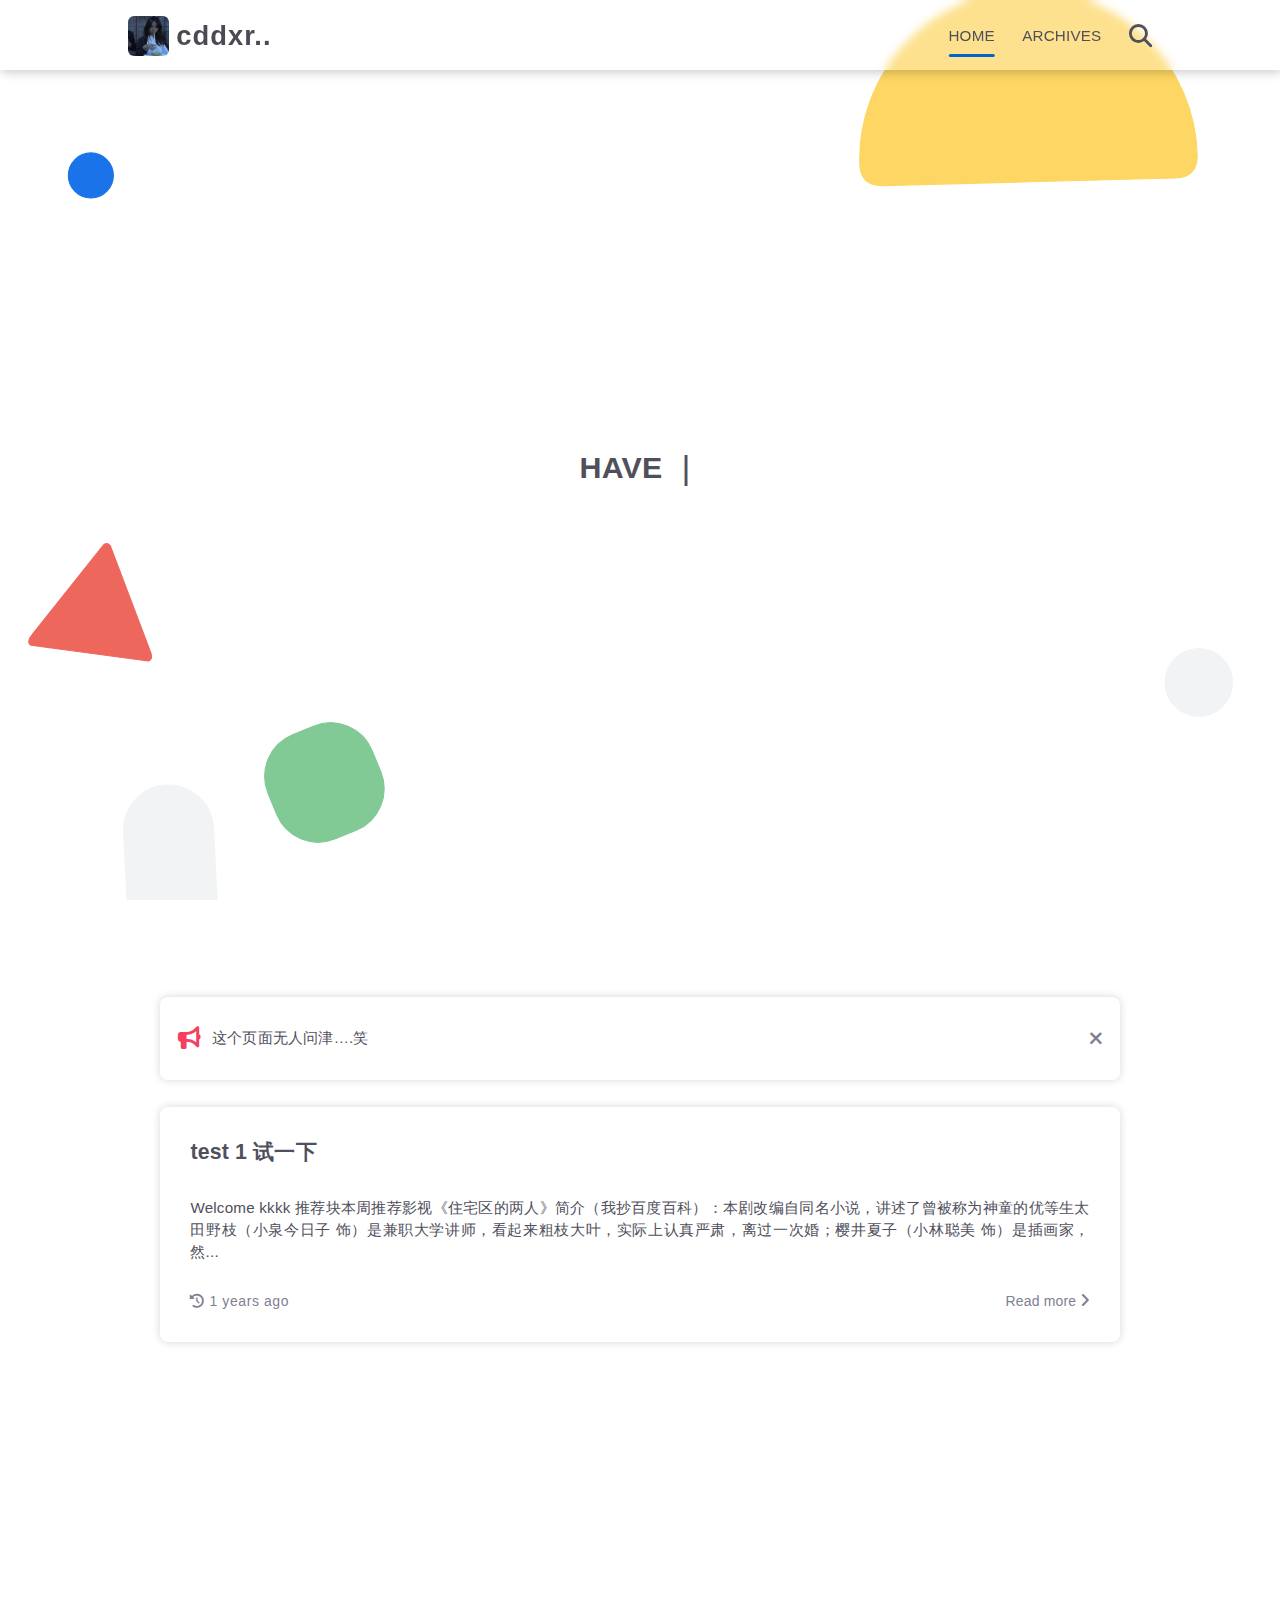
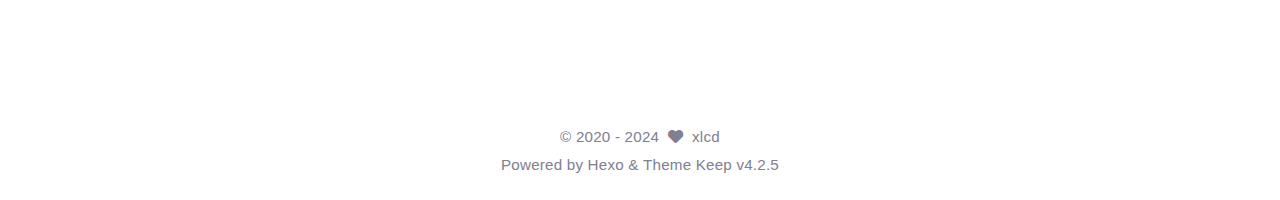
==== index.html @ 5405969c "Site updated: 2024-12-16 17:37:36" ====
<!DOCTYPE html>
<html lang="en">
<head>
    <meta charset="utf-8">
    <meta name="viewport" content="width=device-width, initial-scale=1, maximum-scale=1">
    <meta name="keywords" content="Hexo Theme Keep">
    <meta name="description" content="Hexo Theme Keep">
    <meta name="author" content="xlcd">
    
    <title>
        
        cddxr..
    </title>
    
<link rel="stylesheet" href="/css/style.css">

    
        <link rel="shortcut icon" href="/images/2.jpg">
    
    
<link rel="stylesheet" href="/font/css/fontawesome.min.css">

    
<link rel="stylesheet" href="/font/css/regular.min.css">

    
<link rel="stylesheet" href="/font/css/solid.min.css">

    
<link rel="stylesheet" href="/font/css/brands.min.css">

    
    <script class="keep-theme-configurations">
    const KEEP = window.KEEP || {}
    KEEP.hexo_config = {"hostname":"example.com","root":"/","language":"en","path":"search.xml"}
    KEEP.theme_config = {"base_info":{"primary_color":"#0066cc","title":"cddxr..","author":"xlcd","avatar":"/images/2.jpg","logo":"/images/2.jpg","favicon":"/images/2.jpg"},"menu":{"home":"/","archives":"/archives"},"first_screen":{"enable":true,"background_img":"/images/bg.svg","background_img_dark":"/images/bg.svg","description":"HAVE A GOOD DAY 也请好好睡觉kk","hitokoto":false},"social_contact":{"enable":true,"links":{"github":null,"weixin":null,"qq":null,"weibo":null,"zhihu":null,"twitter":null,"x":null,"facebook":null,"email":null,"towr120":null}},"scroll":{"progress_bar":true,"percent":false,"hide_header":true},"home":{"announcement":"这个页面无人问津....笑","category":true,"tag":true,"post_datetime":"updated"},"post":{"author_badge":{"enable":false,"level_badge":false,"custom_badge":["One","Two","Three"]},"word_count":{"wordcount":true,"min2read":false},"datetime_format":"YYYY-MM-DD HH:mm:ss","copyright_info":false,"share":false,"reward":{"enable":true,"img_link":"/images/3.jpg","text":"一分钱也是钱！","icon":null}},"code_block":{"tools":{"enable":false,"style":"default"},"highlight_theme":"default"},"toc":{"enable":true,"number":true,"expand_all":true,"init_open":true,"layout":"right"},"website_count":{"busuanzi_count":{"enable":true,"site_uv":true,"site_pv":true,"page_pv":true}},"local_search":{"enable":true,"preload":true},"comment":{"enable":false,"use":"valine","valine":{"appid":null,"appkey":null,"server_urls":null,"placeholder":null},"gitalk":{"github_id":null,"github_admins":null,"repository":null,"client_id":null,"client_secret":null,"proxy":null},"twikoo":{"env_id":null,"region":null,"version":"1.6.39"},"waline":{"server_url":null,"reaction":false,"version":"3.3.2"},"giscus":{"repo":null,"repo_id":null,"category":"Announcements","category_id":null,"reactions_enabled":false},"artalk":{"server":null},"disqus":{"shortname":null}},"rss":{"enable":false},"lazyload":{"enable":false},"cdn":{"enable":false,"provider":"cdnjs"},"pjax":{"enable":false},"footer":{"since":2020,"word_count":false,"site_deploy":{"enable":false,"provider":"github","url":null},"record":{"enable":false,"list":[{"code":null,"link":null}]}},"inject":{"enable":false,"css":[null],"js":[null]},"root":"","source_data":{},"version":"4.2.5"}
    KEEP.language_ago = {"second":"%s seconds ago","minute":"%s minutes ago","hour":"%s hours ago","day":"%s days ago","week":"%s weeks ago","month":"%s months ago","year":"%s years ago"}
    KEEP.language_code_block = {"copy":"Copy code","copied":"Copied","fold":"Fold code block","folded":"Folded"}
    KEEP.language_copy_copyright = {"copy":"Copy copyright info","copied":"Copied","title":"Original post title","author":"Original post author","link":"Original post link"}
  </script>
<meta name="generator" content="Hexo 7.3.0"></head>


<body>
<div class="progress-bar-container">
    
        <span class="scroll-progress-bar"></span>
    

    
</div>



<main class="page-container border-box">
    <!-- home first screen  -->
    
        
<div class="first-screen-container border-box flex-center fade-in-down-animation">
    <div class="first-screen-content border-box">
        <div class="top-placeholder border-box"></div>

        <div class="middle-placeholder border-box">
            
                <div class="description border-box">
                    
                        
                            
                                <div class="desc-item border-box"><span class="desc">HAVE A GOOD DAY 也请好好睡觉kk</span><span class="cursor">｜</span></div>
                            
                        
                    
                </div>
            

            
        </div>

        <div class="bottom-placeholder border-box">
            
                <div class="sc-icon-list border-box">
                    <!-- fontawesome icons -->
                    
                        
                    
                        
                    
                        
                    
                        
                    
                        
                    
                        
                    
                        
                    
                        
                    
                        
                    
                        
                    

                    <!-- custom svg icons -->
                    
                    
                </div>
            
        </div>
    </div>
</div>

    

    <!-- page content -->
    <div class="page-main-content border-box is-home">
        <div class="page-main-content-top">
            
<header class="header-wrapper transparent-1">

    <div class="border-box header-content has-first-screen">
        <div class="left flex-start border-box">
            
                <a class="logo-image border-box" href="/">
                    <img src="/images/2.jpg">
                </a>
            
            <a class="site-name border-box" href="/">
               cddxr..
            </a>
        </div>

        <div class="right border-box">
            <div class="pc border-box">
                <ul class="menu-list border-box">
                    
                        
                        <li class="menu-item flex-start border-box active">
                            <a class="menu-text-color border-box" href="/">
                                
                                HOME
                                
                            </a>
                            
                        </li>
                    
                        
                        <li class="menu-item flex-start border-box">
                            <a class="menu-text-color border-box" href="/archives">
                                
                                ARCHIVES
                                
                            </a>
                            
                        </li>
                    
                    
                        <li class="menu-item search search-popup-trigger">
                            <i class="menu-text-color fas search fa-search"></i>
                        </li>
                    
                </ul>
            </div>
            <div class="mobile border-box flex-start">
                
                    <div class="icon-item search search-popup-trigger"><i class="fas fa-search"></i></div>
                
                <div class="icon-item menu-bar">
                    <div class="menu-bar-middle"></div>
                </div>
            </div>
        </div>
    </div>

    <div class="header-drawer">
        <ul class="drawer-menu-list border-box">
            
                
                <li class="drawer-menu-item border-box not-sub-menu active">
                    <label class="drawer-menu-label border-box">
                        <a class="drawer-menu-text-color left-side flex-start border-box" href="/">
                            
                            HOME
                        </a>
                        
                    </label>
                    
                </li>
            
                
                <li class="drawer-menu-item border-box not-sub-menu">
                    <label class="drawer-menu-label border-box">
                        <a class="drawer-menu-text-color left-side flex-start border-box" href="/archives">
                            
                            ARCHIVES
                        </a>
                        
                    </label>
                    
                </li>
            
        </ul>
    </div>

    <div class="window-mask"></div>

</header>


        </div>

        <div class="page-main-content-middle border-box">

            <div class="main-content border-box">
                

                    <div class="home-content-container fade-in-down-animation">
    
        <div class="website-announcement border-box">
            <i class="icon left fa-solid fa-bullhorn"></i>
            <div class="announcement border-box text-ellipsis">
                <p>这个页面无人问津….笑</p>

            </div>
            <i class="icon right close fa-solid fa-close"></i>
        </div>
    
    <ul class="home-post-list border-box">
        
            <li class="home-post-item">

                

                <div class="home-post-item-bottom border-box">
                    
                    <h3 class="home-post-title border-box">
                        <a href="/2024/12/16/hello-world/">
                            test 1 试一下
                        </a>
                    </h3>

                    <div class="home-post-content keep-markdown-body">
                        
                            Welcome kkkk
推荐块本周推荐影视《住宅区的两人》简介（我抄百度百科）：本剧改编自同名小说，讲述了曾被称为神童的优等生太田野枝（小泉今日子 饰）是兼职大学讲师，看起来粗枝大叶，实际上认真严肃，离过一次婚；樱井夏子（小林聪美 饰）是插画家，然...
                        
                    </div>

                    

<div class="post-meta-info-container border-box home">
    <div class="post-meta-info border-box">
        
            <span class="meta-info-item border-box">
                <i class="icon fa-solid fa-history"></i>&nbsp;<span class="home-post-history"
                                                                                data-updated="Mon Dec 16 2024 15:29:35 GMT+0800"
                >2024-12-16 15:29:35</span>
            </span>
        

        

        

        

        
        
        
        
    </div>

    
        <a class="home-read-more" href="/2024/12/16/hello-world/">Read more&nbsp;<i class="icon fas fa-angle-right"></i></a>
    
</div>

                </div>
            </li>
        
    </ul>
    



</div>


                
            </div>
        </div>

        <div class="page-main-content-bottom border-box">
            
<footer class="footer border-box">
    <div class="copyright-info info-item">
    &copy;&nbsp;<span>2020</span>&nbsp;-&nbsp;2024
    
            &nbsp;<i class="fas fa-heart icon-animate"></i>&nbsp;&nbsp;<a href="/">xlcd</a>
        
    </div>

    <div class="theme-info info-item">
        Powered by&nbsp;<a target="_blank" href="https://hexo.io">Hexo</a>&nbsp;&&nbsp;Theme&nbsp;<a class="keep-version" target="_blank" href="https://github.com/XPoet/hexo-theme-keep">Keep</a>
    </div>

    

    
        <div class="count-info info-item">
            

            
                <span class="count-item border-box uv">
                    <span class="item-type border-box">Unique Visitor</span>
                    <span class="item-value border-box uv" id="busuanzi_value_site_uv"></span>
                </span>
            

            
                <span class="count-item border-box pv">
                    <span class="item-type border-box">Page View</span>
                    <span class="item-value border-box pv" id="busuanzi_value_site_pv"></span>
                </span>
            
        </div>
    

    
</footer>

        </div>
    </div>

    <!-- post tools -->
    

    <!-- side tools -->
    <div class="side-tools">
        <div class="side-tools-container border-box side-tools-show-handle">
    <ul class="side-tools-list side-tools-show-handle border-box">
        <li class="tools-item tool-font-adjust-plus flex-center">
            <i class="fas fa-search-plus"></i>
        </li>

        <li class="tools-item tool-font-adjust-minus flex-center">
            <i class="fas fa-search-minus"></i>
        </li>

        <!-- toggle mode -->
        
            <li class="tools-item tool-toggle-theme-mode flex-center">
                <i class="fas fa-moon"></i>
            </li>
        

        <!-- rss -->
        

        <!-- to bottom -->
        <li class="tools-item tool-scroll-to-bottom flex-center">
            <i class="fas fa-arrow-down"></i>
        </li>
    </ul>

    <ul class="exposed-tools-list border-box">
        

        

        <li class="tools-item tool-toggle-show flex-center">
            <i class="fas fa-cog fa-spin"></i>
        </li>

        <li class="tools-item tool-scroll-to-top flex-center show-arrow">
            <i class="arrow fas fa-arrow-up"></i>
            <span class="percent"></span>
        </li>
    </ul>
</div>

    </div>

    <!-- image mask -->
    <div class="zoom-in-image-mask">
    <img class="zoom-in-image">
</div>


    <!-- local search -->
    
        <div class="search-pop-overlay">
    <div class="popup search-popup">
        <div class="search-header">
          <span class="search-input-field-pre">
            <i class="fas fa-keyboard"></i>
          </span>
            <div class="search-input-container">
                <input autocomplete="off"
                       autocorrect="off"
                       autocapitalize="off"
                       placeholder="Search..."
                       spellcheck="false"
                       type="search"
                       class="search-input"
                >
            </div>
            <span class="close-popup-btn">
                <i class="fas fa-times"></i>
            </span>
        </div>
        <div id="search-result">
            <div id="no-result">
                <i class="fas fa-spinner fa-pulse fa-5x fa-fw"></i>
            </div>
        </div>
    </div>
</div>

    

    <!-- tablet toc -->
    
</main>






<!-- common js -->

<script src="/js/utils.js"></script>

<script src="/js/header-shrink.js"></script>

<script src="/js/back2top.js"></script>

<script src="/js/toggle-theme.js"></script>

<script src="/js/code-block.js"></script>

<script src="/js/main.js"></script>

<script src="/js/libs/anime.min.js"></script>


<!-- local search -->

    
<script src="/js/local-search.js"></script>



<!-- lazyload -->


<div class="">
    <!-- home page -->
    
        
<script src="/js/page/home-page.js"></script>

    

    <!-- post page -->
    

    <!-- categories page -->
    

    <!-- links page -->
    

    <!-- photos page -->
    

    <!-- tools page -->
    
</div>

<!-- mermaid -->


<!-- pjax -->



</body>
</html>
---- css/style.css ----
:root {
  --base-font-size: 15.2px;
  --base-line-height: 22px;
  --base-font-weight: 400;
  --base-font-family: Optima-Regular, Optima, PingFang SC, Microsoft YaHei, sans-serif;
  --page-content-width: 80%;
  --page-content-width-tablet: 88%;
  --page-content-width-mobile: 90%;
  --page-content-max-width: 960px;
  --page-content-max-width-2: calc(var(--page-content-max-width) * 1.2);
  --component-gap: 36px;
  --box-border-radius: 8px;
  --header-height: 70px;
  --header-shrink-height: calc(var(--header-height) * 0.72);
  --header-backdrop-filter-blur: 4px;
  --header-scroll-progress-bar-height: 2px;
  --header-title-font-family: var(--base-font-family);
  --header-title-font-size: 1.8rem;
  --header-menu-icon: inline-flex;
  --first-screen-display: block;
  --first-screen-font-family: var(--base-font-family);
  --first-screen-font-size: 2rem;
  --first-screen-font-color-light: #50505c;
  --first-screen-font-color-dark: #adbac5;
  --first-screen-font-offset: 0;
  --first-screen-icon-size: 1.8rem;
  --first-screen-icon-color-light: #50505c;
  --first-screen-icon-color-dark: #adbac5;
  --first-screen-header-font-color-light: #50505c;
  --first-screen-header-font-color-dark: #adbac5;
  --home-post-hover-scale: 1;
  --post-title-align: left;
  --post-author-avatar: block;
  --post-author-name: flex;
  --post-create-datetime: flex;
  --post-update-datetime: flex;
  --post-img-align: 0 auto 0 0;
}
.fade-in-down-animation {
  animation-name: fade-in-down;
  animation-duration: 1s;
  animation-fill-mode: both;
}
.title-hover-animation {
  position: relative;
  display: inline-block;
  color: var(--text-color-2);
  line-height: 1.3;
  vertical-align: top;
  border-bottom: none;
}
.title-hover-animation::before {
  position: absolute;
  bottom: -4px;
  left: 0;
  width: 100%;
  height: 2px;
  background-color: var(--text-color-2);
  transform: scaleX(0);
  visibility: hidden;
  content: "";
  transition-delay: 0s, 0s, 0s, 0s, 0s, 0s;
  transition-timing-function: ease, ease, ease, ease, ease-in-out, ease-in-out;
  transition-duration: 0.2s, 0.2s, 0.2s, 0.2s, 0.2s, 0.2s;
  transition-property: color, background, box-shadow, border-color, visibility, transform;
}
.title-hover-animation:hover::before {
  transform: scaleX(1);
  visibility: visible;
}
@-moz-keyframes fade-in-down {
  0% {
    transform: translateY(-50px);
    opacity: 0;
  }
  100% {
    transform: translateY(0);
    opacity: 1;
  }
}
@-webkit-keyframes fade-in-down {
  0% {
    transform: translateY(-50px);
    opacity: 0;
  }
  100% {
    transform: translateY(0);
    opacity: 1;
  }
}
@-o-keyframes fade-in-down {
  0% {
    transform: translateY(-50px);
    opacity: 0;
  }
  100% {
    transform: translateY(0);
    opacity: 1;
  }
}
@keyframes fade-in-down {
  0% {
    transform: translateY(-50px);
    opacity: 0;
  }
  100% {
    transform: translateY(0);
    opacity: 1;
  }
}
@-moz-keyframes heartbeat-animate {
  0%, 100% {
    transform: scale(1);
  }
  10%, 30% {
    transform: scale(0.88);
  }
  20%, 40%, 60%, 80% {
    transform: scale(1.08);
  }
  50%, 70% {
    transform: scale(1.08);
  }
}
@-webkit-keyframes heartbeat-animate {
  0%, 100% {
    transform: scale(1);
  }
  10%, 30% {
    transform: scale(0.88);
  }
  20%, 40%, 60%, 80% {
    transform: scale(1.08);
  }
  50%, 70% {
    transform: scale(1.08);
  }
}
@-o-keyframes heartbeat-animate {
  0%, 100% {
    transform: scale(1);
  }
  10%, 30% {
    transform: scale(0.88);
  }
  20%, 40%, 60%, 80% {
    transform: scale(1.08);
  }
  50%, 70% {
    transform: scale(1.08);
  }
}
@keyframes heartbeat-animate {
  0%, 100% {
    transform: scale(1);
  }
  10%, 30% {
    transform: scale(0.88);
  }
  20%, 40%, 60%, 80% {
    transform: scale(1.08);
  }
  50%, 70% {
    transform: scale(1.08);
  }
}
@-moz-keyframes img-loading-animation {
  to {
    transform: rotate(1turn);
  }
}
@-webkit-keyframes img-loading-animation {
  to {
    transform: rotate(1turn);
  }
}
@-o-keyframes img-loading-animation {
  to {
    transform: rotate(1turn);
  }
}
@keyframes img-loading-animation {
  to {
    transform: rotate(1turn);
  }
}
@-moz-keyframes blink-caret {
  from, to {
    opacity: 0;
  }
  50% {
    opacity: 1;
  }
}
@-webkit-keyframes blink-caret {
  from, to {
    opacity: 0;
  }
  50% {
    opacity: 1;
  }
}
@-o-keyframes blink-caret {
  from, to {
    opacity: 0;
  }
  50% {
    opacity: 1;
  }
}
@keyframes blink-caret {
  from, to {
    opacity: 0;
  }
  50% {
    opacity: 1;
  }
}
@-moz-keyframes shake {
  0% {
    transform: rotate(-5deg);
  }
  25% {
    transform: rotate(5deg);
  }
  50% {
    transform: rotate(-5deg);
  }
  75% {
    transform: rotate(5deg);
  }
  100% {
    transform: rotate(-5deg);
  }
}
@-webkit-keyframes shake {
  0% {
    transform: rotate(-5deg);
  }
  25% {
    transform: rotate(5deg);
  }
  50% {
    transform: rotate(-5deg);
  }
  75% {
    transform: rotate(5deg);
  }
  100% {
    transform: rotate(-5deg);
  }
}
@-o-keyframes shake {
  0% {
    transform: rotate(-5deg);
  }
  25% {
    transform: rotate(5deg);
  }
  50% {
    transform: rotate(-5deg);
  }
  75% {
    transform: rotate(5deg);
  }
  100% {
    transform: rotate(-5deg);
  }
}
@keyframes shake {
  0% {
    transform: rotate(-5deg);
  }
  25% {
    transform: rotate(5deg);
  }
  50% {
    transform: rotate(-5deg);
  }
  75% {
    transform: rotate(5deg);
  }
  100% {
    transform: rotate(-5deg);
  }
}
:root {
  --primary-color: #06c;
  --primary-color-light-1: #0075eb;
  --primary-color-light-2: #0a85ff;
  --primary-color-dark-1: #005cb8;
  --primary-color-dark-2: #0052a3;
  --background-color-1: #fff;
  --background-color-1-transparent: rgba(255,255,255,0.6);
  --background-color-2: #f7f7f7;
  --background-color-3: #f0f0f0;
  --content-background-color: #fff;
  --text-color-1: #484853;
  --text-color-2: #4c4c57;
  --text-color-3: #50505c;
  --text-color-4: #808091;
  --text-color-5: #b7b7c0;
  --text-color-6: #ededef;
  --toc-text-color: #6f6f80;
  --badge-color: #f0f0f0;
  --badge-background-color: #9393a1;
  --border-color: #b3b3b3;
  --selection-color: #0075eb;
  --shadow-color: rgba(0,0,0,0.16);
  --shadow-hover-color: rgba(0,0,0,0.22);
  --scrollbar-color: #686877;
  --scrollbar-background-color: #e6e6e6;
  --toc-scrollbar-color: rgba(80,80,92,0.1);
  --copyright-icon-bg-color: rgba(80,80,92,0.12);
  --avatar-background-color: #005cb8;
  --header-transparent-background-1: rgba(255,255,255,0.28);
  --header-transparent-background-2: rgba(255,255,255,0.4);
  --pjax-progress-bar-color: linear-gradient(45deg, #f10006, #ef5b00, #e59c01, #19ca05, #00cab5, #0264c8, #c303c3);
  --post-h-bottom-border-color: rgba(80,80,92,0.15);
  --keep-info-color: rgba(117,117,122,0.8);
  --keep-info-background-color: rgba(117,117,122,0.1);
  --keep-info-border-color: rgba(117,117,122,0.6);
  --keep-primary-color: #0458ab;
  --keep-primary-background-color: rgba(4,88,171,0.1);
  --keep-primary-border-color: rgba(4,88,171,0.6);
  --keep-warning-color: #b78d0f;
  --keep-warning-background-color: rgba(183,141,15,0.1);
  --keep-warning-border-color: rgba(183,141,15,0.6);
  --keep-success-color: #10b981;
  --keep-success-background-color: rgba(16,185,129,0.1);
  --keep-success-border-color: rgba(16,185,129,0.6);
  --keep-danger-color: #f43f5e;
  --keep-danger-background-color: rgba(244,63,94,0.1);
  --keep-danger-border-color: rgba(244,63,94,0.6);
}
@media (prefers-color-scheme: light) {
  :root {
    --primary-color: #06c;
    --primary-color-light-1: #0075eb;
    --primary-color-light-2: #0a85ff;
    --primary-color-dark-1: #005cb8;
    --primary-color-dark-2: #0052a3;
    --background-color-1: #fff;
    --background-color-1-transparent: rgba(255,255,255,0.6);
    --background-color-2: #f7f7f7;
    --background-color-3: #f0f0f0;
    --content-background-color: #fff;
    --text-color-1: #484853;
    --text-color-2: #4c4c57;
    --text-color-3: #50505c;
    --text-color-4: #808091;
    --text-color-5: #b7b7c0;
    --text-color-6: #ededef;
    --toc-text-color: #6f6f80;
    --badge-color: #f0f0f0;
    --badge-background-color: #9393a1;
    --border-color: #b3b3b3;
    --selection-color: #0075eb;
    --shadow-color: rgba(0,0,0,0.16);
    --shadow-hover-color: rgba(0,0,0,0.22);
    --scrollbar-color: #686877;
    --scrollbar-background-color: #e6e6e6;
    --toc-scrollbar-color: rgba(80,80,92,0.1);
    --copyright-icon-bg-color: rgba(80,80,92,0.12);
    --avatar-background-color: #005cb8;
    --header-transparent-background-1: rgba(255,255,255,0.28);
    --header-transparent-background-2: rgba(255,255,255,0.4);
    --pjax-progress-bar-color: linear-gradient(45deg, #f10006, #ef5b00, #e59c01, #19ca05, #00cab5, #0264c8, #c303c3);
    --post-h-bottom-border-color: rgba(80,80,92,0.15);
    --keep-info-color: rgba(117,117,122,0.8);
    --keep-info-background-color: rgba(117,117,122,0.1);
    --keep-info-border-color: rgba(117,117,122,0.6);
    --keep-primary-color: #0458ab;
    --keep-primary-background-color: rgba(4,88,171,0.1);
    --keep-primary-border-color: rgba(4,88,171,0.6);
    --keep-warning-color: #b78d0f;
    --keep-warning-background-color: rgba(183,141,15,0.1);
    --keep-warning-border-color: rgba(183,141,15,0.6);
    --keep-success-color: #10b981;
    --keep-success-background-color: rgba(16,185,129,0.1);
    --keep-success-border-color: rgba(16,185,129,0.6);
    --keep-danger-color: #f43f5e;
    --keep-danger-background-color: rgba(244,63,94,0.1);
    --keep-danger-border-color: rgba(244,63,94,0.6);
  }
}
@media (prefers-color-scheme: dark) {
  :root {
    --primary-color: #06c;
    --primary-color-light-1: #0075eb;
    --primary-color-light-2: #0a85ff;
    --primary-color-dark-1: #005cb8;
    --primary-color-dark-2: #0052a3;
    --background-color-1: #22272e;
    --background-color-1-transparent: rgba(34,39,46,0.6);
    --background-color-2: #292f38;
    --background-color-3: #313842;
    --content-background-color: #21262d;
    --text-color-1: #b7c2cc;
    --text-color-2: #b2bec8;
    --text-color-3: #adbac5;
    --text-color-4: #6c8397;
    --text-color-5: #4d5e6c;
    --text-color-6: #2e3841;
    --toc-text-color: #8296a6;
    --badge-color: #343c47;
    --badge-background-color: #ced6dc;
    --border-color: #596678;
    --selection-color: #005ebc;
    --shadow-color: rgba(120,120,120,0.18);
    --shadow-hover-color: rgba(120,120,120,0.24);
    --scrollbar-color: #505b6c;
    --scrollbar-background-color: #1d2127;
    --toc-scrollbar-color: rgba(173,186,197,0.1);
    --copyright-icon-bg-color: rgba(173,186,197,0.12);
    --avatar-background-color: #004a93;
    --header-transparent-background-1: rgba(34,39,46,0.28);
    --header-transparent-background-2: rgba(34,39,46,0.4);
    --pjax-progress-bar-color: linear-gradient(45deg, #ea404a, #ea722f, #e9a71f, #67e559, #18ecec, #1b85f1, #ee1dee);
    --post-h-bottom-border-color: rgba(173,186,197,0.15);
    --keep-info-color: #9999a2;
    --keep-info-background-color: rgba(153,153,162,0.1);
    --keep-info-border-color: rgba(153,153,162,0.5);
    --keep-primary-color: #268bef;
    --keep-primary-background-color: rgba(38,139,239,0.1);
    --keep-primary-border-color: rgba(38,139,239,0.6);
    --keep-warning-color: #ecc34d;
    --keep-warning-background-color: rgba(236,195,77,0.1);
    --keep-warning-border-color: rgba(236,195,77,0.6);
    --keep-success-color: #10b981;
    --keep-success-background-color: rgba(16,185,129,0.1);
    --keep-success-border-color: rgba(16,185,129,0.6);
    --keep-danger-color: #f43f5e;
    --keep-danger-background-color: rgba(244,63,94,0.1);
    --keep-danger-border-color: rgba(244,63,94,0.6);
  }
}
.light-mode {
  --primary-color: #06c;
  --primary-color-light-1: #0075eb;
  --primary-color-light-2: #0a85ff;
  --primary-color-dark-1: #005cb8;
  --primary-color-dark-2: #0052a3;
  --background-color-1: #fff;
  --background-color-1-transparent: rgba(255,255,255,0.6);
  --background-color-2: #f7f7f7;
  --background-color-3: #f0f0f0;
  --content-background-color: #fff;
  --text-color-1: #484853;
  --text-color-2: #4c4c57;
  --text-color-3: #50505c;
  --text-color-4: #808091;
  --text-color-5: #b7b7c0;
  --text-color-6: #ededef;
  --toc-text-color: #6f6f80;
  --badge-color: #f0f0f0;
  --badge-background-color: #9393a1;
  --border-color: #b3b3b3;
  --selection-color: #0075eb;
  --shadow-color: rgba(0,0,0,0.16);
  --shadow-hover-color: rgba(0,0,0,0.22);
  --scrollbar-color: #686877;
  --scrollbar-background-color: #e6e6e6;
  --toc-scrollbar-color: rgba(80,80,92,0.1);
  --copyright-icon-bg-color: rgba(80,80,92,0.12);
  --avatar-background-color: #005cb8;
  --header-transparent-background-1: rgba(255,255,255,0.28);
  --header-transparent-background-2: rgba(255,255,255,0.4);
  --pjax-progress-bar-color: linear-gradient(45deg, #f10006, #ef5b00, #e59c01, #19ca05, #00cab5, #0264c8, #c303c3);
  --post-h-bottom-border-color: rgba(80,80,92,0.15);
  --keep-info-color: rgba(117,117,122,0.8);
  --keep-info-background-color: rgba(117,117,122,0.1);
  --keep-info-border-color: rgba(117,117,122,0.6);
  --keep-primary-color: #0458ab;
  --keep-primary-background-color: rgba(4,88,171,0.1);
  --keep-primary-border-color: rgba(4,88,171,0.6);
  --keep-warning-color: #b78d0f;
  --keep-warning-background-color: rgba(183,141,15,0.1);
  --keep-warning-border-color: rgba(183,141,15,0.6);
  --keep-success-color: #10b981;
  --keep-success-background-color: rgba(16,185,129,0.1);
  --keep-success-border-color: rgba(16,185,129,0.6);
  --keep-danger-color: #f43f5e;
  --keep-danger-background-color: rgba(244,63,94,0.1);
  --keep-danger-border-color: rgba(244,63,94,0.6);
}
.dark-mode {
  --primary-color: #06c;
  --primary-color-light-1: #0075eb;
  --primary-color-light-2: #0a85ff;
  --primary-color-dark-1: #005cb8;
  --primary-color-dark-2: #0052a3;
  --background-color-1: #22272e;
  --background-color-1-transparent: rgba(34,39,46,0.6);
  --background-color-2: #292f38;
  --background-color-3: #313842;
  --content-background-color: #21262d;
  --text-color-1: #b7c2cc;
  --text-color-2: #b2bec8;
  --text-color-3: #adbac5;
  --text-color-4: #6c8397;
  --text-color-5: #4d5e6c;
  --text-color-6: #2e3841;
  --toc-text-color: #8296a6;
  --badge-color: #343c47;
  --badge-background-color: #ced6dc;
  --border-color: #596678;
  --selection-color: #005ebc;
  --shadow-color: rgba(120,120,120,0.18);
  --shadow-hover-color: rgba(120,120,120,0.24);
  --scrollbar-color: #505b6c;
  --scrollbar-background-color: #1d2127;
  --toc-scrollbar-color: rgba(173,186,197,0.1);
  --copyright-icon-bg-color: rgba(173,186,197,0.12);
  --avatar-background-color: #004a93;
  --header-transparent-background-1: rgba(34,39,46,0.28);
  --header-transparent-background-2: rgba(34,39,46,0.4);
  --pjax-progress-bar-color: linear-gradient(45deg, #ea404a, #ea722f, #e9a71f, #67e559, #18ecec, #1b85f1, #ee1dee);
  --post-h-bottom-border-color: rgba(173,186,197,0.15);
  --keep-info-color: #9999a2;
  --keep-info-background-color: rgba(153,153,162,0.1);
  --keep-info-border-color: rgba(153,153,162,0.5);
  --keep-primary-color: #268bef;
  --keep-primary-background-color: rgba(38,139,239,0.1);
  --keep-primary-border-color: rgba(38,139,239,0.6);
  --keep-warning-color: #ecc34d;
  --keep-warning-background-color: rgba(236,195,77,0.1);
  --keep-warning-border-color: rgba(236,195,77,0.6);
  --keep-success-color: #10b981;
  --keep-success-background-color: rgba(16,185,129,0.1);
  --keep-success-border-color: rgba(16,185,129,0.6);
  --keep-danger-color: #f43f5e;
  --keep-danger-background-color: rgba(244,63,94,0.1);
  --keep-danger-border-color: rgba(244,63,94,0.6);
}
* {
  transition-delay: 0s, 0s, 0s, 0s;
  transition-timing-function: ease, ease, ease, ease;
  transition-duration: 0.2s, 0.2s, 0.2s, 0.2s;
  transition-property: color, background, box-shadow, border-color;
}
*::-webkit-scrollbar {
  width: 0.4rem;
  height: 0.32rem;
  transition: all 0.2s ease;
}
*::-webkit-scrollbar-thumb {
  background: var(--scrollbar-color);
  border-radius: 0.2rem;
}
*::-webkit-scrollbar-track {
  background: var(--scrollbar-background-color);
}
html,
body {
  position: relative;
  width: 100%;
  height: 100%;
  margin: 0;
  padding: 0;
  color: var(--text-color-3);
  font-weight: var(--base-font-weight);
  font-size: var(--base-font-size);
  font-family: var(--base-font-family);
  line-height: var(--base-line-height);
  letter-spacing: 0.2px;
  background: var(--background-color-1);
}
html::-webkit-scrollbar,
body::-webkit-scrollbar {
  width: 0.56rem;
  height: 0.56rem;
}
@media (max-width: 800px) {
  html,
  body {
    font-size: calc(var(--base-font-size) * 0.95) !important;
    line-height: calc(var(--base-line-height) * 0.95) !important;
  }
  html::-webkit-scrollbar,
  body::-webkit-scrollbar {
    width: 0.42rem;
    height: 0.42rem;
  }
}
@media (max-width: 500px) {
  html,
  body {
    font-size: calc(var(--base-font-size) * 0.9) !important;
    line-height: calc(var(--base-line-height) * 0.9) !important;
  }
}
::selection {
  color: #fff;
  background: var(--selection-color);
}
ul,
ol,
li {
  margin: 0;
  padding: 0;
  list-style: none;
}
a {
  color: var(--text-color-3);
  text-decoration: none;
}
a i,
a span {
  color: var(--text-color-3);
}
a:hover,
a:active {
  color: var(--primary-color);
  text-decoration: none !important;
}
a:hover i,
a:active i,
a:hover span,
a:active span {
  color: var(--primary-color);
}
.dark-mode img {
  filter: brightness(0.9);
}
.dark-mode img:hover {
  filter: brightness(1);
}
img[lazyload] {
  position: relative;
  box-sizing: border-box;
  width: 8rem;
  height: 8rem;
  box-shadow: none !important;
  cursor: not-allowed;
  pointer-events: none;
}
img[lazyload]::before {
  position: absolute;
  top: 0;
  left: 0;
  display: block;
  width: 100%;
  height: 100%;
  background: var(--background-color-1);
  content: '';
  transition-delay: 0s, 0s, 0s, 0s, 0s;
  transition-timing-function: ease, ease, ease, ease, ease;
  transition-duration: 0.2s, 0.2s, 0.2s, 0.2s, 0.2s;
  transition-property: color, background, box-shadow, border-color, background;
}
img[lazyload]::after {
  position: absolute;
  top: 0;
  right: 0;
  bottom: 0;
  left: 0;
  display: block;
  width: 2rem;
  height: 2rem;
  margin: auto;
  border: 2px solid var(--text-color-6);
  border-top-color: var(--selection-color);
  border-left-color: var(--selection-color);
  border-radius: 50%;
  animation: img-loading-animation 750ms infinite linear;
  content: '';
  transition-delay: 0s, 0s, 0s, 0s, 0s;
  transition-timing-function: ease, ease, ease, ease, ease;
  transition-duration: 0.2s, 0.2s, 0.2s, 0.2s, 0.2s;
  transition-property: color, background, box-shadow, border-color, border;
}
.flex-center {
  display: flex;
  align-items: center;
  justify-content: center;
}
.flex-start {
  display: flex;
  align-items: center;
  justify-content: flex-start;
}
.flex-end {
  display: flex;
  align-items: center;
  justify-content: flex-end;
}
.border-box {
  position: relative;
  box-sizing: border-box;
}
.text-ellipsis {
  overflow: hidden;
  white-space: nowrap;
  text-overflow: ellipsis;
}
.text-color-2 {
  color: var(--text-color-2);
}
.text-color-3 {
  color: var(--text-color-3);
}
.text-color-4 {
  color: var(--text-color-4);
}
.clear::after {
  display: block;
  clear: both;
  height: 0;
  overflow: hidden;
  visibility: hidden;
  content: '';
}
.tooltip {
  position: relative;
  box-sizing: border-box;
}
.tooltip:hover .tooltip-content {
  display: inline-block;
}
.tooltip.show-img .tooltip-content {
  display: none !important;
}
.tooltip .tooltip-content {
  position: absolute;
  top: -0.4rem;
  left: 50%;
  z-index: 1010;
  display: none;
  box-sizing: border-box;
  padding: 0.2rem 0.6rem;
  color: var(--text-color-6);
  font-size: 0.8rem;
  letter-spacing: 0.8px;
  white-space: nowrap;
  background: var(--text-color-1);
  border-radius: 0.3rem;
  transform: translateX(-50%) translateY(-100%);
  transition-delay: 0s, 0s, 0s, 0s, 0s;
  transition-timing-function: ease, ease, ease, ease, ease;
  transition-duration: 0.2s, 0.2s, 0.2s, 0.2s, 0.2s;
  transition-property: color, background, box-shadow, border-color, display;
  -moz-user-select: none;
  -ms-user-select: none;
  -webkit-user-select: none;
  user-select: none;
}
.tooltip-img {
  position: relative;
  box-sizing: border-box;
}
.tooltip-img.show-img .tooltip-img-box {
  display: flex;
}
.tooltip-img .tooltip-img-box {
  position: absolute;
  top: -0.4rem;
  left: 50%;
  z-index: 1011;
  display: none;
  align-items: center;
  justify-content: center;
  box-sizing: border-box;
  min-height: 6rem;
  overflow: hidden;
  background: var(--background-color-3);
  border: 0.2rem solid var(--text-color-4);
  border-radius: 0.3rem;
  transform: translateX(-50%) translateY(-100%);
  transition-delay: 0s, 0s, 0s, 0s, 0s;
  transition-timing-function: ease, ease, ease, ease, ease;
  transition-duration: 0.2s, 0.2s, 0.2s, 0.2s, 0.2s;
  transition-property: color, background, box-shadow, border-color, display;
  -moz-user-select: none;
  -ms-user-select: none;
  -webkit-user-select: none;
  user-select: none;
}
.tooltip-img .tooltip-img-box.has-tip {
  flex-direction: column;
  justify-content: space-between;
}
.tooltip-img .tooltip-img-box img {
  display: block;
  max-height: 10rem;
}
.tooltip-img .tooltip-img-box .tip {
  position: relative;
  box-sizing: border-box;
  width: 100%;
  padding: 0.3rem 0;
  color: #555;
  font-size: 0.9rem;
  text-align: center;
}
.keep-markdown-body,
.keep-markdown-body > .post {
  font-size: 1rem;
}
.keep-markdown-body blockquote,
.keep-markdown-body > .post blockquote {
  position: relative;
  display: flex;
  flex-direction: column;
  justify-content: flex-start;
  box-sizing: border-box;
  margin: 1.4rem 0;
  padding: 0.8rem;
  color: var(--text-color-3);
  background: var(--background-color-2);
  border-left: 0.4rem solid var(--text-color-4);
  border-top-left-radius: 0.2rem;
  border-bottom-left-radius: 0.2rem;
}
.keep-markdown-body blockquote p,
.keep-markdown-body > .post blockquote p,
.keep-markdown-body blockquote ul,
.keep-markdown-body > .post blockquote ul,
.keep-markdown-body blockquote ol,
.keep-markdown-body > .post blockquote ol,
.keep-markdown-body blockquote footer,
.keep-markdown-body > .post blockquote footer {
  position: relative;
  box-sizing: border-box;
}
.keep-markdown-body blockquote footer,
.keep-markdown-body > .post blockquote footer {
  margin-bottom: 0.6rem;
  font-style: italic;
}
.keep-markdown-body blockquote cite,
.keep-markdown-body > .post blockquote cite {
  position: relative;
  box-sizing: border-box;
  margin-left: 1rem;
  color: var(--text-color-4);
}
.keep-markdown-body blockquote cite::before,
.keep-markdown-body > .post blockquote cite::before {
  content: '— ';
}
.keep-markdown-body p,
.keep-markdown-body > .post p {
  margin: 0.6rem 0;
  color: var(--text-color-3);
  line-height: 2;
}
.keep-markdown-body a,
.keep-markdown-body > .post a {
  position: relative;
  box-sizing: border-box;
  padding-bottom: 0.1rem;
  text-decoration: none;
  overflow-wrap: break-word;
  border-bottom: 0.1rem solid var(--text-color-4);
  outline: 0;
  cursor: pointer;
}
.keep-markdown-body a .fas,
.keep-markdown-body > .post a .fas,
.keep-markdown-body a .far,
.keep-markdown-body > .post a .far,
.keep-markdown-body a .fab,
.keep-markdown-body > .post a .fab {
  position: relative;
  margin: 0 0.2rem 0 0.4rem;
  color: var(--text-color-4);
  font-size: 0.8rem;
}
.keep-markdown-body a:hover,
.keep-markdown-body > .post a:hover {
  text-decoration: underline;
}
.keep-markdown-body a:hover::after,
.keep-markdown-body > .post a:hover::after {
  background: var(--primary-color);
}
.keep-markdown-body strong,
.keep-markdown-body > .post strong {
  color: var(--text-color-3);
}
.keep-markdown-body em,
.keep-markdown-body > .post em {
  color: var(--text-color-3);
}
.keep-markdown-body ul li,
.keep-markdown-body > .post ul li,
.keep-markdown-body ol li,
.keep-markdown-body > .post ol li {
  margin: 0.3rem 0 0.3rem 1rem;
  line-height: 2rem;
}
.keep-markdown-body ul li,
.keep-markdown-body > .post ul li {
  list-style: disc;
}
.keep-markdown-body ul li ul li,
.keep-markdown-body > .post ul li ul li {
  list-style: circle;
}
.keep-markdown-body ul li ul li ul li,
.keep-markdown-body > .post ul li ul li ul li {
  list-style: square;
}
.keep-markdown-body ol li,
.keep-markdown-body > .post ol li {
  list-style: decimal;
}
.keep-markdown-body ol li ol li,
.keep-markdown-body > .post ol li ol li {
  list-style: upper-alpha;
}
.keep-markdown-body ol li ol li ol li,
.keep-markdown-body > .post ol li ol li ol li {
  list-style: upper-roman;
}
.keep-markdown-body li,
.keep-markdown-body > .post li {
  color: var(--text-color-3);
}
.keep-markdown-body h1,
.keep-markdown-body > .post h1,
.keep-markdown-body h2,
.keep-markdown-body > .post h2,
.keep-markdown-body h3,
.keep-markdown-body > .post h3,
.keep-markdown-body h4,
.keep-markdown-body > .post h4,
.keep-markdown-body h5,
.keep-markdown-body > .post h5,
.keep-markdown-body h6,
.keep-markdown-body > .post h6 {
  position: relative;
  display: flex;
  justify-content: space-between;
  order: 0;
  box-sizing: border-box;
  padding-top: 0.4rem;
  padding-bottom: 0.2rem;
  overflow: hidden;
  color: var(--text-color-2);
  line-height: 1.6;
  border-bottom: 1px solid var(--post-h-bottom-border-color);
}
@media (max-width: 800px) {
  .keep-markdown-body h1,
  .keep-markdown-body > .post h1,
  .keep-markdown-body h2,
  .keep-markdown-body > .post h2,
  .keep-markdown-body h3,
  .keep-markdown-body > .post h3,
  .keep-markdown-body h4,
  .keep-markdown-body > .post h4,
  .keep-markdown-body h5,
  .keep-markdown-body > .post h5,
  .keep-markdown-body h6,
  .keep-markdown-body > .post h6 {
    line-height: 1.5;
  }
}
@media (max-width: 500px) {
  .keep-markdown-body h1,
  .keep-markdown-body > .post h1,
  .keep-markdown-body h2,
  .keep-markdown-body > .post h2,
  .keep-markdown-body h3,
  .keep-markdown-body > .post h3,
  .keep-markdown-body h4,
  .keep-markdown-body > .post h4,
  .keep-markdown-body h5,
  .keep-markdown-body > .post h5,
  .keep-markdown-body h6,
  .keep-markdown-body > .post h6 {
    line-height: 1.4;
  }
}
.keep-markdown-body h1:hover a.headerlink,
.keep-markdown-body > .post h1:hover a.headerlink,
.keep-markdown-body h2:hover a.headerlink,
.keep-markdown-body > .post h2:hover a.headerlink,
.keep-markdown-body h3:hover a.headerlink,
.keep-markdown-body > .post h3:hover a.headerlink,
.keep-markdown-body h4:hover a.headerlink,
.keep-markdown-body > .post h4:hover a.headerlink,
.keep-markdown-body h5:hover a.headerlink,
.keep-markdown-body > .post h5:hover a.headerlink,
.keep-markdown-body h6:hover a.headerlink,
.keep-markdown-body > .post h6:hover a.headerlink,
.keep-markdown-body h1:hover a.markdownIt-Anchor,
.keep-markdown-body > .post h1:hover a.markdownIt-Anchor,
.keep-markdown-body h2:hover a.markdownIt-Anchor,
.keep-markdown-body > .post h2:hover a.markdownIt-Anchor,
.keep-markdown-body h3:hover a.markdownIt-Anchor,
.keep-markdown-body > .post h3:hover a.markdownIt-Anchor,
.keep-markdown-body h4:hover a.markdownIt-Anchor,
.keep-markdown-body > .post h4:hover a.markdownIt-Anchor,
.keep-markdown-body h5:hover a.markdownIt-Anchor,
.keep-markdown-body > .post h5:hover a.markdownIt-Anchor,
.keep-markdown-body h6:hover a.markdownIt-Anchor,
.keep-markdown-body > .post h6:hover a.markdownIt-Anchor {
  visibility: visible;
}
.keep-markdown-body h1 a.headerlink,
.keep-markdown-body > .post h1 a.headerlink,
.keep-markdown-body h2 a.headerlink,
.keep-markdown-body > .post h2 a.headerlink,
.keep-markdown-body h3 a.headerlink,
.keep-markdown-body > .post h3 a.headerlink,
.keep-markdown-body h4 a.headerlink,
.keep-markdown-body > .post h4 a.headerlink,
.keep-markdown-body h5 a.headerlink,
.keep-markdown-body > .post h5 a.headerlink,
.keep-markdown-body h6 a.headerlink,
.keep-markdown-body > .post h6 a.headerlink,
.keep-markdown-body h1 a.markdownIt-Anchor,
.keep-markdown-body > .post h1 a.markdownIt-Anchor,
.keep-markdown-body h2 a.markdownIt-Anchor,
.keep-markdown-body > .post h2 a.markdownIt-Anchor,
.keep-markdown-body h3 a.markdownIt-Anchor,
.keep-markdown-body > .post h3 a.markdownIt-Anchor,
.keep-markdown-body h4 a.markdownIt-Anchor,
.keep-markdown-body > .post h4 a.markdownIt-Anchor,
.keep-markdown-body h5 a.markdownIt-Anchor,
.keep-markdown-body > .post h5 a.markdownIt-Anchor,
.keep-markdown-body h6 a.markdownIt-Anchor,
.keep-markdown-body > .post h6 a.markdownIt-Anchor {
  position: relative;
  order: 1;
  box-sizing: border-box;
  margin-left: 0.4rem;
  padding-top: 0.2rem;
  color: var(--text-color-4);
  font-size: 1.2rem;
  text-decoration: none;
  border: none;
  visibility: hidden;
}
.keep-markdown-body h1 a.headerlink:hover,
.keep-markdown-body > .post h1 a.headerlink:hover,
.keep-markdown-body h2 a.headerlink:hover,
.keep-markdown-body > .post h2 a.headerlink:hover,
.keep-markdown-body h3 a.headerlink:hover,
.keep-markdown-body > .post h3 a.headerlink:hover,
.keep-markdown-body h4 a.headerlink:hover,
.keep-markdown-body > .post h4 a.headerlink:hover,
.keep-markdown-body h5 a.headerlink:hover,
.keep-markdown-body > .post h5 a.headerlink:hover,
.keep-markdown-body h6 a.headerlink:hover,
.keep-markdown-body > .post h6 a.headerlink:hover,
.keep-markdown-body h1 a.markdownIt-Anchor:hover,
.keep-markdown-body > .post h1 a.markdownIt-Anchor:hover,
.keep-markdown-body h2 a.markdownIt-Anchor:hover,
.keep-markdown-body > .post h2 a.markdownIt-Anchor:hover,
.keep-markdown-body h3 a.markdownIt-Anchor:hover,
.keep-markdown-body > .post h3 a.markdownIt-Anchor:hover,
.keep-markdown-body h4 a.markdownIt-Anchor:hover,
.keep-markdown-body > .post h4 a.markdownIt-Anchor:hover,
.keep-markdown-body h5 a.markdownIt-Anchor:hover,
.keep-markdown-body > .post h5 a.markdownIt-Anchor:hover,
.keep-markdown-body h6 a.markdownIt-Anchor:hover,
.keep-markdown-body > .post h6 a.markdownIt-Anchor:hover {
  color: var(--text-color-3);
}
.keep-markdown-body h1 a.headerlink::before,
.keep-markdown-body > .post h1 a.headerlink::before,
.keep-markdown-body h2 a.headerlink::before,
.keep-markdown-body > .post h2 a.headerlink::before,
.keep-markdown-body h3 a.headerlink::before,
.keep-markdown-body > .post h3 a.headerlink::before,
.keep-markdown-body h4 a.headerlink::before,
.keep-markdown-body > .post h4 a.headerlink::before,
.keep-markdown-body h5 a.headerlink::before,
.keep-markdown-body > .post h5 a.headerlink::before,
.keep-markdown-body h6 a.headerlink::before,
.keep-markdown-body > .post h6 a.headerlink::before,
.keep-markdown-body h1 a.markdownIt-Anchor::before,
.keep-markdown-body > .post h1 a.markdownIt-Anchor::before,
.keep-markdown-body h2 a.markdownIt-Anchor::before,
.keep-markdown-body > .post h2 a.markdownIt-Anchor::before,
.keep-markdown-body h3 a.markdownIt-Anchor::before,
.keep-markdown-body > .post h3 a.markdownIt-Anchor::before,
.keep-markdown-body h4 a.markdownIt-Anchor::before,
.keep-markdown-body > .post h4 a.markdownIt-Anchor::before,
.keep-markdown-body h5 a.markdownIt-Anchor::before,
.keep-markdown-body > .post h5 a.markdownIt-Anchor::before,
.keep-markdown-body h6 a.markdownIt-Anchor::before,
.keep-markdown-body > .post h6 a.markdownIt-Anchor::before {
  font-weight: 600;
  font-family: 'Font Awesome 6 Free';
  content: '\f0c1';
}
.keep-markdown-body h1,
.keep-markdown-body > .post h1 {
  font-weight: 600;
  font-size: 1.68rem;
}
@media (max-width: 800px) {
  .keep-markdown-body h1,
  .keep-markdown-body > .post h1 {
    font-size: 1.512rem;
  }
}
@media (max-width: 500px) {
  .keep-markdown-body h1,
  .keep-markdown-body > .post h1 {
    font-size: 1.344rem;
  }
}
.keep-markdown-body h1 a.headerlink,
.keep-markdown-body > .post h1 a.headerlink,
.keep-markdown-body h1 a.markdownIt-Anchor,
.keep-markdown-body > .post h1 a.markdownIt-Anchor {
  font-size: 1.344rem;
}
.keep-markdown-body h2,
.keep-markdown-body > .post h2 {
  font-weight: 600;
  font-size: 1.6rem;
}
@media (max-width: 800px) {
  .keep-markdown-body h2,
  .keep-markdown-body > .post h2 {
    font-size: 1.44rem;
  }
}
@media (max-width: 500px) {
  .keep-markdown-body h2,
  .keep-markdown-body > .post h2 {
    font-size: 1.28rem;
  }
}
.keep-markdown-body h2 a.headerlink,
.keep-markdown-body > .post h2 a.headerlink,
.keep-markdown-body h2 a.markdownIt-Anchor,
.keep-markdown-body > .post h2 a.markdownIt-Anchor {
  font-size: 1.28rem;
}
.keep-markdown-body h3,
.keep-markdown-body > .post h3 {
  font-weight: 550;
  font-size: 1.5rem;
}
@media (max-width: 800px) {
  .keep-markdown-body h3,
  .keep-markdown-body > .post h3 {
    font-size: 1.35rem;
  }
}
@media (max-width: 500px) {
  .keep-markdown-body h3,
  .keep-markdown-body > .post h3 {
    font-size: 1.2rem;
  }
}
.keep-markdown-body h3 a.headerlink,
.keep-markdown-body > .post h3 a.headerlink,
.keep-markdown-body h3 a.markdownIt-Anchor,
.keep-markdown-body > .post h3 a.markdownIt-Anchor {
  font-size: 1.2rem;
}
.keep-markdown-body h4,
.keep-markdown-body > .post h4 {
  font-weight: 550;
  font-size: 1.4rem;
}
@media (max-width: 800px) {
  .keep-markdown-body h4,
  .keep-markdown-body > .post h4 {
    font-size: 1.26rem;
  }
}
@media (max-width: 500px) {
  .keep-markdown-body h4,
  .keep-markdown-body > .post h4 {
    font-size: 1.12rem;
  }
}
.keep-markdown-body h4 a.headerlink,
.keep-markdown-body > .post h4 a.headerlink,
.keep-markdown-body h4 a.markdownIt-Anchor,
.keep-markdown-body > .post h4 a.markdownIt-Anchor {
  font-size: 1.12rem;
}
.keep-markdown-body h5,
.keep-markdown-body > .post h5 {
  font-weight: 500;
  font-size: 1.3rem;
}
@media (max-width: 800px) {
  .keep-markdown-body h5,
  .keep-markdown-body > .post h5 {
    font-size: 1.17rem;
  }
}
@media (max-width: 500px) {
  .keep-markdown-body h5,
  .keep-markdown-body > .post h5 {
    font-size: 1.04rem;
  }
}
.keep-markdown-body h5 a.headerlink,
.keep-markdown-body > .post h5 a.headerlink,
.keep-markdown-body h5 a.markdownIt-Anchor,
.keep-markdown-body > .post h5 a.markdownIt-Anchor {
  font-size: 1.04rem;
}
.keep-markdown-body h6,
.keep-markdown-body > .post h6 {
  font-weight: 500;
  font-size: 1.2rem;
}
@media (max-width: 800px) {
  .keep-markdown-body h6,
  .keep-markdown-body > .post h6 {
    font-size: 1.08rem;
  }
}
@media (max-width: 500px) {
  .keep-markdown-body h6,
  .keep-markdown-body > .post h6 {
    font-size: 0.96rem;
  }
}
.keep-markdown-body h6 a.headerlink,
.keep-markdown-body > .post h6 a.headerlink,
.keep-markdown-body h6 a.markdownIt-Anchor,
.keep-markdown-body > .post h6 a.markdownIt-Anchor {
  font-size: 1.2rem;
}
.keep-markdown-body img,
.keep-markdown-body > .post img {
  position: relative;
  display: block;
  box-sizing: border-box;
  max-width: 100%;
  box-shadow: 0 0 0.2rem var(--shadow-color);
  cursor: zoom-in;
  opacity: 1;
}
.keep-markdown-body img.hide,
.keep-markdown-body > .post img.hide {
  opacity: 0;
}
.keep-markdown-body img[lazyload],
.keep-markdown-body > .post img[lazyload] {
  margin: 0.8rem auto 0.2rem;
  zoom: 1 !important;
}
.keep-markdown-body > img,
.keep-markdown-body > .post > img,
.keep-markdown-body p > img,
.keep-markdown-body > .post p > img {
  margin: var(--post-img-align);
}
.keep-markdown-body > .table-container,
.keep-markdown-body > .post > .table-container {
  box-sizing: border-box;
  width: 100%;
  margin: 1.5rem 0;
  overflow: auto;
}
.keep-markdown-body > .table-container table,
.keep-markdown-body > .post > .table-container table {
  box-sizing: border-box;
  width: 100%;
  border-collapse: collapse;
  border-spacing: 0;
}
.keep-markdown-body > .table-container table td,
.keep-markdown-body > .post > .table-container table td,
.keep-markdown-body > .table-container table th,
.keep-markdown-body > .post > .table-container table th {
  padding: 0;
  white-space: nowrap;
}
.keep-markdown-body > .table-container table td,
.keep-markdown-body > .post > .table-container table td {
  color: var(--text-color-3);
}
.keep-markdown-body > .table-container table th,
.keep-markdown-body > .post > .table-container table th {
  color: var(--text-color-2);
  font-weight: 600;
}
.keep-markdown-body > .table-container table td,
.keep-markdown-body > .post > .table-container table td,
.keep-markdown-body > .table-container table th,
.keep-markdown-body > .post > .table-container table th {
  padding: 0.5rem 1rem;
  border: 0.1rem solid var(--border-color);
}
.keep-markdown-body > .table-container table tr,
.keep-markdown-body > .post > .table-container table tr {
  background-color: var(--background-color-1);
  border: 0.1rem solid var(--border-color);
}
.keep-markdown-body > .table-container table tr:nth-child(2n),
.keep-markdown-body > .post > .table-container table tr:nth-child(2n) {
  background-color: var(--background-color-2);
}
.keep-markdown-body .mermaid,
.keep-markdown-body > .post .mermaid {
  background: #f5f5f5 !important;
  border-radius: 0.3rem;
}
:root {
  --toolbar-foreground: #50505c;
  --toolbar-background: #f0f0f0;
  --code-foreground: #585865;
  --code-background: rgba(0,102,204,0.15);
  --code-border-color: #2994ff;
  --highlight-background: #fafafa;
  --highlight-foreground: #535360;
  --highlight-comment: #8e908c;
  --highlight-red: #c82829;
  --highlight-orange: #f5871f;
  --highlight-yellow: #eab700;
  --highlight-green: #718c00;
  --highlight-aqua: #3e999f;
  --highlight-blue: #4271ae;
  --highlight-purple: #8959a8;
  --highlight-deletion: #fdd;
  --highlight-addition: #dfd;
  --highlight-gutter-color: #585865;
  --highlight-gutter-bg-color: #f2f2f2;
  --mac-toolbar-background-color: #21252b;
  --shrink-line-foreground: #808091;
  --shrink-line-background-1: rgba(210,210,210,0.9);
  --shrink-line-background-2: rgba(225,225,225,0.6);
}
@media (prefers-color-scheme: light) {
  :root {
    --toolbar-foreground: #50505c;
    --toolbar-background: #f0f0f0;
    --code-foreground: #585865;
    --code-background: rgba(0,102,204,0.15);
    --code-border-color: #2994ff;
    --highlight-background: #fafafa;
    --highlight-foreground: #535360;
    --highlight-comment: #8e908c;
    --highlight-red: #c82829;
    --highlight-orange: #f5871f;
    --highlight-yellow: #eab700;
    --highlight-green: #718c00;
    --highlight-aqua: #3e999f;
    --highlight-blue: #4271ae;
    --highlight-purple: #8959a8;
    --highlight-deletion: #fdd;
    --highlight-addition: #dfd;
    --highlight-gutter-color: #585865;
    --highlight-gutter-bg-color: #f2f2f2;
    --mac-toolbar-background-color: #21252b;
    --shrink-line-foreground: #808091;
    --shrink-line-background-1: rgba(210,210,210,0.9);
    --shrink-line-background-2: rgba(225,225,225,0.6);
  }
}
@media (prefers-color-scheme: dark) {
  :root {
    --toolbar-foreground: #adbac5;
    --toolbar-background: #313842;
    --code-foreground: #b5c1cb;
    --code-background: rgba(0,102,204,0.15);
    --code-border-color: #003d7a;
    --highlight-background: #1f242a;
    --highlight-foreground: #afbbc6;
    --highlight-comment: #969896;
    --highlight-red: #c66;
    --highlight-orange: #de935f;
    --highlight-yellow: #f0c674;
    --highlight-green: #b5bd68;
    --highlight-aqua: #8abeb7;
    --highlight-blue: #81a2be;
    --highlight-purple: #b294bb;
    --highlight-deletion: #700;
    --highlight-addition: #005f00;
    --highlight-gutter-color: #b1bdc8;
    --highlight-gutter-bg-color: #1f2329;
    --mac-toolbar-background-color: #1f2021;
    --shrink-line-foreground: #6c8397;
    --shrink-line-background-1: rgba(38,38,38,0.9);
    --shrink-line-background-2: rgba(52,52,52,0.6);
  }
}
.light-mode {
  --toolbar-foreground: #50505c;
  --toolbar-background: #f0f0f0;
  --code-foreground: #585865;
  --code-background: rgba(0,102,204,0.15);
  --code-border-color: #2994ff;
  --highlight-background: #fafafa;
  --highlight-foreground: #535360;
  --highlight-comment: #8e908c;
  --highlight-red: #c82829;
  --highlight-orange: #f5871f;
  --highlight-yellow: #eab700;
  --highlight-green: #718c00;
  --highlight-aqua: #3e999f;
  --highlight-blue: #4271ae;
  --highlight-purple: #8959a8;
  --highlight-deletion: #fdd;
  --highlight-addition: #dfd;
  --highlight-gutter-color: #585865;
  --highlight-gutter-bg-color: #f2f2f2;
  --mac-toolbar-background-color: #21252b;
  --shrink-line-foreground: #808091;
  --shrink-line-background-1: rgba(210,210,210,0.9);
  --shrink-line-background-2: rgba(225,225,225,0.6);
}
.dark-mode {
  --toolbar-foreground: #adbac5;
  --toolbar-background: #313842;
  --code-foreground: #b5c1cb;
  --code-background: rgba(0,102,204,0.15);
  --code-border-color: #003d7a;
  --highlight-background: #1f242a;
  --highlight-foreground: #afbbc6;
  --highlight-comment: #969896;
  --highlight-red: #c66;
  --highlight-orange: #de935f;
  --highlight-yellow: #f0c674;
  --highlight-green: #b5bd68;
  --highlight-aqua: #8abeb7;
  --highlight-blue: #81a2be;
  --highlight-purple: #b294bb;
  --highlight-deletion: #700;
  --highlight-addition: #005f00;
  --highlight-gutter-color: #b1bdc8;
  --highlight-gutter-bg-color: #1f2329;
  --mac-toolbar-background-color: #1f2021;
  --shrink-line-foreground: #6c8397;
  --shrink-line-background-1: rgba(38,38,38,0.9);
  --shrink-line-background-2: rgba(52,52,52,0.6);
}
.code-block,
pre,
.highlight {
  margin: 1.5rem 0;
  padding: 0;
  overflow: auto;
  color: var(--highlight-foreground);
  font-size: 0.96rem;
  line-height: 1.5rem;
  background: var(--highlight-background);
  -ms-text-size-adjust: none;
  -moz-text-size-adjust: none;
  -webkit-text-size-adjust: none;
}
pre,
code {
  font-family: "Source Code Pro", consolas, Menlo;
}
code {
  box-sizing: border-box;
  padding: 0.3rem 0.4rem;
  color: var(--code-foreground);
  font-size: 0.88rem;
  word-wrap: break-word;
  background: var(--code-background);
  border: 0.1rem solid var(--code-border-color);
  border-radius: 0.3rem;
}
pre {
  padding: 0.6rem;
}
pre code {
  padding: 0;
  color: var(--highlight-foreground);
  text-shadow: none;
  background: none;
}
.highlight {
  border-bottom-right-radius: 0.1rem;
  border-bottom-left-radius: 0.1rem;
}
.highlight pre {
  margin: 0;
  padding: 0.6rem 0;
  border: none;
}
.highlight table {
  width: auto;
  margin: 0;
  border: none;
  border-spacing: unset;
}
.highlight td {
  padding: 0;
  border: none;
}
.highlight figcaption {
  box-sizing: border-box;
  padding: 0.5rem;
  color: var(--highlight-foreground);
  font-size: 1rem;
  line-height: 1rem;
}
.highlight figcaption a {
  float: right;
  color: var(--highlight-foreground);
  font-size: 0.9rem;
}
.highlight figcaption a:hover {
  border-bottom-color: var(--highlight-foreground);
}
.highlight .gutter pre {
  padding-right: 0.6rem;
  padding-left: 0.6rem;
  color: var(--highlight-gutter-color);
  text-align: center;
  background-color: var(--highlight-gutter-bg-color);
}
.highlight .code pre {
  width: 100%;
  padding-right: 0.6rem;
  padding-left: 0.6rem;
  background-color: var(--highlight-background);
}
.highlight .line {
  height: 1.5rem;
  color: var(--highlight-foreground);
}
.highlight .line .language-javascript {
  color: var(--highlight-foreground);
}
.highlight .line .attr {
  color: var(--highlight-foreground);
}
.highlight .line .string {
  color: var(--highlight-foreground);
}
.gutter {
  -moz-user-select: none;
  -ms-user-select: none;
  -webkit-user-select: none;
  user-select: none;
  color: var(--highlight-gutter-color);
  background: var(--highlight-gutter-bg-color);
}
.gutter .line {
  color: var(--highlight-gutter-color);
}
.gist table {
  width: auto;
}
.gist table td {
  border: none;
}
pre .deletion {
  color: var(--highlight-foreground);
  background: var(--highlight-deletion);
}
pre .addition {
  color: var(--highlight-foreground);
  background: var(--highlight-addition);
}
pre .meta {
  color: var(--highlight-purple);
}
pre .comment {
  color: var(--highlight-comment);
}
pre .variable,
pre .attribute,
pre .tag,
pre .regexp,
pre .ruby .constant,
pre .xml .tag .title,
pre .xml .pi,
pre .xml .doctype,
pre .html .doctype,
pre .css .id,
pre .css .class,
pre .css .pseudo {
  color: var(--highlight-red);
}
pre .property {
  color: var(--highlight-blue);
}
pre .number,
pre .preprocessor,
pre .built_in,
pre .literal,
pre .params,
pre .constant,
pre .command {
  color: var(--highlight-orange);
}
pre .ruby .class .title,
pre .css .rules .attribute,
pre .string,
pre .value,
pre .inheritance,
pre .header,
pre .ruby .symbol,
pre .xml .cdata,
pre .special,
pre .number,
pre .formula {
  color: var(--highlight-green);
}
pre .title,
pre .css .hexcolor {
  color: var(--highlight-aqua);
}
pre .function,
pre .python .decorator,
pre .python .title,
pre .ruby .function .title,
pre .ruby .title .keyword,
pre .perl .sub,
pre .javascript .title,
pre .coffeescript .title {
  color: var(--highlight-blue);
}
pre .keyword,
pre .javascript .function {
  color: var(--highlight-purple);
}
.highlight-container {
  position: relative;
  box-sizing: border-box;
  margin: 1.4rem 0;
}
.highlight-container.mac {
  margin: 1.4rem 0 1.8rem 0;
  box-shadow: 0 0.8rem 2rem 0 rgba(0,0,0,0.4);
}
.highlight-container.mac:hover .code-tools-box .copy {
  opacity: 1;
}
.highlight-container.mac .code-tools-box {
  justify-content: flex-end;
  padding: 0.4rem 0.6rem 0.7rem 0.4rem;
  background: var(--mac-toolbar-background-color);
}
.highlight-container.mac .code-tools-box::before {
  position: absolute;
  left: 0.8rem;
  width: 0.76rem;
  height: 0.76rem;
  background: #fc625d;
  border-radius: 50%;
  box-shadow: 1.3rem 0 #fdbc40, 2.6rem 0 #35cd4b;
  content: '';
}
.highlight-container.mac .code-tools-box.folded {
  border-bottom-right-radius: 0;
  border-bottom-left-radius: 0;
}
.highlight-container.mac .code-tools-box.folded .copy {
  display: none;
}
.highlight-container.mac .code-tools-box .code-lang {
  order: 1;
  color: #bbb;
}
.highlight-container.mac .code-tools-box .fold {
  order: 2;
  padding: 0 0.1rem 0 0.6rem;
}
.highlight-container.mac .code-tools-box .fold i {
  color: #ccc;
}
.highlight-container.mac .code-tools-box .copy {
  position: absolute;
  top: 3rem;
  right: 0.5rem;
  box-sizing: border-box;
  padding: 0 0.1rem;
  opacity: 0;
  transition-delay: 0s, 0s, 0s, 0s, 0s;
  transition-timing-function: ease, ease, ease, ease, ease-in-out;
  transition-duration: 0.2s, 0.2s, 0.2s, 0.2s, 0.2s;
  transition-property: color, background, box-shadow, border-color, opacity;
}
.highlight-container.mac .code-tools-box .copy i {
  font-size: 1rem;
}
.highlight-container .code-tools-box {
  position: relative;
  z-index: 1001;
  display: flex;
  align-items: center;
  justify-content: space-between;
  box-sizing: border-box;
  width: 100%;
  padding: 0.3rem 0.4rem;
  color: var(--toolbar-foreground);
  background: var(--toolbar-background);
  border-top-left-radius: 0.3rem;
  border-top-right-radius: 0.3rem;
}
.highlight-container .code-tools-box.folded {
  border-bottom-right-radius: 0.3rem;
  border-bottom-left-radius: 0.3rem;
}
.highlight-container .code-tools-box .code-lang {
  justify-content: flex-start;
  margin-left: 0.2rem;
  font-weight: 600;
  font-size: 0.9rem;
  font-family: "Source Code Pro", consolas, Menlo;
  color: var(--text-color-3);
}
.highlight-container .code-tools-box .tool {
  -moz-user-select: none;
  -ms-user-select: none;
  -webkit-user-select: none;
  user-select: none;
  cursor: pointer;
}
.highlight-container .code-tools-box .tool i {
  font-size: 0.9rem;
  color: var(--text-color-3);
}
.highlight-container .code-tools-box .fold {
  padding: 0 0.4rem 0 0.2rem;
}
.highlight-container figure.highlight {
  margin: 0;
}
.highlight-container figure.highlight.folded {
  height: 0 !important;
}
figure.highlight {
  position: relative;
  box-sizing: border-box;
  overflow-y: hidden;
  transition-delay: 0s, 0s, 0s, 0s, 0s;
  transition-timing-function: ease, ease, ease, ease, linear;
  transition-duration: 0.2s, 0.2s, 0.2s, 0.2s, 0.2s;
  transition-property: color, background, box-shadow, border-color, height;
}
figure.highlight .shrink-line {
  position: absolute;
  left: 0;
  box-sizing: border-box;
  width: 100%;
  background: linear-gradient(to bottom, var(--shrink-line-background-1), var(--shrink-line-background-2));
  cursor: pointer;
}
figure.highlight .shrink-line::before {
  color: var(--text-color-4);
  font-weight: 600;
  font-size: 1rem;
  font-family: 'Font Awesome 6 Free';
  content: '\f103';
}
figure.highlight .shrink-line:hover::before {
  font-size: 1.1rem;
}
:root {
  --toolbar-foreground: #50505c;
  --toolbar-background: #f0f0f0;
  --code-foreground: #585865;
  --code-background: rgba(0,102,204,0.15);
  --code-border-color: #2994ff;
  --highlight-background: #fafafa;
  --highlight-foreground: #535360;
  --highlight-comment: #8e908c;
  --highlight-red: #c82829;
  --highlight-orange: #f5871f;
  --highlight-yellow: #eab700;
  --highlight-green: #718c00;
  --highlight-aqua: #3e999f;
  --highlight-blue: #4271ae;
  --highlight-purple: #8959a8;
  --highlight-deletion: #fdd;
  --highlight-addition: #dfd;
  --highlight-gutter-color: #585865;
  --highlight-gutter-bg-color: #f2f2f2;
  --mac-toolbar-background-color: #21252b;
  --shrink-line-foreground: #808091;
  --shrink-line-background-1: rgba(210,210,210,0.9);
  --shrink-line-background-2: rgba(225,225,225,0.6);
}
@media (prefers-color-scheme: light) {
  :root {
    --toolbar-foreground: #50505c;
    --toolbar-background: #f0f0f0;
    --code-foreground: #585865;
    --code-background: rgba(0,102,204,0.15);
    --code-border-color: #2994ff;
    --highlight-background: #fafafa;
    --highlight-foreground: #535360;
    --highlight-comment: #8e908c;
    --highlight-red: #c82829;
    --highlight-orange: #f5871f;
    --highlight-yellow: #eab700;
    --highlight-green: #718c00;
    --highlight-aqua: #3e999f;
    --highlight-blue: #4271ae;
    --highlight-purple: #8959a8;
    --highlight-deletion: #fdd;
    --highlight-addition: #dfd;
    --highlight-gutter-color: #585865;
    --highlight-gutter-bg-color: #f2f2f2;
    --mac-toolbar-background-color: #21252b;
    --shrink-line-foreground: #808091;
    --shrink-line-background-1: rgba(210,210,210,0.9);
    --shrink-line-background-2: rgba(225,225,225,0.6);
  }
}
@media (prefers-color-scheme: dark) {
  :root {
    --toolbar-foreground: #adbac5;
    --toolbar-background: #313842;
    --code-foreground: #b5c1cb;
    --code-background: rgba(0,102,204,0.15);
    --code-border-color: #003d7a;
    --highlight-background: #1f242a;
    --highlight-foreground: #afbbc6;
    --highlight-comment: #969896;
    --highlight-red: #c66;
    --highlight-orange: #de935f;
    --highlight-yellow: #f0c674;
    --highlight-green: #b5bd68;
    --highlight-aqua: #8abeb7;
    --highlight-blue: #81a2be;
    --highlight-purple: #b294bb;
    --highlight-deletion: #700;
    --highlight-addition: #005f00;
    --highlight-gutter-color: #b1bdc8;
    --highlight-gutter-bg-color: #1f2329;
    --mac-toolbar-background-color: #1f2021;
    --shrink-line-foreground: #6c8397;
    --shrink-line-background-1: rgba(38,38,38,0.9);
    --shrink-line-background-2: rgba(52,52,52,0.6);
  }
}
.light-mode {
  --toolbar-foreground: #50505c;
  --toolbar-background: #f0f0f0;
  --code-foreground: #585865;
  --code-background: rgba(0,102,204,0.15);
  --code-border-color: #2994ff;
  --highlight-background: #fafafa;
  --highlight-foreground: #535360;
  --highlight-comment: #8e908c;
  --highlight-red: #c82829;
  --highlight-orange: #f5871f;
  --highlight-yellow: #eab700;
  --highlight-green: #718c00;
  --highlight-aqua: #3e999f;
  --highlight-blue: #4271ae;
  --highlight-purple: #8959a8;
  --highlight-deletion: #fdd;
  --highlight-addition: #dfd;
  --highlight-gutter-color: #585865;
  --highlight-gutter-bg-color: #f2f2f2;
  --mac-toolbar-background-color: #21252b;
  --shrink-line-foreground: #808091;
  --shrink-line-background-1: rgba(210,210,210,0.9);
  --shrink-line-background-2: rgba(225,225,225,0.6);
}
.dark-mode {
  --toolbar-foreground: #adbac5;
  --toolbar-background: #313842;
  --code-foreground: #b5c1cb;
  --code-background: rgba(0,102,204,0.15);
  --code-border-color: #003d7a;
  --highlight-background: #1f242a;
  --highlight-foreground: #afbbc6;
  --highlight-comment: #969896;
  --highlight-red: #c66;
  --highlight-orange: #de935f;
  --highlight-yellow: #f0c674;
  --highlight-green: #b5bd68;
  --highlight-aqua: #8abeb7;
  --highlight-blue: #81a2be;
  --highlight-purple: #b294bb;
  --highlight-deletion: #700;
  --highlight-addition: #005f00;
  --highlight-gutter-color: #b1bdc8;
  --highlight-gutter-bg-color: #1f2329;
  --mac-toolbar-background-color: #1f2021;
  --shrink-line-foreground: #6c8397;
  --shrink-line-background-1: rgba(38,38,38,0.9);
  --shrink-line-background-2: rgba(52,52,52,0.6);
}
.keep-note {
  position: relative;
  box-sizing: border-box;
  width: 100%;
  margin-bottom: 2rem;
  padding: 0.8rem 1rem;
  font-size: 0.9rem;
  border-style: solid;
  border-width: 0.1rem;
  border-radius: 0.4rem;
}
.keep-note.info {
  color: var(--keep-info-color);
  background-color: var(--keep-info-background-color);
  border-color: var(--keep-info-border-color);
}
.keep-note.primary {
  color: var(--keep-primary-color);
  background-color: var(--keep-primary-background-color);
  border-color: var(--keep-primary-border-color);
}
.keep-note.success {
  color: var(--keep-success-color);
  background-color: var(--keep-success-background-color);
  border-color: var(--keep-success-border-color);
}
.keep-note.warning {
  color: var(--keep-warning-color);
  background-color: var(--keep-warning-background-color);
  border-color: var(--keep-warning-border-color);
}
.keep-note.danger {
  color: var(--keep-danger-color);
  background-color: var(--keep-danger-background-color);
  border-color: var(--keep-danger-border-color);
}
.keep-note .keep-note-title {
  box-sizing: border-box;
  padding: 0.6rem 0 0 0;
  color: inherit;
  font-weight: 600;
  font-size: 1rem;
}
.keep-note p {
  color: inherit;
}
.keep-button {
  position: relative;
  box-sizing: border-box;
  margin: auto 0.6rem;
  padding: 0.6rem 1rem;
  color: var(--text-color-3);
  font-size: 1rem;
  background: var(--background-color-1);
  border: none;
  border-radius: 0.4rem;
  box-shadow: 0.1rem 0.2rem 0.4rem var(--shadow-color);
  cursor: pointer;
}
.keep-button i {
  color: var(--text-color-3);
}
.keep-button:hover {
  color: var(--background-color-1);
  background: var(--primary-color);
}
.keep-button:hover i {
  color: var(--background-color-1);
}
.keep-button.size-small {
  margin: auto 0.3rem;
  padding: 0.5rem 0.8rem;
  font-size: 0.8rem;
  border-radius: 0.3rem;
  box-shadow: 0.1rem 0.1rem 0.3rem var(--shadow-color);
}
.keep-button.size-large {
  width: 100%;
  margin: 0.6rem 0;
  padding: 1rem;
  font-size: 1.1rem;
  border-radius: 0.5rem;
  box-shadow: 0.1rem 0.2rem 0.5rem var(--shadow-color);
}
.keep-button.color-info {
  color: var(--text-color-3);
  background-color: var(--background-color-1);
}
.keep-button.color-info:hover {
  color: var(--background-color-1);
  background: var(--primary-color);
}
.keep-button.color-primary {
  color: var(--keep-primary-color);
  background-color: var(--keep-primary-background-color);
}
.keep-button.color-primary:hover {
  color: #fff;
  background-color: var(--keep-primary-color);
}
.keep-button.color-success {
  color: var(--keep-success-color);
  background-color: var(--keep-success-background-color);
}
.keep-button.color-success:hover {
  color: #fff;
  background-color: var(--keep-success-color);
}
.keep-button.color-warning {
  color: var(--keep-warning-color);
  background-color: var(--keep-warning-background-color);
}
.keep-button.color-warning:hover {
  color: #fff;
  background-color: var(--keep-warning-color);
}
.keep-button.color-danger {
  color: var(--keep-danger-color);
  background-color: var(--keep-danger-background-color);
}
.keep-button.color-danger:hover {
  color: #fff;
  background-color: var(--keep-danger-color);
}
.keep-tabs {
  position: relative;
  box-sizing: border-box;
  width: 100%;
  height: auto;
  background: var(--background-color);
  border-radius: 0.4rem;
  box-shadow: 0.1rem 0.1rem 0.5rem var(--shadow-color);
}
.keep-tabs .tabs-nav {
  position: relative;
  display: flex;
  justify-content: flex-start;
  box-sizing: border-box;
  list-style: none;
}
.keep-tabs .tabs-nav::before {
  position: absolute;
  bottom: 0;
  left: 0;
  box-sizing: border-box;
  width: 100%;
  height: 2px;
  background: var(--border-color);
  content: '';
}
.keep-tabs .tabs-nav .tab {
  position: relative;
  box-sizing: border-box;
  margin-right: 0.8rem;
  padding: 1rem 0.6rem;
  overflow: hidden;
  color: var(--text-color-3);
  cursor: pointer;
}
.keep-tabs .tabs-nav .tab.active {
  font-weight: 600;
}
.keep-tabs .tabs-nav .tab.active::before {
  position: absolute;
  bottom: 0;
  left: 50%;
  box-sizing: border-box;
  width: 100%;
  height: 2px;
  background: var(--primary-color);
  border-radius: 0.2rem;
  transform: translateX(-50%);
  content: '';
}
.keep-tabs .tabs-content {
  position: relative;
  box-sizing: border-box;
}
.keep-tabs .tabs-content .tab-pane {
  position: relative;
  box-sizing: border-box;
  width: 100%;
  height: auto;
  min-height: 10rem;
  padding: 0.6rem 0.8rem;
}
.keep-tabs .tabs-content .tab-pane:not(.active) {
  display: none;
}
.page-container {
  width: 100%;
  height: auto;
  background: var(--background-color-1);
}
.page-container .page-main-content {
  display: flex;
  flex-direction: column;
  justify-content: space-between;
  min-height: 100vh;
  padding-top: var(--header-height);
}
.page-container .page-main-content.is-home .transparent-1 {
  background: var(--header-transparent-background-1);
  -webkit-backdrop-filter: blur(var(--header-backdrop-filter-blur));
  backdrop-filter: blur(var(--header-backdrop-filter-blur));
}
.page-container .page-main-content.is-home .transparent-2 {
  background: var(--header-transparent-background-2);
  -webkit-backdrop-filter: blur(calc(var(--header-backdrop-filter-blur) * 1.25));
  backdrop-filter: blur(calc(var(--header-backdrop-filter-blur) * 1.25));
}
.header-shrink .page-container .page-main-content {
  padding-top: var(--header-shrink-height);
}
@media (max-width: 800px) {
  .header-shrink .page-container .page-main-content {
    padding-top: calc(var(--header-shrink-height) * 0.9);
  }
}
@media (max-width: 500px) {
  .header-shrink .page-container .page-main-content {
    padding-top: calc(var(--header-shrink-height) * 0.8);
  }
}
@media (max-width: 800px) {
  .page-container .page-main-content {
    padding-top: calc(var(--header-height) * 0.9);
  }
}
@media (max-width: 500px) {
  .page-container .page-main-content {
    padding-top: calc(var(--header-height) * 0.8);
  }
}
.page-container .page-main-content .page-main-content-top {
  position: fixed;
  top: 0;
  right: 0;
  z-index: 1005;
  box-sizing: border-box;
  width: 100%;
  height: var(--header-height);
  transition-delay: 0s, 0s, 0s, 0s, 0s, 0s;
  transition-timing-function: ease, ease, ease, ease, ease-out, ease;
  transition-duration: 0.2s, 0.2s, 0.2s, 0.2s, 0.3s, 0.2s;
  transition-property: color, background, box-shadow, border-color, transform, height;
}
@media (max-width: 800px) {
  .page-container .page-main-content .page-main-content-top {
    height: calc(var(--header-height) * 0.9);
  }
}
@media (max-width: 500px) {
  .page-container .page-main-content .page-main-content-top {
    height: calc(var(--header-height) * 0.8);
  }
}
.page-container .page-main-content .page-main-content-top.hide {
  transform: translateY(-105%);
}
.header-shrink .page-container .page-main-content .page-main-content-top {
  height: var(--header-shrink-height);
}
@media (max-width: 800px) {
  .header-shrink .page-container .page-main-content .page-main-content-top {
    height: calc(var(--header-shrink-height) * 0.9);
  }
}
@media (max-width: 500px) {
  .header-shrink .page-container .page-main-content .page-main-content-top {
    height: calc(var(--header-shrink-height) * 0.8);
  }
}
.page-container .page-main-content .page-main-content-top.reset-color .header-content .site-name {
  color: var(--text-color-1) !important;
}
.page-container .page-main-content .page-main-content-top.reset-color .header-content .menu-item a {
  color: var(--text-color-3) !important;
}
.page-container .page-main-content .page-main-content-top.reset-color .header-content .menu-item a:hover {
  color: var(--primary-color) !important;
}
.page-container .page-main-content .page-main-content-top.reset-color .header-content .menu-item i.search {
  color: var(--text-color-3) !important;
}
.page-container .page-main-content .page-main-content-middle {
  z-index: 1002;
  display: flex;
  justify-content: center;
  width: 100%;
  padding: var(--component-gap) 0;
}
@media (max-width: 800px) {
  .page-container .page-main-content .page-main-content-middle {
    padding: calc(var(--component-gap) * 0.8) 0;
  }
}
@media (max-width: 500px) {
  .page-container .page-main-content .page-main-content-middle {
    padding: calc(var(--component-gap) * 0.6) 0;
  }
}
.page-container .page-main-content .page-main-content-middle .main-content {
  width: var(--page-content-width);
  max-width: var(--page-content-max-width);
  height: 100%;
  transition-delay: 0s, 0s, 0s, 0s, 0s, 0s;
  transition-timing-function: ease, ease, ease, ease, ease, ease;
  transition-duration: 0.2s, 0.2s, 0.2s, 0.2s, 0.1s, 0.1s;
  transition-property: color, background, box-shadow, border-color, max-width, width;
}
.has-toc .page-container .page-main-content .page-main-content-middle .main-content {
  max-width: var(--page-content-max-width-2);
}
@media (max-width: 800px) {
  .page-container .page-main-content .page-main-content-middle .main-content {
    width: var(--page-content-width-tablet);
  }
}
@media (max-width: 500px) {
  .page-container .page-main-content .page-main-content-middle .main-content {
    width: var(--page-content-width-mobile);
  }
}
.page-container .page-main-content .page-main-content-bottom {
  width: 100%;
}
.page-container .post-tools {
  position: fixed;
  top: calc(var(--header-height) + var(--component-gap));
  z-index: 1003;
  box-sizing: border-box;
  opacity: 0;
  transition-delay: 0s, 0s, 0s, 0s, 0s, 0s, 0.2s, 0s;
  transition-timing-function: ease, ease, ease, ease, ease, ease, ease, ease;
  transition-duration: 0.2s, 0.2s, 0.2s, 0.2s, 0.2s, 0.2s, 0.2s, 0.2s;
  transition-property: color, background, box-shadow, border-color, top, transform, opacity, left;
}
.page-container .post-tools.right-toc {
  left: calc((100vw - var(--page-content-max-width) / 2) - 5rem);
}
.page-container .post-tools.left-toc {
  right: calc((100vw - var(--page-content-max-width) / 2) - 5rem);
}
.header-shrink .page-container .post-tools {
  top: calc(var(--header-shrink-height) + var(--component-gap));
}
@media (max-width: 800px) {
  .page-container .post-tools {
    display: none !important;
  }
}
.page-container .side-tools {
  position: fixed;
  right: 0;
  bottom: 1.6rem;
  z-index: 1003;
  box-sizing: border-box;
  padding-right: 1rem;
}
@media (max-width: 800px) {
  .page-container .side-tools {
    padding-right: 0;
  }
}
.page-container .side-tools:hover .side-tools-container {
  transform: translateX(0);
  opacity: 1;
}
.page-container .tablet-post-toc-mask {
  position: fixed;
  top: 0;
  right: 0;
  z-index: 1010;
  box-sizing: border-box;
  width: 100%;
  height: 100%;
  background: rgba(0,0,0,0);
  visibility: hidden;
  transition-delay: 0s, 0s, 0s, 0s, 0s;
  transition-timing-function: ease, ease, ease, ease, ease;
  transition-duration: 0.2s, 0.2s, 0.2s, 0.2s, 0.2s;
  transition-property: color, background, box-shadow, border-color, visibility;
}
.page-container .tablet-post-toc-mask .tablet-post-toc {
  position: absolute;
  top: 0;
  left: 0;
  box-sizing: border-box;
  width: 22rem;
  height: 100%;
  padding: 1.2rem 1rem;
  background: var(--background-color-1);
  transform: translateX(-100%);
  transition-delay: 0s, 0s, 0s, 0s, 0s;
  transition-timing-function: ease, ease, ease, ease, ease;
  transition-duration: 0.2s, 0.2s, 0.2s, 0.2s, 0.4s;
  transition-property: color, background, box-shadow, border-color, transform;
}
@media (max-width: 500px) {
  .page-container .tablet-post-toc-mask .tablet-post-toc {
    width: 70%;
  }
}
.search-pop-overlay {
  position: fixed;
  top: 0;
  left: 0;
  z-index: 1008;
  display: flex;
  width: 100%;
  height: 100%;
  background: rgba(0,0,0,0);
  visibility: hidden;
  transition-delay: 0s, 0s, 0s, 0s, 0s, 0s;
  transition-timing-function: ease, ease, ease, ease, ease, ease;
  transition-duration: 0.2s, 0.2s, 0.2s, 0.2s, 0.3s, 0.3s;
  transition-property: color, background, box-shadow, border-color, visibility, background;
}
.search-pop-overlay.active {
  background: rgba(0,0,0,0.35);
  visibility: visible;
}
.search-pop-overlay.active .search-popup {
  transform: scale(1);
}
.search-pop-overlay .search-popup {
  z-index: 1006;
  width: 70%;
  height: 80%;
  margin: auto;
  background: var(--background-color-1);
  border-radius: 0.4rem;
  transform: scale(0);
  transition-delay: 0s, 0s, 0s, 0s, 0s;
  transition-timing-function: ease, ease, ease, ease, ease;
  transition-duration: 0.2s, 0.2s, 0.2s, 0.2s, 0.3s;
  transition-property: color, background, box-shadow, border-color, transform;
}
@media (max-width: 800px) {
  .search-pop-overlay .search-popup {
    width: 80%;
  }
}
@media (max-width: 500px) {
  .search-pop-overlay .search-popup {
    width: 90%;
  }
}
.search-pop-overlay .search-popup .search-header {
  display: flex;
  align-items: center;
  height: 3rem;
  padding: 0 1rem;
  background: var(--text-color-6);
  border-top-left-radius: 0.2rem;
  border-top-right-radius: 0.2rem;
}
.search-pop-overlay .search-popup .search-header .search-input-field-pre {
  margin-right: 0.2rem;
  color: var(--text-color-3);
  font-size: 1.3rem;
  cursor: pointer;
}
.search-pop-overlay .search-popup .search-header .search-input-container {
  flex-grow: 1;
  padding: 0.2rem;
}
.search-pop-overlay .search-popup .search-header .search-input-container .search-input {
  width: 100%;
  color: var(--text-color-3);
  font-size: 1.2rem;
  background: transparent;
  border: 0;
  outline: 0;
}
.search-pop-overlay .search-popup .search-header .search-input-container .search-input::-webkit-search-cancel-button {
  display: none;
}
.search-pop-overlay .search-popup .search-header .search-input-container .search-input::-webkit-input-placeholder {
  color: var(--text-color-4);
  font-size: 1rem;
}
.search-pop-overlay .search-popup .search-header .close-popup-btn {
  color: var(--text-color-3);
  font-size: 1.2rem;
  cursor: pointer;
}
.search-pop-overlay .search-popup .search-header .close-popup-btn:hover {
  color: var(--text-color-1);
}
.search-pop-overlay .search-popup #search-result {
  position: relative;
  display: flex;
  box-sizing: border-box;
  height: calc(100% - 3rem);
  padding: 0.3rem 1.5rem;
  overflow: auto;
}
.search-pop-overlay .search-popup #search-result .search-result-list {
  width: 100%;
  height: 100%;
  font-size: 1rem;
}
.search-pop-overlay .search-popup #search-result .search-result-list li {
  box-sizing: border-box;
  margin: 0.8rem 0;
  padding: 0.8rem 0;
  border-bottom: 0.1rem dashed var(--border-color);
}
.search-pop-overlay .search-popup #search-result .search-result-list li:last-child {
  border-bottom: none;
}
.search-pop-overlay .search-popup #search-result .search-result-list li .search-result-title {
  position: relative;
  display: flex;
  align-items: center;
  margin-bottom: 0.8rem;
  padding-left: 1rem;
  font-weight: bold;
}
.search-pop-overlay .search-popup #search-result .search-result-list li .search-result-title::after {
  position: absolute;
  top: 50%;
  left: 0;
  width: 0.4rem;
  height: 0.4rem;
  background: var(--text-color-3);
  border-radius: 50%;
  transform: translateY(-50%);
  content: '';
}
.search-pop-overlay .search-popup #search-result .search-result-list li .search-result {
  margin: 0;
  padding-left: 1rem;
  line-height: 2rem;
  word-wrap: break-word;
}
.search-pop-overlay .search-popup #search-result .search-result-list li a:hover {
  color: var(--text-color-3);
}
.search-pop-overlay .search-popup #search-result .search-result-list li .search-keyword {
  color: var(--primary-color);
  font-weight: bold;
  border-bottom: 0.1rem dashed var(--primary-color);
}
.search-pop-overlay .search-popup #search-result #no-result {
  margin: auto;
  color: var(--text-color-4);
}
.post-toc-wrap {
  width: 100%;
  height: 100%;
  overflow-y: auto;
  font-size: 0.92rem;
}
.post-toc-wrap::-webkit-scrollbar-thumb {
  background: var(--toc-scrollbar-color);
  border-radius: 0.3rem;
}
.post-toc-wrap::-webkit-scrollbar-track {
  background: transparent;
}
.post-toc-wrap .post-toc ol {
  position: relative;
  box-sizing: border-box;
  margin: 0;
  text-align: left;
  list-style: none;
}
.post-toc-wrap .post-toc ol a {
  transition-property: all;
}
.post-toc-wrap .post-toc .nav .nav-item {
  position: relative;
  box-sizing: border-box;
  overflow: hidden;
  line-height: 2;
  white-space: nowrap;
  text-overflow: ellipsis;
}
.post-toc-wrap .post-toc .nav .nav-item.active > .nav-child {
  display: block;
}
.post-toc-wrap .post-toc .nav .nav-item .nav-link {
  position: relative;
  box-sizing: border-box;
  padding-left: 0.8rem;
}
.post-toc-wrap .post-toc .nav .nav-item .nav-link:hover .nav-number,
.post-toc-wrap .post-toc .nav .nav-item .nav-link:hover .nav-text {
  color: var(--primary-color);
}
.post-toc-wrap .post-toc .nav .nav-item .nav-link.active-current > .nav-child {
  display: block;
}
.post-toc-wrap .post-toc .nav .nav-item .nav-link.active-current > .nav-child > .nav-item {
  display: block;
}
.post-toc-wrap .post-toc .nav .nav-item .nav-link.active-current::before {
  position: absolute;
  top: 50%;
  left: 0;
  width: 0.2rem;
  height: 1.2rem;
  background: var(--primary-color);
  border-radius: 0.2rem;
  transform: translateY(-50%);
  content: '';
}
.post-toc-wrap .post-toc .nav .nav-item .nav-link.active-current .nav-number,
.post-toc-wrap .post-toc .nav .nav-item .nav-link.active-current .nav-text {
  color: var(--primary-color);
}
.post-toc-wrap .post-toc .nav .nav-item .nav-link .nav-number,
.post-toc-wrap .post-toc .nav .nav-item .nav-link .nav-text {
  color: var(--toc-text-color);
}
.post-toc-wrap .post-toc .nav .nav-item .nav-child {
  padding-left: 1rem;
  display: block;
}
.comments-container {
  display: inline-block;
  width: 100%;
  margin-top: var(--component-gap);
}
.comments-container .comment-area-title {
  width: 100%;
  color: var(--text-color-3);
  font-size: 1.38rem;
  line-height: 2;
}
.comments-container .comment-area-title i {
  color: var(--text-color-3);
}
@media (max-width: 800px) {
  .comments-container .comment-area-title {
    font-size: 1.2rem;
  }
}
.comments-container .configuration-items-error-tip {
  display: flex;
  align-items: center;
  margin-top: 1rem;
  color: var(--text-color-3);
  font-size: 1rem;
}
.comments-container .configuration-items-error-tip i {
  margin-right: 0.3rem;
  color: var(--text-color-3);
  font-size: 1.2rem;
}
.comments-container .comment-plugin-fail {
  display: none;
  flex-direction: column;
  align-items: center;
  justify-content: space-around;
  width: 100%;
  padding: 2rem;
}
.comments-container .comment-plugin-fail .fail-tip {
  color: var(--text-color-3);
  font-size: 1.1rem;
}
.comments-container .comment-plugin-fail .reload {
  margin-top: 1rem;
}
.comments-container .comment-plugin-loading {
  flex-direction: column;
  padding: 1rem;
  color: var(--text-color-3);
}
.comments-container .comment-plugin-loading .loading-icon {
  color: var(--text-color-4);
  font-size: 2rem;
}
.comments-container .comment-plugin-loading .load-tip {
  margin-top: 1rem;
  color: var(--text-color-4);
  font-size: 1.1rem;
}
.progress-bar-container {
  position: fixed;
  top: 0;
  left: 0;
  z-index: 1009;
  width: 100%;
}
.progress-bar-container .scroll-progress-bar {
  position: absolute;
  top: 0;
  left: 0;
  z-index: 1007;
  width: 0;
  height: var(--header-scroll-progress-bar-height);
  background: var(--primary-color);
  visibility: hidden;
  transition-delay: 0s, 0s, 0s, 0s, 0s;
  transition-timing-function: ease, ease, ease, ease, linear;
  transition-duration: 0.2s, 0.2s, 0.2s, 0.2s, 0.1s;
  transition-property: color, background, box-shadow, border-color, width;
}
.progress-bar-container .scroll-progress-bar.hide {
  display: none !important;
}
.header-wrapper {
  display: flex;
  align-items: center;
  justify-content: center;
  box-sizing: border-box;
  width: 100%;
  height: 100%;
  padding-top: var(--header-scroll-progress-bar-height);
  background: var(--background-color-1);
  box-shadow: 1px 2px 6px var(--shadow-color);
}
.header-wrapper:hover {
  box-shadow: 1px 2px 10px var(--shadow-hover-color);
}
.header-wrapper .header-content {
  z-index: 1005;
  display: flex;
  flex-direction: row;
  align-items: center;
  justify-content: space-between;
  width: var(--page-content-width);
  max-width: var(--page-content-max-width);
  height: 100%;
  transition-delay: 0s, 0s, 0s, 0s, 0s, 0s;
  transition-timing-function: ease, ease, ease, ease, ease, ease;
  transition-duration: 0.2s, 0.2s, 0.2s, 0.2s, 0.1s, 0.1s;
  transition-property: color, background, box-shadow, border-color, max-width, width;
}
.header-wrapper .header-content.has-first-screen {
  max-width: var(--page-content-max-width-2);
}
.has-toc .header-wrapper .header-content {
  max-width: var(--page-content-max-width-2);
}
@media (max-width: 800px) {
  .header-wrapper .header-content {
    width: var(--page-content-width-tablet);
  }
}
@media (max-width: 500px) {
  .header-wrapper .header-content {
    width: var(--page-content-width-mobile);
  }
}
.header-wrapper .header-content .left {
  height: 100%;
  font-size: 2rem;
  transition-delay: 0s, 0s, 0s, 0s, 0s, 0s;
  transition-timing-function: ease, ease, ease, ease, linear, linear;
  transition-duration: 0.2s, 0.2s, 0.2s, 0.2s, 0.2s, 0.2s;
  transition-property: color, background, box-shadow, border-color, transform, transform-origin;
}
.header-shrink .header-wrapper .header-content .left {
  transform: scale(0.78);
  transform-origin: left;
}
.header-wrapper .header-content .left .logo-image {
  flex-shrink: 0;
  width: 2.68rem;
  height: 2.68rem;
  margin-right: 0.5rem;
}
@media (max-width: 800px) {
  .header-wrapper .header-content .left .logo-image {
    width: 2.412rem;
    height: 2.412rem;
  }
}
@media (max-width: 500px) {
  .header-wrapper .header-content .left .logo-image {
    width: 2.144rem;
    height: 2.144rem;
  }
}
.header-wrapper .header-content .left .logo-image img {
  width: 100%;
  border-radius: 0.4rem;
}
.header-wrapper .header-content .left .site-name {
  color: var(--text-color-1);
  font-weight: 600;
  font-size: var(--header-title-font-size);
  font-family: var(--header-title-font-family);
  line-height: 1;
  letter-spacing: 1px;
}
@media (max-width: 800px) {
  .header-wrapper .header-content .left .site-name {
    font-size: calc(var(--header-title-font-size) * 0.9);
  }
}
@media (max-width: 500px) {
  .header-wrapper .header-content .left .site-name {
    font-size: calc(var(--header-title-font-size) * 0.8);
  }
}
.is-home .header-wrapper .header-content .left .site-name {
  color: var(--first-screen-header-font-color-light);
  filter: brightness(92%);
}
.dark-mode .is-home .header-wrapper .header-content .left .site-name {
  color: var(--first-screen-header-font-color-dark);
  filter: brightness(106%);
}
.show-header-drawer .header-wrapper .header-content .left .site-name {
  color: var(--text-color-1) !important;
}
.header-wrapper .header-content .right .pc .menu-list {
  display: flex;
  gap: 1.8rem;
  align-items: center;
}
@media (max-width: 800px) {
  .header-wrapper .header-content .right .pc .menu-list {
    display: none;
  }
}
.header-wrapper .header-content .right .pc .menu-list .menu-item {
  font-size: 1rem;
  cursor: pointer;
}
.header-wrapper .header-content .right .pc .menu-list .menu-item.search {
  font-size: 1.5rem;
}
.header-wrapper .header-content .right .pc .menu-list .menu-item.search::before {
  display: none !important;
}
.header-wrapper .header-content .right .pc .menu-list .menu-item .menu-text-color {
  color: var(--text-color-3);
}
.header-wrapper .header-content .right .pc .menu-list .menu-item::before {
  position: absolute;
  bottom: -10px;
  left: 50%;
  box-sizing: border-box;
  width: 0;
  height: 2.6px;
  background: var(--primary-color);
  border-radius: 3px;
  transform: translateX(-50%);
  content: '';
  transition-delay: 0s, 0s, 0s, 0s, 0s, 0s, 0s;
  transition-timing-function: ease, ease, ease, ease, linear, linear, ease;
  transition-duration: 0.2s, 0.2s, 0.2s, 0.2s, 0.2s, 0.2s, 0.2s;
  transition-property: color, background, box-shadow, border-color, transform, bottom, width;
}
.header-shrink .header-wrapper .header-content .right .pc .menu-list .menu-item::before {
  bottom: calc(-1 * calc(var(--header-shrink-height) * 0.5 - 12px));
}
.header-wrapper .header-content .right .pc .menu-list .menu-item:hover::before,
.header-wrapper .header-content .right .pc .menu-list .menu-item.active::before {
  width: 100%;
}
.header-wrapper .header-content .right .pc .menu-list .menu-item .menu-icon {
  display: var(--header-menu-icon);
  margin-right: 0.1rem;
}
.is-home .header-wrapper .header-content .right .pc .menu-list .menu-item .menu-text-color {
  color: var(--first-screen-header-font-color-light);
}
.dark-mode .is-home .header-wrapper .header-content .right .pc .menu-list .menu-item .menu-text-color {
  color: var(--first-screen-header-font-color-dark);
}
.header-wrapper .header-content .right .pc .menu-list .menu-item.has-sub-menu::after {
  position: absolute;
  bottom: 0;
  left: 0;
  box-sizing: border-box;
  width: 100%;
  height: 100%;
  content: '';
}
.header-wrapper .header-content .right .pc .menu-list .menu-item.has-sub-menu:hover::after {
  bottom: -100%;
}
.header-wrapper .header-content .right .pc .menu-list .menu-item.has-sub-menu:hover .collapse-icon {
  transform: rotate(180deg);
}
.header-wrapper .header-content .right .pc .menu-list .menu-item.has-sub-menu:hover .sub-menu-list {
  display: flex;
}
.header-wrapper .header-content .right .pc .menu-list .menu-item .collapse-icon {
  margin-left: 0.1rem;
  transition-delay: 0s, 0s, 0s, 0s, 0s;
  transition-timing-function: ease, ease, ease, ease, ease;
  transition-duration: 0.2s, 0.2s, 0.2s, 0.2s, 0.3s;
  transition-property: color, background, box-shadow, border-color, transform;
}
.header-wrapper .header-content .right .pc .menu-list .sub-menu-list {
  position: absolute;
  bottom: -280%;
  left: 50%;
  display: none;
  gap: 1.8rem;
  justify-content: flex-start;
  box-sizing: border-box;
  padding: 0.8rem 1.6rem;
  background: var(--background-color-1);
  border-radius: 0.6rem;
  box-shadow: 0 0 8px var(--shadow-color);
  transform: translateX(-50%);
}
.header-wrapper .header-content .right .pc .menu-list .sub-menu-list .sub-menu-item {
  white-space: nowrap;
}
.header-wrapper .header-content .right .pc .menu-list .sub-menu-list .sub-menu-item .menu-text-color {
  color: var(--text-color-3) !important;
}
.header-wrapper .header-content .right .pc .menu-list .sub-menu-list .sub-menu-item:hover .menu-text-color,
.header-wrapper .header-content .right .pc .menu-list .sub-menu-list .sub-menu-item.active .menu-text-color {
  color: var(--primary-color) !important;
}
.header-wrapper .header-content .right .pc .menu-list .sub-menu-list .sub-menu-item .sub-menu-icon {
  display: var(--header-menu-icon);
  margin-right: 0.4rem;
}
.header-wrapper .header-content .right .mobile {
  gap: 1rem;
}
.header-wrapper .header-content .right .mobile .icon-item {
  position: relative;
  display: none;
  width: 20px;
  height: 20px;
  color: var(--text-color-3);
  font-size: 1.2rem;
  cursor: pointer;
}
.header-wrapper .header-content .right .mobile .icon-item i {
  color: var(--text-color-3);
}
.show-header-drawer .header-wrapper .header-content .right .mobile .icon-item i {
  color: var(--text-color-3) !important;
}
.reset-color .header-wrapper .header-content .right .mobile .icon-item i {
  color: var(--text-color-3) !important;
}
@media (max-width: 800px) {
  .header-wrapper .header-content .right .mobile .icon-item {
    display: flex;
    align-items: center;
    justify-content: center;
  }
}
.header-wrapper .header-content .right .mobile .menu-bar .menu-bar-middle {
  position: relative;
  width: 18px;
  height: 2.5px;
  background: var(--text-color-3);
}
.header-wrapper .header-content .right .mobile .menu-bar .menu-bar-middle::before,
.header-wrapper .header-content .right .mobile .menu-bar .menu-bar-middle::after {
  position: absolute;
  left: 0;
  width: 100%;
  height: 2.5px;
  background: var(--text-color-3);
  content: '';
  transition-delay: 0s, 0s, 0s, 0s, 0s;
  transition-timing-function: ease, ease, ease, ease, ease;
  transition-duration: 0.2s, 0.2s, 0.2s, 0.2s, 0.38s;
  transition-property: color, background, box-shadow, border-color, transform;
}
.header-wrapper .header-content .right .mobile .menu-bar .menu-bar-middle::before {
  top: -6px;
}
.show-header-drawer .header-wrapper .header-content .right .mobile .menu-bar .menu-bar-middle::before {
  transform: translateY(6px) rotate(45deg);
}
.header-wrapper .header-content .right .mobile .menu-bar .menu-bar-middle::after {
  bottom: -6px;
}
.show-header-drawer .header-wrapper .header-content .right .mobile .menu-bar .menu-bar-middle::after {
  transform: translateY(-6px) rotate(-45deg);
}
.reset-color .header-wrapper .header-content .right .mobile .menu-bar .menu-bar-middle {
  background: var(--text-color-3) !important;
}
.reset-color .header-wrapper .header-content .right .mobile .menu-bar .menu-bar-middle::before,
.reset-color .header-wrapper .header-content .right .mobile .menu-bar .menu-bar-middle::after {
  background: var(--text-color-3) !important;
}
.show-header-drawer .header-wrapper .header-content .right .mobile .menu-bar .menu-bar-middle {
  background: transparent !important;
}
.show-header-drawer .header-wrapper .header-content .right .mobile .menu-bar .menu-bar-middle::before,
.show-header-drawer .header-wrapper .header-content .right .mobile .menu-bar .menu-bar-middle::after {
  background: var(--text-color-3) !important;
}
.is-home .header-wrapper .header-content .right .mobile .icon-item i {
  color: var(--first-screen-header-font-color-light);
}
.is-home .header-wrapper .header-content .right .mobile .menu-bar .menu-bar-middle {
  background: var(--first-screen-header-font-color-light);
}
.is-home .header-wrapper .header-content .right .mobile .menu-bar .menu-bar-middle::before,
.is-home .header-wrapper .header-content .right .mobile .menu-bar .menu-bar-middle::after {
  background: var(--first-screen-header-font-color-light);
}
.dark-mode .is-home .header-wrapper .header-content .right .mobile .icon-item i {
  color: var(--first-screen-header-font-color-dark);
}
.dark-mode .is-home .header-wrapper .header-content .right .mobile .menu-bar .menu-bar-middle {
  background: var(--first-screen-header-font-color-dark);
}
.dark-mode .is-home .header-wrapper .header-content .right .mobile .menu-bar .menu-bar-middle::before,
.dark-mode .is-home .header-wrapper .header-content .right .mobile .menu-bar .menu-bar-middle::after {
  background: var(--first-screen-header-font-color-dark);
}
.header-wrapper .header-drawer {
  position: absolute;
  top: 0;
  left: 0;
  z-index: 1002;
  display: none;
  justify-content: center;
  box-sizing: border-box;
  width: 100%;
  padding: var(--header-height) 0 2rem 0;
  background: var(--background-color-1);
  transform: scaleY(0);
  transform-origin: top;
  transition-delay: 0s, 0s, 0s, 0s, 0s;
  transition-timing-function: ease, ease, ease, ease, ease;
  transition-duration: 0.2s, 0.2s, 0.2s, 0.2s, 0.38s;
  transition-property: color, background, box-shadow, border-color, transform;
}
@media (max-width: 800px) {
  .header-wrapper .header-drawer {
    display: flex;
  }
}
.show-header-drawer .header-wrapper .header-drawer {
  transform: scaleY(1);
}
.header-wrapper .header-drawer .drawer-menu-list {
  display: flex;
  flex-direction: column;
  gap: 1.2rem;
  align-items: flex-start;
  justify-content: flex-start;
  width: var(--page-content-width);
  max-width: var(--page-content-max-width);
  height: 100%;
  margin-top: 1rem;
}
@media (max-width: 800px) {
  .header-wrapper .header-drawer .drawer-menu-list {
    width: var(--page-content-width-tablet);
  }
}
@media (max-width: 500px) {
  .header-wrapper .header-drawer .drawer-menu-list {
    width: var(--page-content-width-mobile);
  }
}
.header-wrapper .header-drawer .drawer-menu-list .drawer-menu-item {
  width: 100%;
  padding: 0.6rem 0;
  font-size: 1.06rem;
  border-bottom: 0.1rem solid var(--background-color-3);
}
.header-wrapper .header-drawer .drawer-menu-list .drawer-menu-item.active .drawer-menu-label .drawer-menu-text-color {
  color: var(--primary-color);
}
.header-wrapper .header-drawer .drawer-menu-list .drawer-menu-item.show-sub-menu .collapse-icon {
  transform: rotate(-90deg);
}
.header-wrapper .header-drawer .drawer-menu-list .drawer-menu-item.show-sub-menu .drawer-sub-menu-list {
  display: flex;
  height: auto;
}
.header-wrapper .header-drawer .drawer-menu-list .drawer-menu-item .drawer-menu-label {
  display: flex;
  align-items: center;
  justify-content: space-between;
  width: 100%;
}
.header-wrapper .header-drawer .drawer-menu-list .drawer-menu-item .drawer-menu-label .left-side {
  width: 100%;
}
.header-wrapper .header-drawer .drawer-menu-list .drawer-menu-item .drawer-menu-label .left-side .menu-icon-wrap {
  display: var(--header-menu-icon);
  width: 1.6rem;
  margin-right: 0.4rem;
}
.header-wrapper .header-drawer .drawer-menu-list .drawer-menu-item .drawer-menu-label .right-side {
  margin-left: 0.4rem;
  cursor: pointer;
  transition-delay: 0s, 0s, 0s, 0s, 0s;
  transition-timing-function: ease, ease, ease, ease, ease;
  transition-duration: 0.2s, 0.2s, 0.2s, 0.2s, 0.2s;
  transition-property: color, background, box-shadow, border-color, transform;
}
.header-wrapper .header-drawer .drawer-menu-list .drawer-sub-menu-list {
  position: relative;
  display: none;
  flex-direction: column;
  justify-content: flex-start;
  box-sizing: border-box;
  width: 100%;
  height: 0;
  padding-top: 0.6rem;
  padding-bottom: 0.6rem;
  padding-left: 1.6rem;
  transition-delay: 0s, 0s, 0s, 0s, 0s, 0s;
  transition-timing-function: ease, ease, ease, ease, linear, linear;
  transition-duration: 0.2s, 0.2s, 0.2s, 0.2s, 0.2s, 0.2s;
  transition-property: color, background, box-shadow, border-color, display, height;
  -moz-user-select: none;
  -ms-user-select: none;
  -webkit-user-select: none;
  user-select: none;
}
.header-wrapper .header-drawer .drawer-menu-list .drawer-sub-menu-list .sub-menu-item {
  margin-top: 1rem;
  padding: 0.6rem 0;
}
.header-wrapper .header-drawer .drawer-menu-list .drawer-sub-menu-list .sub-menu-item.active a,
.header-wrapper .header-drawer .drawer-menu-list .drawer-sub-menu-list .sub-menu-item.active a i {
  color: var(--primary-color);
}
.header-wrapper .header-drawer .drawer-menu-list .drawer-sub-menu-list .sub-menu-item .sub-menu-icon-wrap {
  display: var(--header-menu-icon);
  width: 1.6rem;
  margin-right: 0.4rem;
}
.header-wrapper .window-mask {
  position: absolute;
  top: 0;
  left: 0;
  z-index: 1001;
  display: none;
  box-sizing: border-box;
  width: 100%;
  height: 100vh;
  background: rgba(0,0,0,0.4);
  visibility: hidden;
  opacity: 0;
  transition-delay: 0s, 0s, 0s, 0s, 0s, 0s;
  transition-timing-function: ease, ease, ease, ease, ease, ease;
  transition-duration: 0.2s, 0.2s, 0.2s, 0.2s, 0.38s, 0.38s;
  transition-property: color, background, box-shadow, border-color, transform, opacity;
}
@media (max-width: 800px) {
  .header-wrapper .window-mask {
    display: block;
  }
}
.show-header-drawer .header-wrapper .window-mask {
  visibility: visible;
  opacity: 1;
}
.show-header-drawer {
  overflow: hidden;
}
.post-tools-container {
  padding-top: var(--component-gap);
}
.post-tools-container .post-tools-list li {
  margin-bottom: 0.8rem;
}
.post-tools-container .post-tools-list li:last-child {
  margin-bottom: 0;
}
.post-tools-container .post-tools-list li.tools-item {
  position: relative;
  box-sizing: border-box;
  width: 2.5rem;
  height: 2.5rem;
  color: var(--text-color-3);
  font-size: 1.2rem;
  background: var(--background-color-1);
  border-radius: 50%;
  box-shadow: 2px 2px 5px var(--shadow-color);
  cursor: pointer;
}
.post-tools-container .post-tools-list li.tools-item:hover {
  box-shadow: 2px 2px 8px var(--shadow-hover-color);
}
.post-tools-container .post-tools-list li.tools-item i {
  color: var(--text-color-3);
}
.post-tools-container .post-tools-list li.tools-item:hover {
  color: var(--background-color-1);
  background: var(--primary-color);
}
.post-tools-container .post-tools-list li.tools-item:hover i {
  color: var(--background-color-1) !important;
}
.post-tools-container .post-tools-list li.tools-item.toggle-show-toc {
  display: none;
}
.post-tools-container .post-tools-list li.tools-item.go-to-comments .post-comments-count {
  position: absolute;
  top: 0;
  right: -1rem;
  display: none;
  align-items: center;
  justify-content: center;
  box-sizing: border-box;
  min-width: 1.1rem;
  height: 1.1rem;
  padding: 0 0.2rem;
  color: var(--badge-color);
  font-size: 12px;
  background: var(--badge-background-color);
  border-radius: 0.4rem;
}
@media (max-width: 800px) {
  .post-tools-container .post-tools-list li.tools-item.go-to-comments .post-comments-count {
    display: none !important;
  }
}
.post-tools-container .post-tools-list li.status-item {
  width: 2.5rem;
  height: 2.5rem;
  color: var(--text-color-3);
  font-size: 1.6rem;
  cursor: pointer;
}
.post-tools-container .post-tools-list li.status-item.post-lock {
  cursor: default;
}
.post-tools-container .post-tools-list li.status-item.post-lock .fa-lock-open {
  display: none;
  color: var(--keep-success-color);
}
.post-tools-container .post-tools-list li.status-item.post-lock.decrypt {
  cursor: pointer;
}
.post-tools-container .post-tools-list li.status-item.post-lock.decrypt .fa-lock-open {
  display: block;
}
.post-tools-container .post-tools-list li.status-item.post-lock.decrypt .fa-lock {
  display: none;
}
.side-tools-show-handle {
  transform: translateX(100%);
  opacity: 0;
  transition-delay: 0s, 0s, 0s, 0s, 0s, 0s;
  transition-timing-function: ease, ease, ease, ease, linear, linear;
  transition-duration: 0.2s, 0.2s, 0.2s, 0.2s, 0.26s, 0.26s;
  transition-property: color, background, box-shadow, border-color, transform, opacity;
}
.side-tools-show-handle.show {
  transform: translateX(0);
  opacity: 1;
}
.side-tools-container .tools-item {
  width: 2.2rem;
  height: 2.2rem;
  margin-bottom: 0.25rem;
  color: var(--text-color-3);
  font-size: 1.1rem;
  background: var(--background-color-1);
  border-right: none;
  border-radius: 0.2rem;
  box-shadow: 0.1rem 0.1rem 0.2rem var(--shadow-color);
  cursor: pointer;
}
.side-tools-container .tools-item i {
  color: var(--text-color-3);
}
.side-tools-container .tools-item:hover {
  color: var(--background-color-1);
  background: var(--primary-color);
  box-shadow: 0.2rem 0.2rem 0.4rem var(--shadow-color);
}
.side-tools-container .tools-item:hover i {
  color: var(--background-color-1);
}
@media (max-width: 800px) {
  .side-tools-container .tools-item {
    width: 1.98rem;
    height: 1.98rem;
    font-size: 0.99rem;
  }
  .side-tools-container .tools-item.toggle-show-toc-tablet,
  .side-tools-container .tools-item.go-to-comments-tablet {
    display: flex !important;
  }
}
.side-tools-container .tools-item.rss a {
  width: 100%;
  height: 100%;
  border-radius: 0.2rem;
}
.side-tools-container .tools-item.rss a:hover {
  color: var(--background-color-1);
  background: var(--primary-color);
  box-shadow: 0.2rem 0.2rem 0.4rem var(--shadow-color);
}
.side-tools-container .tools-item.toggle-show-toc-tablet,
.side-tools-container .tools-item.go-to-comments-tablet {
  display: none;
}
.side-tools-container .exposed-tools-list .tool-scroll-to-top {
  display: none;
}
.side-tools-container .exposed-tools-list .tool-scroll-to-top.show {
  display: flex;
}
.side-tools-container .exposed-tools-list .tool-scroll-to-top.show-arrow .percent {
  display: none;
}
.side-tools-container .exposed-tools-list .tool-scroll-to-top.show-arrow .arrow {
  display: flex;
}
.side-tools-container .exposed-tools-list .tool-scroll-to-top.show-percent .percent {
  display: flex;
}
.side-tools-container .exposed-tools-list .tool-scroll-to-top.show-percent .arrow {
  display: none;
}
.side-tools-container .exposed-tools-list .tool-scroll-to-top:hover .percent {
  display: none;
}
.side-tools-container .exposed-tools-list .tool-scroll-to-top:hover .arrow {
  display: flex;
}
.side-tools-container .exposed-tools-list .tool-scroll-to-top .percent {
  font-size: 1rem;
}
.archive-list-container .archive-item {
  margin-bottom: var(--component-gap);
}
.archive-list-container .archive-item:last-child {
  margin-bottom: 0;
}
.archive-list-container .archive-item .archive-item-header {
  margin-bottom: 0.8rem;
}
.archive-list-container .archive-item .archive-item-header .archive-year {
  margin-right: 6px;
  color: var(--text-color-2);
  font-weight: 600;
  font-size: 1.6rem;
}
@media (max-width: 800px) {
  .archive-list-container .archive-item .archive-item-header .archive-year {
    font-size: 1.44rem;
  }
}
.archive-list-container .archive-item .archive-item-body {
  padding-left: 1.2rem;
}
.archive-list-container .archive-item .archive-item-body .post-item {
  display: flex;
  align-items: center;
  justify-content: space-between;
  width: 100%;
  padding: 0.96rem 0 0.96rem 1.92rem;
  font-size: 1rem;
}
.archive-list-container .archive-item .archive-item-body .post-item .starting-point {
  position: absolute;
  top: 0;
  left: 0;
  width: 1rem;
  height: 100%;
}
.archive-list-container .archive-item .archive-item-body .post-item .starting-point::after {
  position: absolute;
  top: 0;
  left: 50%;
  z-index: 1001;
  box-sizing: border-box;
  width: 0;
  height: 100%;
  border-left: 1px dashed var(--text-color-5);
  transform: translateX(-50%);
  content: '';
}
.archive-list-container .archive-item .archive-item-body .post-item .starting-point::before {
  top: 50%;
  left: 0;
  z-index: 1002;
  box-sizing: border-box;
  width: 0.5rem;
  height: 0.5rem;
  background: var(--text-color-5);
  border-radius: 50%;
  content: '';
  transition-delay: 0s, 0s, 0s, 0s, 0s;
  transition-timing-function: ease, ease, ease, ease, ease;
  transition-duration: 0.2s, 0.2s, 0.2s, 0.2s, 0.2s;
  transition-property: color, background, box-shadow, border-color, height;
}
.archive-list-container .archive-item .archive-item-body .post-item:hover .starting-point::before {
  width: 0.6rem;
  height: 0.6rem;
  background: var(--text-color-4);
}
.archive-list-container .archive-item .archive-item-body .post-item:hover a.post-title {
  color: var(--primary-color);
}
.archive-list-container .archive-item .archive-item-body .post-item .post-date {
  width: 3.6rem;
  margin-right: 1.2rem;
  color: var(--text-color-3);
  font-size: 1rem;
}
.archive-list-container .archive-item .archive-item-body .post-item a.post-title {
  width: calc(100% - 3.6rem);
  color: var(--text-color-3);
}
.footer {
  display: flex;
  flex-direction: column;
  align-items: center;
  justify-content: center;
  padding: 1rem 0;
  color: var(--text-color-4);
  font-size: 1rem;
}
.footer a {
  color: var(--text-color-4);
}
.footer a:hover {
  color: var(--primary-color);
}
.footer a.no-pointer {
  pointer-events: none;
}
.footer .info-item {
  position: relative;
  display: flex;
  flex-wrap: wrap;
  align-items: center;
  justify-content: center;
  box-sizing: border-box;
  margin: 0.2rem 0;
  color: var(--text-color-4);
}
.footer .info-item.count-info {
  display: flex;
}
.footer .info-item.count-info .count-item.uv,
.footer .info-item.count-info .count-item.pv {
  display: none;
}
.footer .info-item.deploy-info {
  display: flex;
}
.footer .info-item.deploy-info a,
.footer .info-item.deploy-info .tooltip {
  display: flex;
  align-items: center;
}
.footer .info-item.deploy-info img {
  height: 1.08rem;
  margin: 0 0.4rem;
}
.footer .info-item.count-info .count-item,
.footer .info-item.record-info .count-item,
.footer .info-item.count-info .record-item,
.footer .info-item.record-info .record-item {
  margin-right: 15px;
}
.footer .info-item.count-info .count-item::before,
.footer .info-item.record-info .count-item::before,
.footer .info-item.count-info .record-item::before,
.footer .info-item.record-info .record-item::before {
  position: absolute;
  top: 50%;
  left: -10px;
  box-sizing: border-box;
  transform: translateY(-56%);
  content: '|';
}
.footer .info-item.count-info .count-item:first-child::before,
.footer .info-item.record-info .count-item:first-child::before,
.footer .info-item.count-info .record-item:first-child::before,
.footer .info-item.record-info .record-item:first-child::before {
  display: none;
}
.footer .info-item.count-info .count-item:last-child,
.footer .info-item.record-info .count-item:last-child,
.footer .info-item.count-info .record-item:last-child,
.footer .info-item.record-info .record-item:last-child {
  margin-right: 0;
}
.footer .info-item.count-info .count-item .item-type,
.footer .info-item.record-info .count-item .item-type,
.footer .info-item.count-info .record-item .item-type,
.footer .info-item.record-info .record-item .item-type {
  margin-right: 4px;
}
.footer .icon-animate {
  animation: heartbeat-animate 1.2s ease-in-out infinite;
}
.paginator {
  gap: 1rem;
  margin-top: $page-container-gap;
  user-select: none;
}
.paginator .paginator-btn {
  cursor: not-allowed;
}
.paginator .paginator-btn a {
  padding: 0.3rem 0.6rem;
  pointer-events: none;
}
.paginator .paginator-btn a i {
  color: var(--text-color-4);
  font-size: 1rem;
}
.paginator .paginator-btn.allowed {
  cursor: pointer;
}
.paginator .paginator-btn.allowed a {
  pointer-events: auto;
}
.paginator .paginator-btn.allowed a i {
  color: var(--text-color-3);
}
.paginator .paginator-btn.allowed:hover a i {
  color: var(--primary-color);
}
.paginator .base-style {
  color: var(--text-color-4);
  font-size: 1.1rem;
}
.paginator .page-number-box {
  margin: 0 0.2rem;
}
.paginator .page-number-box .page-number-input {
  width: 2.8rem;
  height: 2rem;
  margin: 0;
  padding: 0;
  font-weight: 400 !important;
  font-size: 1rem;
  text-align: center;
  background: none;
  border: 0.1rem solid var(--border-color);
  border-radius: 0.3rem;
  outline: none;
  -webkit-appearance: none;
  transition-delay: 0s, 0s, 0s, 0s, 0s, 0s;
  transition-timing-function: ease, ease, ease, ease, ease, ease;
  transition-duration: 0.2s, 0.2s, 0.2s, 0.2s, 0.2s, 0.2s;
  transition-property: color, background, box-shadow, border-color, width, border-color;
}
.paginator .page-number-box .page-number-input::-webkit-outer-spin-button,
.paginator .page-number-box .page-number-input::-webkit-inner-spin-button {
  -webkit-appearance: none !important;
}
.paginator .page-number-box .page-number-input:hover,
.paginator .page-number-box .page-number-input:focus {
  width: 3.8rem;
  border-color: var(--primary-color);
}
.paginator .page-number-box .delimiter {
  margin: 0 0.6rem;
}
.first-screen-container {
  width: 100%;
  height: 100vh;
  overflow: hidden;
  background-image: url("/images/bg.svg");
  background-position-x: center;
  background-position-y: center;
  background-size: cover;
  background-repeat-x: no-repeat;
  background-repeat-y: no-repeat;
}
.dark-mode .first-screen-container {
  background-image: url("/images/bg.svg");
}
.first-screen-container .first-screen-content {
  display: flex;
  flex-direction: column;
  align-items: center;
  justify-content: space-between;
  width: 80%;
  height: 90%;
  padding-top: calc(var(--header-height) * 0.5);
}
@media (max-width: 800px) {
  .first-screen-container .first-screen-content {
    padding-top: calc(var(--header-height) * 0.5 * 0.9);
  }
}
@media (max-width: 500px) {
  .first-screen-container .first-screen-content {
    padding-top: calc(var(--header-height) * 0.5 * 0.8);
  }
}
.first-screen-container .first-screen-content .description {
  display: var(--first-screen-display);
  color: var(--first-screen-font-color-light);
  font-weight: bold;
  font-size: var(--first-screen-font-size);
  font-family: var(--first-screen-font-family);
  line-height: 1.8;
  text-align: center;
  transform: translateY(var(--first-screen-font-offset));
  opacity: 0;
}
.dark-mode .first-screen-container .first-screen-content .description {
  color: var(--first-screen-font-color-dark);
}
.dark-mode .first-screen-container .first-screen-content .description .desc-item .desc,
.dark-mode .first-screen-container .first-screen-content .description .desc-item .cursor {
  color: var(--first-screen-font-color-dark);
}
.first-screen-container .first-screen-content .description .desc-item .desc {
  color: var(--first-screen-font-color-light);
}
.first-screen-container .first-screen-content .description .desc-item .cursor {
  color: var(--first-screen-font-color-light);
  animation: blink-caret 0.8s step-end infinite;
}
@media (max-width: 800px) {
  .first-screen-container .first-screen-content .description {
    font-size: calc(var(--first-screen-font-size) * 0.9);
  }
}
.first-screen-container .first-screen-content .bottom-placeholder {
  width: 100%;
}
.first-screen-container .first-screen-content .bottom-placeholder .sc-icon-list {
  display: flex;
  justify-content: center;
}
.first-screen-container .first-screen-content .bottom-placeholder .sc-icon-list .sc-icon-item {
  display: flex;
  align-items: center;
  margin: 0 1rem;
  cursor: pointer;
}
.first-screen-container .first-screen-content .bottom-placeholder .sc-icon-list .sc-icon-item i {
  color: var(--first-screen-icon-color-light);
  font-size: var(--first-screen-icon-size);
}
.first-screen-container .first-screen-content .bottom-placeholder .sc-icon-list .sc-icon-item svg {
  width: var(--first-screen-icon-size);
  height: var(--first-screen-icon-size);
}
.first-screen-container .first-screen-content .bottom-placeholder .sc-icon-list .sc-icon-item svg path {
  fill: var(--first-screen-icon-color-light);
}
.dark-mode .first-screen-container .first-screen-content .bottom-placeholder .sc-icon-list .sc-icon-item i {
  color: var(--first-screen-icon-color-dark);
}
.dark-mode .first-screen-container .first-screen-content .bottom-placeholder .sc-icon-list .sc-icon-item svg path {
  fill: var(--first-screen-icon-color-dark);
}
@media (max-width: 800px) {
  .first-screen-container .first-screen-content .bottom-placeholder .sc-icon-list .sc-icon-item i {
    font-size: calc(var(--first-screen-icon-size) * 0.9);
  }
  .first-screen-container .first-screen-content .bottom-placeholder .sc-icon-list .sc-icon-item svg {
    width: calc(var(--first-screen-icon-size) * 0.9);
    height: calc(var(--first-screen-icon-size) * 0.9);
  }
}
.first-screen-container .first-screen-content .bottom-placeholder .sc-icon-list .sc-icon-item a {
  display: flex !important;
  align-items: center !important;
}
.zoom-in-image-mask {
  position: fixed;
  top: 0;
  right: 0;
  bottom: 0;
  left: 0;
  z-index: 1008;
  display: flex;
  align-items: center;
  justify-content: center;
  box-sizing: border-box;
  background: rgba(0,0,0,0);
  visibility: hidden;
  transition-delay: 0s, 0s, 0s, 0s, 0s, 0s;
  transition-timing-function: ease, ease, ease, ease, linear, linear;
  transition-duration: 0.2s, 0.2s, 0.2s, 0.2s, 0.3s, 0.3s;
  transition-property: color, background, box-shadow, border-color, visibility, background;
}
.zoom-in-image-mask.show {
  background: rgba(0,0,0,0.5);
  visibility: visible;
}
.zoom-in-image-mask.show .zoom-in-image {
  cursor: zoom-out;
}
.zoom-in-image-mask .zoom-in-image {
  position: absolute;
  z-index: 1009;
  transform-origin: center center;
  will-change: transform;
  transition-delay: 0s, 0s, 0s, 0s, 0s;
  transition-timing-function: ease, ease, ease, ease, linear;
  transition-duration: 0.2s, 0.2s, 0.2s, 0.2s, 0.3s;
  transition-property: color, background, box-shadow, border-color, transform;
}
.post-meta-info-container {
  color: var(--text-color-4);
}
.post-meta-info-container.post {
  font-size: 0.86rem;
}
.post-meta-info-container.post i.icon,
.post-meta-info-container.post i.fas {
  font-size: 0.86rem;
}
.post-meta-info-container.home {
  display: flex;
  align-items: center;
  justify-content: space-between;
  font-size: 0.92rem;
}
.post-meta-info-container.home i.icon,
.post-meta-info-container.home i.fas {
  font-size: 0.92rem;
}
.post-meta-info-container a {
  color: var(--text-color-4);
}
.post-meta-info-container a:hover {
  color: var(--primary-color);
}
.post-meta-info-container .post-meta-info {
  display: flex;
  flex-wrap: wrap;
  justify-content: flex-start;
  letter-spacing: 0.6px;
}
.post-meta-info-container .post-meta-info .meta-info-item {
  display: flex;
  align-items: center;
  justify-content: flex-start;
  box-sizing: border-box;
  margin-right: 0.7rem;
}
.post-meta-info-container .post-meta-info .meta-info-item:last-child {
  margin-right: 0;
}
.post-meta-info-container .post-meta-info .meta-info-item ul,
.post-meta-info-container .post-meta-info .meta-info-item li {
  display: inline;
}
.post-meta-info-container .post-meta-info .post-create-date {
  display: var(--post-create-datetime);
}
.post-meta-info-container .post-meta-info .post-update-date {
  display: var(--post-update-datetime);
}
.post-meta-info-container .post-meta-info .post-category {
  word-spacing: 0;
}
.post-meta-info-container .post-meta-info .post-category .category-item i.icon {
  font-size: 0.644rem;
}
@media (max-width: 500px) {
  .post-meta-info-container .post-meta-info .post-category {
    display: none !important;
  }
}
.post-meta-info-container .post-meta-info .post-tag {
  word-spacing: 0;
}
.post-meta-info-container .post-meta-info .post-tag .tag-item {
  margin-right: 0.32rem;
}
.post-meta-info-container .post-meta-info .post-tag .tag-item:last-child {
  margin-right: 0;
}
.post-meta-info-container .post-meta-info .post-tag .tag-item .tag-separator {
  margin-right: 0.2rem;
}
.post-meta-info-container .post-meta-info .post-tag .tag-item .tag-separator i.icon {
  font-size: 0.8464rem;
}
@media (max-width: 800px) {
  .post-meta-info-container .post-meta-info .post-tag {
    display: none !important;
  }
}
.post-meta-info-container .post-meta-info .post-pv {
  display: none;
}
.post-meta-info-container .home-read-more {
  display: flex;
  align-items: center;
  justify-content: space-between;
  font-size: 0.92rem;
}
.post-meta-info-container .home-read-more i.fas {
  color: var(--text-color-4);
  font-size: 1.012rem;
}
.post-copyright-info-container {
  width: 100%;
  margin-top: 1rem;
  background: var(--background-color-2);
  border-radius: calc(var(--box-border-radius) * 0.6);
}
.post-copyright-info-container .copyright-info-content {
  width: 100%;
  padding: 1.3rem;
  overflow: hidden;
  font-size: 1rem;
}
.post-copyright-info-container .copyright-info-content .copyright-info-top {
  width: 100%;
}
.post-copyright-info-container .copyright-info-content .copyright-info-top .copyright-post-title {
  width: 100%;
  color: var(--text-color-3);
  font-size: 1.1rem;
}
.post-copyright-info-container .copyright-info-content .copyright-info-top .copyright-post-link {
  width: 100%;
  margin-top: 0.2rem;
  color: var(--text-color-4);
}
.post-copyright-info-container .copyright-info-content .copyright-info-bottom {
  display: flex;
  justify-content: flex-start;
  margin-top: 1rem;
}
.post-copyright-info-container .copyright-info-content .copyright-info-bottom .bottom-item {
  z-index: 1010;
  margin-right: 1.2rem;
}
.post-copyright-info-container .copyright-info-content .copyright-info-bottom .bottom-item .type {
  color: var(--text-color-4);
}
.post-copyright-info-container .copyright-info-content .copyright-info-bottom .bottom-item .content {
  margin-top: 0.2rem;
  color: var(--text-color-3);
}
.post-copyright-info-container .copyright-info-content .copyright-info-bottom .post-license .content i {
  font-size: 1.1rem;
}
.post-copyright-info-container .copyright-info-content .copyright-bg {
  position: absolute;
  top: 50%;
  right: 2rem;
  color: var(--copyright-icon-bg-color);
  font-size: 14rem;
  transform: translateY(-50%);
}
@media (max-width: 500px) {
  .post-copyright-info-container .copyright-info-content .copyright-bg {
    font-size: 12rem;
  }
}
.post-copyright-info-container .copy-copyright-info {
  position: absolute;
  top: 0.5rem;
  right: 0.5rem;
  box-sizing: border-box;
  padding: 0.3rem;
  cursor: pointer;
}
.post-copyright-info-container .copy-copyright-info i {
  color: var(--text-color-3);
}
.home-content-container {
  background: var(--background-color-1);
}
.home-content-container .website-announcement {
  box-sizing: border-box;
  margin-bottom: 1.8rem;
  padding: 1rem;
  background: var(--content-background-color);
  border-radius: var(--box-border-radius);
  box-shadow: 0 0 8px var(--shadow-color);
  transition-delay: 0s, 0s, 0s, 0s, 0s;
  transition-timing-function: ease, ease, ease, ease, linear;
  transition-duration: 0.2s, 0.2s, 0.2s, 0.2s, 0.2s;
  transition-property: color, background, box-shadow, border-color, transform;
  display: flex;
  align-items: center;
  justify-content: space-between;
  margin-top: -0.6rem;
}
.home-content-container .website-announcement:hover {
  transform: scale(var(--home-post-hover-scale));
  box-shadow: 0 0 12px var(--shadow-hover-color);
}
@media (max-width: 800px) {
  .home-content-container .website-announcement {
    margin-bottom: 1.44rem;
    padding: 0.8rem;
    border-radius: calc(var(--box-border-radius) * 0.8);
  }
}
@media (max-width: 500px) {
  .home-content-container .website-announcement {
    margin-bottom: 1.08rem;
    padding: 0.6rem;
    border-radius: calc(var(--box-border-radius) * 0.6);
  }
}
@media (max-width: 800px) {
  .home-content-container .website-announcement {
    margin-top: -0.4rem;
  }
}
@media (max-width: 500px) {
  .home-content-container .website-announcement {
    margin-top: -0.2rem;
  }
  .home-content-container .website-announcement .announcement {
    font-size: 0.9rem;
  }
  .home-content-container .website-announcement .icon {
    font-size: 1rem !important;
  }
}
.home-content-container .website-announcement .announcement {
  width: 100%;
  padding: 0 0.5rem;
  color: var(--text-color-3);
}
.home-content-container .website-announcement .announcement p {
  width: 100%;
  overflow: hidden;
  white-space: nowrap;
  text-overflow: ellipsis;
}
.home-content-container .website-announcement .icon {
  flex-shrink: 0;
  padding: 0.2rem;
  font-size: 1.2rem;
}
.home-content-container .website-announcement .icon.left {
  color: var(--keep-danger-color);
  font-size: 1.5rem;
  transform-origin: left bottom;
  animation: shake 1s ease infinite;
}
.home-content-container .website-announcement .icon.right {
  color: var(--text-color-4);
  cursor: pointer;
}
.home-content-container .website-announcement .icon.right:hover {
  color: var(--text-color-3);
}
.home-content-container .home-post-list .home-post-item {
  position: relative;
  box-sizing: border-box;
  margin-bottom: 2.8rem;
  padding: 0;
  background: var(--content-background-color);
  border-radius: var(--box-border-radius);
  box-shadow: 0 0 8px var(--shadow-color);
  transition-delay: 0s, 0s, 0s, 0s, 0s;
  transition-timing-function: ease, ease, ease, ease, linear;
  transition-duration: 0.2s, 0.2s, 0.2s, 0.2s, 0.2s;
  transition-property: color, background, box-shadow, border-color, transform;
}
.home-content-container .home-post-list .home-post-item:hover {
  transform: scale(var(--home-post-hover-scale));
  box-shadow: 0 0 12px var(--shadow-hover-color);
}
@media (max-width: 800px) {
  .home-content-container .home-post-list .home-post-item {
    margin-bottom: 2.24rem;
    padding: 0;
    border-radius: calc(var(--box-border-radius) * 0.8);
  }
}
@media (max-width: 500px) {
  .home-content-container .home-post-list .home-post-item {
    margin-bottom: 1.68rem;
    padding: 0;
    border-radius: calc(var(--box-border-radius) * 0.6);
  }
}
.home-content-container .home-post-list .home-post-item .post-sticky-box {
  position: absolute;
  z-index: 1001;
  display: flex;
  align-items: center;
  box-sizing: border-box;
  padding: 0.1rem 0.4rem;
  color: var(--text-color-4);
  font-size: 12px;
  letter-spacing: 1px;
  background: var(--background-color-3);
  border-radius: 0.3rem;
  transform: scale(0.86);
  cursor: default;
  -moz-user-select: none;
  -ms-user-select: none;
  -webkit-user-select: none;
  user-select: none;
}
.home-content-container .home-post-list .home-post-item .post-sticky-box.cover-offset {
  top: 0.6rem;
  right: 0.6rem;
}
.home-content-container .home-post-list .home-post-item .post-sticky-box.card-offset {
  top: 0.8rem;
  right: 0.8rem;
}
@media (max-width: 500px) {
  .home-content-container .home-post-list .home-post-item .post-sticky-box {
    padding: 0;
    background: none;
    transform: rotate(45deg);
  }
  .home-content-container .home-post-list .home-post-item .post-sticky-box .sticky-name {
    display: none;
  }
}
.home-content-container .home-post-list .home-post-item .home-post-item-top {
  width: 100%;
  overflow: hidden;
  background-color: var(--background-color-2);
  border-top-left-radius: var(--box-border-radius);
  border-top-right-radius: var(--box-border-radius);
}
@media (max-width: 500px) {
  .home-content-container .home-post-list .home-post-item .home-post-item-top {
    height: 8rem !important;
  }
}
.home-content-container .home-post-list .home-post-item .home-post-item-top .home-cover {
  width: 100%;
  height: 100%;
  object-fit: cover;
  transform-origin: center center;
  transition-delay: 0s, 0s, 0s, 0s, 0s;
  transition-timing-function: ease, ease, ease, ease, linear;
  transition-duration: 0.2s, 0.2s, 0.2s, 0.2s, 1s;
  transition-property: color, background, box-shadow, border-color, transform;
}
.home-content-container .home-post-list .home-post-item .home-post-item-top .home-cover:hover {
  transform: scale(1.03);
}
.home-content-container .home-post-list .home-post-item .home-post-item-bottom {
  padding: 2rem;
}
.home-content-container .home-post-list .home-post-item .home-post-item-bottom .sticky-icon {
  position: absolute;
  top: 1.2rem;
  right: 1.2rem;
  color: var(--text-color-4);
  font-size: 1.2rem;
  transform: rotate(45deg);
}
.home-content-container .home-post-list .home-post-item .home-post-item-bottom .home-post-title {
  margin: 0;
  color: var(--text-color-2);
  font-weight: 600;
  font-size: 1.4rem;
  line-height: 1.5;
}
@media (max-width: 800px) {
  .home-content-container .home-post-list .home-post-item .home-post-item-bottom .home-post-title {
    font-size: 1.3rem;
  }
}
@media (max-width: 500px) {
  .home-content-container .home-post-list .home-post-item .home-post-item-bottom .home-post-title {
    font-size: 1.2rem;
  }
}
.home-content-container .home-post-list .home-post-item .home-post-item-bottom .home-post-content {
  margin: 1.8rem 0;
  color: var(--text-color-3);
  text-align: justify;
  word-wrap: break-word;
}
.archives-container {
  box-sizing: border-box;
  margin-bottom: 2rem;
  padding: 2rem;
  background: var(--content-background-color);
  border-radius: var(--box-border-radius);
  box-shadow: 0 0 8px var(--shadow-color);
}
.archives-container:hover {
  box-shadow: 0 0 12px var(--shadow-hover-color);
}
@media (max-width: 800px) {
  .archives-container {
    margin-bottom: 1.6rem;
    padding: 1.6rem;
    border-radius: calc(var(--box-border-radius) * 0.8);
  }
}
@media (max-width: 500px) {
  .archives-container {
    margin-bottom: 1.2rem;
    padding: 1.2rem;
    border-radius: calc(var(--box-border-radius) * 0.6);
  }
}
.post-page-container {
  display: flex;
  justify-content: space-between;
  width: 100%;
  height: 100%;
}
.post-page-container.show-toc .pc-post-toc {
  display: block;
}
.post-page-container.show-toc .post-content-container {
  width: calc(100% - 15rem);
}
.post-page-container.encrypt .post-aging-tips {
  display: none !important;
}
@media (max-width: 800px) {
  .post-page-container .pc-post-toc {
    display: none !important;
  }
  .post-page-container .post-content-container {
    width: 100% !important;
  }
}
.post-page-container .post-content-container {
  order: 0;
  width: 100%;
  height: 100%;
  box-sizing: border-box;
  margin-bottom: 2rem;
  padding: 0;
  background: var(--content-background-color);
  border-radius: var(--box-border-radius);
  box-shadow: 0 0 8px var(--shadow-color);
}
.post-page-container .post-content-container:hover {
  box-shadow: 0 0 12px var(--shadow-hover-color);
}
@media (max-width: 800px) {
  .post-page-container .post-content-container {
    margin-bottom: 1.6rem;
    padding: 0;
    border-radius: calc(var(--box-border-radius) * 0.8);
  }
}
@media (max-width: 500px) {
  .post-page-container .post-content-container {
    margin-bottom: 1.2rem;
    padding: 0;
    border-radius: calc(var(--box-border-radius) * 0.6);
  }
}
@media (max-width: 500px) {
  .post-page-container .post-content-container {
    padding: 0 0.2rem !important;
    box-shadow: none !important;
  }
  .post-page-container .post-content-container:hover {
    box-shadow: none !important;
  }
}
.post-page-container .post-content-container .post-content-top {
  display: flex;
  align-items: flex-end;
  width: 100%;
  padding-top: 2rem;
  padding-right: 2rem;
  overflow: hidden;
  background-color: var(--background-color-2);
  border-top-left-radius: var(--box-border-radius);
  border-top-right-radius: var(--box-border-radius);
}
@media (max-width: 800px) {
  .post-page-container .post-content-container .post-content-top {
    height: 12.8rem;
    padding-top: 1.6rem;
    padding-right: 1.6rem;
  }
  .post-page-container .post-content-container .post-content-top .cover-post-title {
    padding: 0.8rem 1.6rem !important;
    font-size: 1.44rem !important;
    line-height: 1.5 !important;
  }
}
@media (max-width: 500px) {
  .post-page-container .post-content-container .post-content-top {
    height: 11.8rem;
    padding-top: 1.2rem;
    padding-right: 1.2rem;
  }
  .post-page-container .post-content-container .post-content-top .cover-post-title {
    padding: 0.6rem 1.2rem !important;
    font-size: 1.28rem !important;
    line-height: 1.4 !important;
  }
}
.post-page-container .post-content-container .post-content-top .cover-post-title {
  position: relative;
  z-index: 1001;
  box-sizing: border-box;
  max-width: 100%;
  max-height: 100%;
  padding: 1rem 2rem;
  overflow-y: auto;
  color: var(--text-color-2);
  font-weight: 600;
  font-size: 1.6rem;
  line-height: 1.6;
  background: var(--background-color-1-transparent);
  border-top-right-radius: var(--box-border-radius);
  -webkit-backdrop-filter: blur(2px);
  backdrop-filter: blur(2px);
}
.post-page-container .post-content-container .post-content-top .post-cover {
  position: absolute;
  top: 0;
  left: 0;
  box-sizing: border-box;
  width: 100%;
  height: 100%;
  object-fit: cover;
}
.post-page-container .post-content-container .post-content-bottom {
  padding: 2rem;
}
.post-page-container .post-content-container .post-content-bottom.has-cover {
  padding-top: 1rem;
}
@media (max-width: 500px) {
  .post-page-container .post-content-container .post-content-bottom {
    padding: 1rem 0 !important;
  }
}
.post-page-container .post-content-container .post-content-bottom .post-title {
  color: var(--text-color-2);
  font-weight: 600;
  font-size: 1.6rem;
  line-height: 1.6;
  text-align: var(--post-title-align);
}
@media (max-width: 800px) {
  .post-page-container .post-content-container .post-content-bottom .post-title {
    font-size: 1.44rem;
  }
}
@media (max-width: 500px) {
  .post-page-container .post-content-container .post-content-bottom .post-title {
    font-size: 1.28rem;
  }
}
.post-page-container .post-content-container .post-content-bottom .post-header {
  display: flex;
  justify-content: flex-start;
  width: 100%;
  margin-top: 1rem;
}
@media (max-width: 800px) {
  .post-page-container .post-content-container .post-content-bottom .post-header {
    margin-top: 0.9rem;
    transform: scale(0.9);
    transform-origin: left top;
  }
}
.post-page-container .post-content-container .post-content-bottom .post-header .avatar-box {
  display: var(--post-author-avatar);
  flex-shrink: 0;
  width: 3.2rem;
  height: 3.2rem;
  margin-right: 0.8rem;
  padding: 0.1rem;
  border: 1px solid var(--border-color);
  border-radius: 50%;
}
.post-page-container .post-content-container .post-content-bottom .post-header .avatar-box img {
  width: 100%;
  height: 100%;
  background: var(--avatar-background-color);
  border-radius: 50%;
}
.post-page-container .post-content-container .post-content-bottom .post-header .info-box {
  display: flex;
  flex-direction: column;
  justify-content: space-between;
  box-sizing: border-box;
  width: 100%;
  height: 100%;
  padding: 0.2rem 0;
}
.post-page-container .post-content-container .post-content-bottom .post-header .info-box .author {
  display: var(--post-author-name);
  align-items: center;
  font-weight: 600;
  font-size: 1.18rem;
}
.post-page-container .post-content-container .post-content-bottom .post-header .info-box .author .name {
  color: var(--text-color-3);
}
.post-page-container .post-content-container .post-content-bottom .post-header .info-box .author .author-badge {
  margin-left: 0.8rem;
  padding: 0 0.4rem;
  color: #fff;
  font-weight: 500;
  font-size: 0.8rem;
  background: var(--primary-color);
  border-radius: 0.4rem;
}
.post-page-container .post-content-container .post-content-bottom .post-header .info-box .meta-info {
  margin-top: 0.1rem;
}
.post-page-container .post-content-container .post-content-bottom .post-content {
  margin-top: calc(var(--component-gap) * 0.8);
  padding-bottom: calc(var(--component-gap) * 0.8);
  color: var(--text-color-3);
  text-align: justify;
  word-wrap: break-word;
}
@media (max-width: 800px) {
  .post-page-container .post-content-container .post-content-bottom .post-content {
    margin-top: calc(var(--component-gap) * 0.6);
    padding-bottom: calc(var(--component-gap) * 0.6);
  }
}
.post-page-container .post-content-container .post-content-bottom .post-content .post-aging-tips {
  position: relative;
  display: none;
  box-sizing: border-box;
  margin-bottom: 1.8rem;
  padding: 1rem;
  color: var(--keep-warning-color);
  line-height: 1.6;
  background: var(--keep-warning-background-color);
  border: 0.1rem solid var(--keep-warning-border-color);
  border-radius: 0.4rem;
}
.post-page-container .post-content-container .post-content-bottom .post-content .post-aging-tips i {
  margin-right: 0.4rem;
  color: var(--keep-warning-color);
}
.post-page-container .post-content-container .post-content-bottom .post-content .post-aging-tips .days {
  color: var(--keep-warning-color);
}
.post-page-container .post-content-container .post-content-bottom .post-content .post-encrypt-box {
  margin-left: 4rem;
  padding: 1rem 0;
}
.post-page-container .post-content-container .post-content-bottom .post-content .post-encrypt-box .password-input {
  width: 60%;
  margin: 0;
  padding: 0.8rem 1.2rem;
  color: var(--text-color-3);
  font-weight: 400 !important;
  font-size: 1.2rem;
  letter-spacing: 2px;
  background: none;
  border: none;
  border-bottom: 0.2rem solid var(--border-color);
  outline: none;
}
@media (max-width: 800px) {
  .post-page-container .post-content-container .post-content-bottom .post-content .post-encrypt-box .password-input {
    width: 80%;
  }
}
.post-page-container .post-content-container .post-content-bottom .post-content .post-encrypt-box .password-input.error {
  border: 0.2rem solid var(--keep-danger-color);
}
.post-page-container .post-content-container .post-content-bottom .post-content .post-encrypt-box .password-input::placeholder {
  color: var(--text-color-4);
  font-size: 1.1rem;
  letter-spacing: 1px;
}
.post-page-container .post-content-container .post-content-bottom .post-content .post-encrypt-box .password-input:hover,
.post-page-container .post-content-container .post-content-bottom .post-content .post-encrypt-box .password-input:focus {
  background: var(--background-color-2);
}
.post-page-container .post-content-container .post-content-bottom .post-bottom-tags-and-share {
  display: flex;
  justify-content: space-between;
  width: 100%;
  margin-top: 1rem;
}
.post-page-container .post-content-container .post-content-bottom .post-bottom-tags-and-share .post-tags-box {
  display: flex;
  flex-wrap: wrap;
  align-items: center;
  justify-content: flex-start;
  width: 100%;
  font-size: 0.96rem;
}
.post-page-container .post-content-container .post-content-bottom .post-bottom-tags-and-share .post-tags-box .tag-item {
  margin-right: 0.4rem;
  line-height: 2;
}
.post-page-container .post-content-container .post-content-bottom .post-bottom-tags-and-share .post-tags-box .tag-item .icon {
  color: var(--text-color-3);
  font-size: 0.88rem;
}
.post-page-container .post-content-container .post-content-bottom .post-nav {
  height: 2.8rem;
  margin-top: var(--component-gap);
}
.post-page-container .post-content-container .post-content-bottom .post-nav .prev-post,
.post-page-container .post-content-container .post-content-bottom .post-nav .next-post {
  box-sizing: border-box;
  max-width: 14rem;
  height: 100%;
  box-sizing: border-box;
  margin-bottom: 0;
  padding: 0.8rem;
  background: var(--content-background-color);
  border-radius: var(--box-border-radius);
  box-shadow: 0 0 8px var(--shadow-color);
  border-radius: 0.32rem;
}
.post-page-container .post-content-container .post-content-bottom .post-nav .prev-post:hover,
.post-page-container .post-content-container .post-content-bottom .post-nav .next-post:hover {
  box-shadow: 0 0 12px var(--shadow-hover-color);
}
@media (max-width: 800px) {
  .post-page-container .post-content-container .post-content-bottom .post-nav .prev-post,
  .post-page-container .post-content-container .post-content-bottom .post-nav .next-post {
    margin-bottom: 0;
    padding: 0.64rem;
    border-radius: calc(var(--box-border-radius) * 0.8);
  }
}
@media (max-width: 500px) {
  .post-page-container .post-content-container .post-content-bottom .post-nav .prev-post,
  .post-page-container .post-content-container .post-content-bottom .post-nav .next-post {
    margin-bottom: 0;
    padding: 0.48rem;
    border-radius: calc(var(--box-border-radius) * 0.6);
  }
}
.post-page-container .post-content-container .post-content-bottom .post-nav .prev-post a,
.post-page-container .post-content-container .post-content-bottom .post-nav .next-post a {
  position: relative;
  display: block;
  box-sizing: border-box;
  width: 100%;
  height: 100%;
}
.post-page-container .post-content-container .post-content-bottom .post-nav .prev-post a.prev,
.post-page-container .post-content-container .post-content-bottom .post-nav .next-post a.prev {
  padding-left: 1rem;
}
.post-page-container .post-content-container .post-content-bottom .post-nav .prev-post a.next,
.post-page-container .post-content-container .post-content-bottom .post-nav .next-post a.next {
  padding-right: 1rem;
}
.post-page-container .post-content-container .post-content-bottom .post-nav .prev-post a .arrow-icon,
.post-page-container .post-content-container .post-content-bottom .post-nav .next-post a .arrow-icon {
  position: absolute;
  top: 0;
  width: 1rem;
  height: 100%;
}
.post-page-container .post-content-container .post-content-bottom .post-nav .prev-post a .arrow-icon.left,
.post-page-container .post-content-container .post-content-bottom .post-nav .next-post a .arrow-icon.left {
  left: 0;
}
.post-page-container .post-content-container .post-content-bottom .post-nav .prev-post a .arrow-icon.right,
.post-page-container .post-content-container .post-content-bottom .post-nav .next-post a .arrow-icon.right {
  right: 0;
}
.post-page-container .post-content-container .post-content-bottom .post-nav .prev-post a .title,
.post-page-container .post-content-container .post-content-bottom .post-nav .next-post a .title {
  width: 100%;
  height: 100%;
}
.post-page-container .post-content-container .post-content-bottom .post-nav .prev-post {
  float: left;
}
.post-page-container .post-content-container .post-content-bottom .post-nav .next-post {
  float: right;
}
.post-page-container .post-content-container .post-content-bottom .post-nav .post-nav-item {
  display: none;
}
@media (max-width: 800px) {
  .post-page-container .post-content-container .post-content-bottom .post-nav .post-nav-item {
    display: inline-block;
  }
}
@media (max-width: 800px) {
  .post-page-container .post-content-container .post-content-bottom .post-nav .post-nav-title-item {
    display: none;
  }
}
.post-page-container .pc-post-toc {
  position: sticky;
  top: calc(var(--header-height) + var(--component-gap));
  display: none;
  flex-shrink: 0;
  box-sizing: border-box;
  width: 15rem;
  max-height: calc(100vh - calc(var(--header-height) + var(--component-gap)));
  transition-delay: 0s, 0s, 0s, 0s, 0s, 0s, 0s;
  transition-timing-function: ease, ease, ease, ease, ease, ease, ease;
  transition-duration: 0.2s, 0.2s, 0.2s, 0.2s, 0.2s, 0.1s, 0.2s;
  transition-property: color, background, box-shadow, border-color, top, display, max-height;
}
.post-page-container .pc-post-toc.right-toc {
  order: 1;
  padding: 2rem 0 2rem 1.8rem;
}
.post-page-container .pc-post-toc.left-toc {
  order: -1;
  padding: 2rem 1.8rem 2rem 0;
}
.header-shrink .post-page-container .pc-post-toc {
  top: calc(var(--header-shrink-height) + var(--component-gap));
  max-height: calc(100vh - calc(var(--header-shrink-height) + var(--component-gap)));
}
.category-page-container {
  box-sizing: border-box;
  margin-bottom: 0;
  padding: 2rem;
  background: var(--content-background-color);
  border-radius: var(--box-border-radius);
  box-shadow: 0 0 8px var(--shadow-color);
  padding-top: 1.2rem;
  padding-bottom: 1.2rem;
}
.category-page-container:hover {
  box-shadow: 0 0 12px var(--shadow-hover-color);
}
@media (max-width: 800px) {
  .category-page-container {
    margin-bottom: 0;
    padding: 1.6rem;
    border-radius: calc(var(--box-border-radius) * 0.8);
  }
}
@media (max-width: 500px) {
  .category-page-container {
    margin-bottom: 0;
    padding: 1.2rem;
    border-radius: calc(var(--box-border-radius) * 0.6);
  }
}
.category-page-container .category-list-content ul.site-all-category-list {
  user-select: none;
}
.category-page-container .category-list-content ul.site-all-category-list > li.site-all-category-list-item {
  position: relative;
  box-sizing: border-box;
  margin-bottom: 0.8rem;
  font-size: 1rem;
}
.category-page-container .category-list-content ul.site-all-category-list > li.site-all-category-list-item:last-child {
  margin-bottom: 0;
}
.category-page-container .category-list-content ul.site-all-category-list > li.site-all-category-list-item .self-category-info {
  display: flex;
  align-items: center;
  justify-content: space-between;
  height: 2.6rem;
}
.category-page-container .category-list-content ul.site-all-category-list > li.site-all-category-list-item .self-category-info .left {
  display: flex;
  align-items: center;
  justify-content: flex-start;
  width: 100%;
  height: 100%;
}
.category-page-container .category-list-content ul.site-all-category-list > li.site-all-category-list-item .self-category-info .left .icon {
  display: flex;
  flex-shrink: 0;
  align-items: center;
  justify-content: flex-start;
  width: 1.6rem;
  height: 100%;
  color: var(--text-color-3);
  font-size: 1.06rem;
  cursor: pointer;
}
.category-page-container .category-list-content ul.site-all-category-list > li.site-all-category-list-item .self-category-info .left .site-all-category-list-link {
  position: relative;
  display: flex;
  align-items: center;
  justify-content: flex-start;
  box-sizing: border-box;
  width: 100%;
  height: 100%;
  font-size: 1.02rem;
}
.category-page-container .category-list-content ul.site-all-category-list > li.site-all-category-list-item .self-category-info .right {
  display: flex;
  flex-shrink: 0;
  align-items: center;
  justify-content: flex-end;
  width: 1.6rem;
  height: 100%;
}
.category-page-container .category-list-content ul.site-all-category-list > li.site-all-category-list-item .self-category-info .right .site-all-category-list-count {
  color: var(--text-color-3);
  font-size: 1.08rem;
}
.category-page-container .category-list-content ul.site-all-category-list > li.site-all-category-list-item .site-all-category-list-child {
  position: relative;
  box-sizing: border-box;
  height: 0;
  margin-left: 1.6rem;
  overflow: hidden;
  visibility: hidden;
}
.category-archive-container {
  box-sizing: border-box;
  margin-bottom: 2rem;
  padding: 2rem;
  background: var(--content-background-color);
  border-radius: var(--box-border-radius);
  box-shadow: 0 0 8px var(--shadow-color);
}
.category-archive-container:hover {
  box-shadow: 0 0 12px var(--shadow-hover-color);
}
@media (max-width: 800px) {
  .category-archive-container {
    margin-bottom: 1.6rem;
    padding: 1.6rem;
    border-radius: calc(var(--box-border-radius) * 0.8);
  }
}
@media (max-width: 500px) {
  .category-archive-container {
    margin-bottom: 1.2rem;
    padding: 1.2rem;
    border-radius: calc(var(--box-border-radius) * 0.6);
  }
}
.category-archive-container .category-name {
  margin-bottom: var(--component-gap);
  color: var(--text-color-2);
  font-weight: 600;
  font-size: 1.5rem;
}
.category-archive-container .category-name i {
  color: var(--text-color-2);
}
@media (max-width: 800px) {
  .category-archive-container .category-name {
    font-size: 1.35rem;
  }
}
@media (max-width: 500px) {
  .category-archive-container .category-name {
    font-size: 1.2rem;
  }
}
.tag-page-container {
  box-sizing: border-box;
  margin-bottom: 0;
  padding: 2rem;
  background: var(--content-background-color);
  border-radius: var(--box-border-radius);
  box-shadow: 0 0 8px var(--shadow-color);
}
.tag-page-container:hover {
  box-shadow: 0 0 12px var(--shadow-hover-color);
}
@media (max-width: 800px) {
  .tag-page-container {
    margin-bottom: 0;
    padding: 1.6rem;
    border-radius: calc(var(--box-border-radius) * 0.8);
  }
}
@media (max-width: 500px) {
  .tag-page-container {
    margin-bottom: 0;
    padding: 1.2rem;
    border-radius: calc(var(--box-border-radius) * 0.6);
  }
}
.tag-page-container .tagcloud-content {
  text-align: justify;
}
.tag-page-container .tagcloud-content a {
  display: inline-block;
  box-sizing: border-box;
  padding: 0.68rem 0.5rem;
}
.tag-page-container .tag-list-content .tag-list {
  position: relative;
  display: flex;
  flex-wrap: wrap;
  gap: 0.82rem;
  justify-content: flex-start;
  box-sizing: border-box;
}
.tag-page-container .tag-list-content .tag-list .tag-list-item {
  position: relative;
  box-sizing: border-box;
  overflow: hidden;
  border-radius: 0.3rem;
}
.tag-page-container .tag-list-content .tag-list .tag-list-item .tag-list-link {
  display: inline-block;
  padding: 0.4rem 0.6rem;
  color: var(--text-color-3);
  background: var(--background-color-2);
}
.tag-page-container .tag-list-content .tag-list .tag-list-item .tag-list-link:hover {
  color: var(--primary-color);
}
.tag-page-container .tag-list-content .tag-list .tag-list-item .tag-list-count {
  display: inline-block;
  padding: 0.4rem 0.6rem;
  color: var(--text-color-3);
  background: var(--background-color-3);
}
.tag-archive-container {
  box-sizing: border-box;
  margin-bottom: 2rem;
  padding: 2rem;
  background: var(--content-background-color);
  border-radius: var(--box-border-radius);
  box-shadow: 0 0 8px var(--shadow-color);
}
.tag-archive-container:hover {
  box-shadow: 0 0 12px var(--shadow-hover-color);
}
@media (max-width: 800px) {
  .tag-archive-container {
    margin-bottom: 1.6rem;
    padding: 1.6rem;
    border-radius: calc(var(--box-border-radius) * 0.8);
  }
}
@media (max-width: 500px) {
  .tag-archive-container {
    margin-bottom: 1.2rem;
    padding: 1.2rem;
    border-radius: calc(var(--box-border-radius) * 0.6);
  }
}
.tag-archive-container .tag-name {
  margin-bottom: var(--component-gap);
  color: var(--text-color-2);
  font-weight: 600;
  font-size: 1.5rem;
}
.tag-archive-container .tag-name i {
  color: var(--text-color-2);
}
@media (max-width: 800px) {
  .tag-archive-container .tag-name {
    font-size: 1.35rem;
  }
}
@media (max-width: 500px) {
  .tag-archive-container .tag-name {
    font-size: 1.2rem;
  }
}
.error-404-container {
  -moz-user-select: none;
  -ms-user-select: none;
  -webkit-user-select: none;
  user-select: none;
}
.error-404-container .text-1 {
  width: 100%;
  height: 8rem;
  color: var(--text-color-3);
  font-weight: 600;
  font-size: 8rem;
}
.error-404-container .text-2 {
  width: 100%;
  height: 3rem;
  color: var(--text-color-4);
  font-size: 2rem;
  letter-spacing: 1.2px;
}
.error-404-container .text-3 {
  width: 100%;
  height: 4rem;
}
.error-404-container .text-3 .go-home {
  position: relative;
  box-sizing: border-box;
  padding: 0.3rem 0.8rem;
  color: var(--text-color-3);
  font-size: 1rem;
  background: transparent;
  border-color: var(--text-color-3);
  border-style: solid;
  border-width: 0.1rem;
  border-radius: 0.6rem;
  cursor: pointer;
}
.error-404-container .text-3 .go-home:hover {
  color: var(--primary-color);
  border-color: var(--primary-color);
}
.page-template-container.keep-container {
  box-sizing: border-box;
  margin-bottom: 2rem;
  padding: 0;
  background: var(--content-background-color);
  border-radius: var(--box-border-radius);
  box-shadow: 0 0 8px var(--shadow-color);
}
.page-template-container.keep-container:hover {
  box-shadow: 0 0 12px var(--shadow-hover-color);
}
@media (max-width: 800px) {
  .page-template-container.keep-container {
    margin-bottom: 1.6rem;
    padding: 0;
    border-radius: calc(var(--box-border-radius) * 0.8);
  }
}
@media (max-width: 500px) {
  .page-template-container.keep-container {
    margin-bottom: 1.2rem;
    padding: 0;
    border-radius: calc(var(--box-border-radius) * 0.6);
  }
}
.page-template-container.keep-container .page-template-bottom {
  padding: 2rem;
}
.page-template-container.has-page-cover .page-template-bottom {
  padding-top: 2rem;
  padding-bottom: 2rem;
}
.page-template-container .page-template-top {
  width: 100%;
  overflow: hidden;
  background-color: var(--background-color-2);
  border-top-left-radius: var(--box-border-radius);
  border-top-right-radius: var(--box-border-radius);
}
.page-template-container .page-template-top .page-cover {
  position: absolute;
  top: 0;
  left: 0;
  box-sizing: border-box;
  width: 100%;
  height: 100%;
  object-fit: cover;
}
.page-template-container .page-template-top .page-cover-title {
  position: absolute;
  bottom: 1rem;
  left: 1rem;
  box-sizing: border-box;
  padding: 1rem 1.6rem;
  overflow-y: auto;
  color: var(--text-color-3);
  font-weight: 600;
  font-size: 1.6rem;
  line-height: 1.6;
  background: var(--background-color-1-transparent);
  border-radius: var(--box-border-radius);
  -webkit-backdrop-filter: blur(1px);
  backdrop-filter: blur(1px);
}
.page-template-container .page-template-bottom {
  width: 100%;
}
.page-template-container .page-template-bottom .page-content {
  color: var(--text-color-3);
}
.page-template-container .page-template-bottom .page-content.has-data {
  margin-top: 2rem;
}
.page-template-container .page-template-bottom .page-content h1:first-child,
.page-template-container .page-template-bottom .page-content h2:first-child,
.page-template-container .page-template-bottom .page-content h3:first-child,
.page-template-container .page-template-bottom .page-content h4:first-child,
.page-template-container .page-template-bottom .page-content h5:first-child,
.page-template-container .page-template-bottom .page-content h6:first-child {
  margin-top: 0;
}
.empty-content-box {
  display: flex;
  justify-content: center;
  width: 100%;
  padding: 4rem 0;
}
.empty-content-box i.fa-solid {
  color: var(--text-color-4);
}
.post-share-container {
  flex-shrink: 0;
}
.post-share-container .share-list-wrap {
  display: flex;
  justify-content: flex-end;
}
.post-share-container .share-list-wrap .share-item {
  width: 1.8rem;
  height: 1.8rem;
  margin-left: 0.5rem;
  padding: 0.4rem;
  border-style: solid;
  border-width: 0.1rem;
  border-radius: 50%;
  cursor: pointer;
  transition-delay: 0s, 0s, 0s, 0s, 0s;
  transition-timing-function: ease, ease, ease, ease, ease;
  transition-duration: 0.2s, 0.2s, 0.2s, 0.2s, 0.3s;
  transition-property: color, background, box-shadow, border-color, background;
}
.post-share-container .share-list-wrap .share-item i {
  color: inherit;
  font-size: 1rem;
}
.post-share-container .share-list-wrap .share-item.qq {
  color: var(--keep-primary-color);
  border-color: var(--keep-primary-color);
}
.post-share-container .share-list-wrap .share-item.qq:hover {
  color: var(--background-color-1);
  background: var(--keep-primary-color);
}
.post-share-container .share-list-wrap .share-item.wechat {
  color: var(--keep-success-color);
  border-color: var(--keep-success-color);
}
.post-share-container .share-list-wrap .share-item.wechat img {
  filter: brightness(1) !important;
}
.post-share-container .share-list-wrap .share-item.wechat img[lazyload]::before {
  background: #fff !important;
}
.post-share-container .share-list-wrap .share-item.wechat:hover {
  color: var(--background-color-1);
  background: var(--keep-success-color);
}
.post-share-container .share-list-wrap .share-item.weibo {
  color: var(--keep-danger-color);
  border-color: var(--keep-danger-color);
}
.post-share-container .share-list-wrap .share-item.weibo:hover {
  color: var(--background-color-1);
  background: var(--keep-danger-color);
}
.reward-author-container {
  margin-top: 1.6rem;
}
.reward-author-container .tooltip-img .tooltip-img-box img {
  max-height: 13rem;
}
.reward-author-container .reward-btn {
  padding: 0.6rem 1rem;
  color: var(--text-color-3);
  font-size: 1rem;
  background: -webkit-linear-gradient(0deg, var(--keep-primary-color) 15%, var(--keep-danger-color), var(--keep-warning-color), var(--keep-success-color), var(--keep-primary-color));
  -webkit-background-clip: text;
  background-clip: text;
  border-radius: 0.8rem;
  box-shadow: 0 0 0.4rem var(--shadow-color);
  cursor: pointer;
}
.reward-author-container .reward-btn:hover {
  font-weight: bold;
  -webkit-text-fill-color: transparent;
}
.reward-author-container .reward-btn i {
  color: var(--text-color-3);
}
---- font/css/regular.min.css ----
/*!
 * Font Awesome Free 6.4.2 by @fontawesome - https://fontawesome.com
 * License - https://fontawesome.com/license/free (Icons: CC BY 4.0, Fonts: SIL OFL 1.1, Code: MIT License)
 * Copyright 2023 Fonticons, Inc.
 */
:host,:root{--fa-style-family-classic:"Font Awesome 6 Free";--fa-font-regular:normal 400 1em/1 "Font Awesome 6 Free"}@font-face{font-family:"Font Awesome 6 Free";font-style:normal;font-weight:400;font-display:block;src:url(../webfonts/fa-regular-400.woff2) format("woff2"),url(../webfonts/fa-regular-400.ttf) format("truetype")}.fa-regular,.far{font-weight:400}
---- font/css/solid.min.css ----
/*!
 * Font Awesome Free 6.4.2 by @fontawesome - https://fontawesome.com
 * License - https://fontawesome.com/license/free (Icons: CC BY 4.0, Fonts: SIL OFL 1.1, Code: MIT License)
 * Copyright 2023 Fonticons, Inc.
 */
:host,:root{--fa-style-family-classic:"Font Awesome 6 Free";--fa-font-solid:normal 900 1em/1 "Font Awesome 6 Free"}@font-face{font-family:"Font Awesome 6 Free";font-style:normal;font-weight:900;font-display:block;src:url(../webfonts/fa-solid-900.woff2) format("woff2"),url(../webfonts/fa-solid-900.ttf) format("truetype")}.fa-solid,.fas{font-weight:900}
---- font/css/brands.min.css ----
/*!
 * Font Awesome Free 6.4.2 by @fontawesome - https://fontawesome.com
 * License - https://fontawesome.com/license/free (Icons: CC BY 4.0, Fonts: SIL OFL 1.1, Code: MIT License)
 * Copyright 2023 Fonticons, Inc.
 */
:host,:root{--fa-style-family-brands:"Font Awesome 6 Brands";--fa-font-brands:normal 400 1em/1 "Font Awesome 6 Brands"}@font-face{font-family:"Font Awesome 6 Brands";font-style:normal;font-weight:400;font-display:block;src:url(../webfonts/fa-brands-400.woff2) format("woff2"),url(../webfonts/fa-brands-400.ttf) format("truetype")}.fa-brands,.fab{font-weight:400}.fa-monero:before{content:"\f3d0"}.fa-hooli:before{content:"\f427"}.fa-yelp:before{content:"\f1e9"}.fa-cc-visa:before{content:"\f1f0"}.fa-lastfm:before{content:"\f202"}.fa-shopware:before{content:"\f5b5"}.fa-creative-commons-nc:before{content:"\f4e8"}.fa-aws:before{content:"\f375"}.fa-redhat:before{content:"\f7bc"}.fa-yoast:before{content:"\f2b1"}.fa-cloudflare:before{content:"\e07d"}.fa-ups:before{content:"\f7e0"}.fa-wpexplorer:before{content:"\f2de"}.fa-dyalog:before{content:"\f399"}.fa-bity:before{content:"\f37a"}.fa-stackpath:before{content:"\f842"}.fa-buysellads:before{content:"\f20d"}.fa-first-order:before{content:"\f2b0"}.fa-modx:before{content:"\f285"}.fa-guilded:before{content:"\e07e"}.fa-vnv:before{content:"\f40b"}.fa-js-square:before,.fa-square-js:before{content:"\f3b9"}.fa-microsoft:before{content:"\f3ca"}.fa-qq:before{content:"\f1d6"}.fa-orcid:before{content:"\f8d2"}.fa-java:before{content:"\f4e4"}.fa-invision:before{content:"\f7b0"}.fa-creative-commons-pd-alt:before{content:"\f4ed"}.fa-centercode:before{content:"\f380"}.fa-glide-g:before{content:"\f2a6"}.fa-drupal:before{content:"\f1a9"}.fa-hire-a-helper:before{content:"\f3b0"}.fa-creative-commons-by:before{content:"\f4e7"}.fa-unity:before{content:"\e049"}.fa-whmcs:before{content:"\f40d"}.fa-rocketchat:before{content:"\f3e8"}.fa-vk:before{content:"\f189"}.fa-untappd:before{content:"\f405"}.fa-mailchimp:before{content:"\f59e"}.fa-css3-alt:before{content:"\f38b"}.fa-reddit-square:before,.fa-square-reddit:before{content:"\f1a2"}.fa-vimeo-v:before{content:"\f27d"}.fa-contao:before{content:"\f26d"}.fa-square-font-awesome:before{content:"\e5ad"}.fa-deskpro:before{content:"\f38f"}.fa-sistrix:before{content:"\f3ee"}.fa-instagram-square:before,.fa-square-instagram:before{content:"\e055"}.fa-battle-net:before{content:"\f835"}.fa-the-red-yeti:before{content:"\f69d"}.fa-hacker-news-square:before,.fa-square-hacker-news:before{content:"\f3af"}.fa-edge:before{content:"\f282"}.fa-threads:before{content:"\e618"}.fa-napster:before{content:"\f3d2"}.fa-snapchat-square:before,.fa-square-snapchat:before{content:"\f2ad"}.fa-google-plus-g:before{content:"\f0d5"}.fa-artstation:before{content:"\f77a"}.fa-markdown:before{content:"\f60f"}.fa-sourcetree:before{content:"\f7d3"}.fa-google-plus:before{content:"\f2b3"}.fa-diaspora:before{content:"\f791"}.fa-foursquare:before{content:"\f180"}.fa-stack-overflow:before{content:"\f16c"}.fa-github-alt:before{content:"\f113"}.fa-phoenix-squadron:before{content:"\f511"}.fa-pagelines:before{content:"\f18c"}.fa-algolia:before{content:"\f36c"}.fa-red-river:before{content:"\f3e3"}.fa-creative-commons-sa:before{content:"\f4ef"}.fa-safari:before{content:"\f267"}.fa-google:before{content:"\f1a0"}.fa-font-awesome-alt:before,.fa-square-font-awesome-stroke:before{content:"\f35c"}.fa-atlassian:before{content:"\f77b"}.fa-linkedin-in:before{content:"\f0e1"}.fa-digital-ocean:before{content:"\f391"}.fa-nimblr:before{content:"\f5a8"}.fa-chromecast:before{content:"\f838"}.fa-evernote:before{content:"\f839"}.fa-hacker-news:before{content:"\f1d4"}.fa-creative-commons-sampling:before{content:"\f4f0"}.fa-adversal:before{content:"\f36a"}.fa-creative-commons:before{content:"\f25e"}.fa-watchman-monitoring:before{content:"\e087"}.fa-fonticons:before{content:"\f280"}.fa-weixin:before{content:"\f1d7"}.fa-shirtsinbulk:before{content:"\f214"}.fa-codepen:before{content:"\f1cb"}.fa-git-alt:before{content:"\f841"}.fa-lyft:before{content:"\f3c3"}.fa-rev:before{content:"\f5b2"}.fa-windows:before{content:"\f17a"}.fa-wizards-of-the-coast:before{content:"\f730"}.fa-square-viadeo:before,.fa-viadeo-square:before{content:"\f2aa"}.fa-meetup:before{content:"\f2e0"}.fa-centos:before{content:"\f789"}.fa-adn:before{content:"\f170"}.fa-cloudsmith:before{content:"\f384"}.fa-pied-piper-alt:before{content:"\f1a8"}.fa-dribbble-square:before,.fa-square-dribbble:before{content:"\f397"}.fa-codiepie:before{content:"\f284"}.fa-node:before{content:"\f419"}.fa-mix:before{content:"\f3cb"}.fa-steam:before{content:"\f1b6"}.fa-cc-apple-pay:before{content:"\f416"}.fa-scribd:before{content:"\f28a"}.fa-debian:before{content:"\e60b"}.fa-openid:before{content:"\f19b"}.fa-instalod:before{content:"\e081"}.fa-expeditedssl:before{content:"\f23e"}.fa-sellcast:before{content:"\f2da"}.fa-square-twitter:before,.fa-twitter-square:before{content:"\f081"}.fa-r-project:before{content:"\f4f7"}.fa-delicious:before{content:"\f1a5"}.fa-freebsd:before{content:"\f3a4"}.fa-vuejs:before{content:"\f41f"}.fa-accusoft:before{content:"\f369"}.fa-ioxhost:before{content:"\f208"}.fa-fonticons-fi:before{content:"\f3a2"}.fa-app-store:before{content:"\f36f"}.fa-cc-mastercard:before{content:"\f1f1"}.fa-itunes-note:before{content:"\f3b5"}.fa-golang:before{content:"\e40f"}.fa-kickstarter:before{content:"\f3bb"}.fa-grav:before{content:"\f2d6"}.fa-weibo:before{content:"\f18a"}.fa-uncharted:before{content:"\e084"}.fa-firstdraft:before{content:"\f3a1"}.fa-square-youtube:before,.fa-youtube-square:before{content:"\f431"}.fa-wikipedia-w:before{content:"\f266"}.fa-rendact:before,.fa-wpressr:before{content:"\f3e4"}.fa-angellist:before{content:"\f209"}.fa-galactic-republic:before{content:"\f50c"}.fa-nfc-directional:before{content:"\e530"}.fa-skype:before{content:"\f17e"}.fa-joget:before{content:"\f3b7"}.fa-fedora:before{content:"\f798"}.fa-stripe-s:before{content:"\f42a"}.fa-meta:before{content:"\e49b"}.fa-laravel:before{content:"\f3bd"}.fa-hotjar:before{content:"\f3b1"}.fa-bluetooth-b:before{content:"\f294"}.fa-sticker-mule:before{content:"\f3f7"}.fa-creative-commons-zero:before{content:"\f4f3"}.fa-hips:before{content:"\f452"}.fa-behance:before{content:"\f1b4"}.fa-reddit:before{content:"\f1a1"}.fa-discord:before{content:"\f392"}.fa-chrome:before{content:"\f268"}.fa-app-store-ios:before{content:"\f370"}.fa-cc-discover:before{content:"\f1f2"}.fa-wpbeginner:before{content:"\f297"}.fa-confluence:before{content:"\f78d"}.fa-mdb:before{content:"\f8ca"}.fa-dochub:before{content:"\f394"}.fa-accessible-icon:before{content:"\f368"}.fa-ebay:before{content:"\f4f4"}.fa-amazon:before{content:"\f270"}.fa-unsplash:before{content:"\e07c"}.fa-yarn:before{content:"\f7e3"}.fa-square-steam:before,.fa-steam-square:before{content:"\f1b7"}.fa-500px:before{content:"\f26e"}.fa-square-vimeo:before,.fa-vimeo-square:before{content:"\f194"}.fa-asymmetrik:before{content:"\f372"}.fa-font-awesome-flag:before,.fa-font-awesome-logo-full:before,.fa-font-awesome:before{content:"\f2b4"}.fa-gratipay:before{content:"\f184"}.fa-apple:before{content:"\f179"}.fa-hive:before{content:"\e07f"}.fa-gitkraken:before{content:"\f3a6"}.fa-keybase:before{content:"\f4f5"}.fa-apple-pay:before{content:"\f415"}.fa-padlet:before{content:"\e4a0"}.fa-amazon-pay:before{content:"\f42c"}.fa-github-square:before,.fa-square-github:before{content:"\f092"}.fa-stumbleupon:before{content:"\f1a4"}.fa-fedex:before{content:"\f797"}.fa-phoenix-framework:before{content:"\f3dc"}.fa-shopify:before{content:"\e057"}.fa-neos:before{content:"\f612"}.fa-square-threads:before{content:"\e619"}.fa-hackerrank:before{content:"\f5f7"}.fa-researchgate:before{content:"\f4f8"}.fa-swift:before{content:"\f8e1"}.fa-angular:before{content:"\f420"}.fa-speakap:before{content:"\f3f3"}.fa-angrycreative:before{content:"\f36e"}.fa-y-combinator:before{content:"\f23b"}.fa-empire:before{content:"\f1d1"}.fa-envira:before{content:"\f299"}.fa-gitlab-square:before,.fa-square-gitlab:before{content:"\e5ae"}.fa-studiovinari:before{content:"\f3f8"}.fa-pied-piper:before{content:"\f2ae"}.fa-wordpress:before{content:"\f19a"}.fa-product-hunt:before{content:"\f288"}.fa-firefox:before{content:"\f269"}.fa-linode:before{content:"\f2b8"}.fa-goodreads:before{content:"\f3a8"}.fa-odnoklassniki-square:before,.fa-square-odnoklassniki:before{content:"\f264"}.fa-jsfiddle:before{content:"\f1cc"}.fa-sith:before{content:"\f512"}.fa-themeisle:before{content:"\f2b2"}.fa-page4:before{content:"\f3d7"}.fa-hashnode:before{content:"\e499"}.fa-react:before{content:"\f41b"}.fa-cc-paypal:before{content:"\f1f4"}.fa-squarespace:before{content:"\f5be"}.fa-cc-stripe:before{content:"\f1f5"}.fa-creative-commons-share:before{content:"\f4f2"}.fa-bitcoin:before{content:"\f379"}.fa-keycdn:before{content:"\f3ba"}.fa-opera:before{content:"\f26a"}.fa-itch-io:before{content:"\f83a"}.fa-umbraco:before{content:"\f8e8"}.fa-galactic-senate:before{content:"\f50d"}.fa-ubuntu:before{content:"\f7df"}.fa-draft2digital:before{content:"\f396"}.fa-stripe:before{content:"\f429"}.fa-houzz:before{content:"\f27c"}.fa-gg:before{content:"\f260"}.fa-dhl:before{content:"\f790"}.fa-pinterest-square:before,.fa-square-pinterest:before{content:"\f0d3"}.fa-xing:before{content:"\f168"}.fa-blackberry:before{content:"\f37b"}.fa-creative-commons-pd:before{content:"\f4ec"}.fa-playstation:before{content:"\f3df"}.fa-quinscape:before{content:"\f459"}.fa-less:before{content:"\f41d"}.fa-blogger-b:before{content:"\f37d"}.fa-opencart:before{content:"\f23d"}.fa-vine:before{content:"\f1ca"}.fa-paypal:before{content:"\f1ed"}.fa-gitlab:before{content:"\f296"}.fa-typo3:before{content:"\f42b"}.fa-reddit-alien:before{content:"\f281"}.fa-yahoo:before{content:"\f19e"}.fa-dailymotion:before{content:"\e052"}.fa-affiliatetheme:before{content:"\f36b"}.fa-pied-piper-pp:before{content:"\f1a7"}.fa-bootstrap:before{content:"\f836"}.fa-odnoklassniki:before{content:"\f263"}.fa-nfc-symbol:before{content:"\e531"}.fa-ethereum:before{content:"\f42e"}.fa-speaker-deck:before{content:"\f83c"}.fa-creative-commons-nc-eu:before{content:"\f4e9"}.fa-patreon:before{content:"\f3d9"}.fa-avianex:before{content:"\f374"}.fa-ello:before{content:"\f5f1"}.fa-gofore:before{content:"\f3a7"}.fa-bimobject:before{content:"\f378"}.fa-facebook-f:before{content:"\f39e"}.fa-google-plus-square:before,.fa-square-google-plus:before{content:"\f0d4"}.fa-mandalorian:before{content:"\f50f"}.fa-first-order-alt:before{content:"\f50a"}.fa-osi:before{content:"\f41a"}.fa-google-wallet:before{content:"\f1ee"}.fa-d-and-d-beyond:before{content:"\f6ca"}.fa-periscope:before{content:"\f3da"}.fa-fulcrum:before{content:"\f50b"}.fa-cloudscale:before{content:"\f383"}.fa-forumbee:before{content:"\f211"}.fa-mizuni:before{content:"\f3cc"}.fa-schlix:before{content:"\f3ea"}.fa-square-xing:before,.fa-xing-square:before{content:"\f169"}.fa-bandcamp:before{content:"\f2d5"}.fa-wpforms:before{content:"\f298"}.fa-cloudversify:before{content:"\f385"}.fa-usps:before{content:"\f7e1"}.fa-megaport:before{content:"\f5a3"}.fa-magento:before{content:"\f3c4"}.fa-spotify:before{content:"\f1bc"}.fa-optin-monster:before{content:"\f23c"}.fa-fly:before{content:"\f417"}.fa-aviato:before{content:"\f421"}.fa-itunes:before{content:"\f3b4"}.fa-cuttlefish:before{content:"\f38c"}.fa-blogger:before{content:"\f37c"}.fa-flickr:before{content:"\f16e"}.fa-viber:before{content:"\f409"}.fa-soundcloud:before{content:"\f1be"}.fa-digg:before{content:"\f1a6"}.fa-tencent-weibo:before{content:"\f1d5"}.fa-symfony:before{content:"\f83d"}.fa-maxcdn:before{content:"\f136"}.fa-etsy:before{content:"\f2d7"}.fa-facebook-messenger:before{content:"\f39f"}.fa-audible:before{content:"\f373"}.fa-think-peaks:before{content:"\f731"}.fa-bilibili:before{content:"\e3d9"}.fa-erlang:before{content:"\f39d"}.fa-x-twitter:before{content:"\e61b"}.fa-cotton-bureau:before{content:"\f89e"}.fa-dashcube:before{content:"\f210"}.fa-42-group:before,.fa-innosoft:before{content:"\e080"}.fa-stack-exchange:before{content:"\f18d"}.fa-elementor:before{content:"\f430"}.fa-pied-piper-square:before,.fa-square-pied-piper:before{content:"\e01e"}.fa-creative-commons-nd:before{content:"\f4eb"}.fa-palfed:before{content:"\f3d8"}.fa-superpowers:before{content:"\f2dd"}.fa-resolving:before{content:"\f3e7"}.fa-xbox:before{content:"\f412"}.fa-searchengin:before{content:"\f3eb"}.fa-tiktok:before{content:"\e07b"}.fa-facebook-square:before,.fa-square-facebook:before{content:"\f082"}.fa-renren:before{content:"\f18b"}.fa-linux:before{content:"\f17c"}.fa-glide:before{content:"\f2a5"}.fa-linkedin:before{content:"\f08c"}.fa-hubspot:before{content:"\f3b2"}.fa-deploydog:before{content:"\f38e"}.fa-twitch:before{content:"\f1e8"}.fa-ravelry:before{content:"\f2d9"}.fa-mixer:before{content:"\e056"}.fa-lastfm-square:before,.fa-square-lastfm:before{content:"\f203"}.fa-vimeo:before{content:"\f40a"}.fa-mendeley:before{content:"\f7b3"}.fa-uniregistry:before{content:"\f404"}.fa-figma:before{content:"\f799"}.fa-creative-commons-remix:before{content:"\f4ee"}.fa-cc-amazon-pay:before{content:"\f42d"}.fa-dropbox:before{content:"\f16b"}.fa-instagram:before{content:"\f16d"}.fa-cmplid:before{content:"\e360"}.fa-facebook:before{content:"\f09a"}.fa-gripfire:before{content:"\f3ac"}.fa-jedi-order:before{content:"\f50e"}.fa-uikit:before{content:"\f403"}.fa-fort-awesome-alt:before{content:"\f3a3"}.fa-phabricator:before{content:"\f3db"}.fa-ussunnah:before{content:"\f407"}.fa-earlybirds:before{content:"\f39a"}.fa-trade-federation:before{content:"\f513"}.fa-autoprefixer:before{content:"\f41c"}.fa-whatsapp:before{content:"\f232"}.fa-slideshare:before{content:"\f1e7"}.fa-google-play:before{content:"\f3ab"}.fa-viadeo:before{content:"\f2a9"}.fa-line:before{content:"\f3c0"}.fa-google-drive:before{content:"\f3aa"}.fa-servicestack:before{content:"\f3ec"}.fa-simplybuilt:before{content:"\f215"}.fa-bitbucket:before{content:"\f171"}.fa-imdb:before{content:"\f2d8"}.fa-deezer:before{content:"\e077"}.fa-raspberry-pi:before{content:"\f7bb"}.fa-jira:before{content:"\f7b1"}.fa-docker:before{content:"\f395"}.fa-screenpal:before{content:"\e570"}.fa-bluetooth:before{content:"\f293"}.fa-gitter:before{content:"\f426"}.fa-d-and-d:before{content:"\f38d"}.fa-microblog:before{content:"\e01a"}.fa-cc-diners-club:before{content:"\f24c"}.fa-gg-circle:before{content:"\f261"}.fa-pied-piper-hat:before{content:"\f4e5"}.fa-kickstarter-k:before{content:"\f3bc"}.fa-yandex:before{content:"\f413"}.fa-readme:before{content:"\f4d5"}.fa-html5:before{content:"\f13b"}.fa-sellsy:before{content:"\f213"}.fa-sass:before{content:"\f41e"}.fa-wirsindhandwerk:before,.fa-wsh:before{content:"\e2d0"}.fa-buromobelexperte:before{content:"\f37f"}.fa-salesforce:before{content:"\f83b"}.fa-octopus-deploy:before{content:"\e082"}.fa-medapps:before{content:"\f3c6"}.fa-ns8:before{content:"\f3d5"}.fa-pinterest-p:before{content:"\f231"}.fa-apper:before{content:"\f371"}.fa-fort-awesome:before{content:"\f286"}.fa-waze:before{content:"\f83f"}.fa-cc-jcb:before{content:"\f24b"}.fa-snapchat-ghost:before,.fa-snapchat:before{content:"\f2ab"}.fa-fantasy-flight-games:before{content:"\f6dc"}.fa-rust:before{content:"\e07a"}.fa-wix:before{content:"\f5cf"}.fa-behance-square:before,.fa-square-behance:before{content:"\f1b5"}.fa-supple:before{content:"\f3f9"}.fa-rebel:before{content:"\f1d0"}.fa-css3:before{content:"\f13c"}.fa-staylinked:before{content:"\f3f5"}.fa-kaggle:before{content:"\f5fa"}.fa-space-awesome:before{content:"\e5ac"}.fa-deviantart:before{content:"\f1bd"}.fa-cpanel:before{content:"\f388"}.fa-goodreads-g:before{content:"\f3a9"}.fa-git-square:before,.fa-square-git:before{content:"\f1d2"}.fa-square-tumblr:before,.fa-tumblr-square:before{content:"\f174"}.fa-trello:before{content:"\f181"}.fa-creative-commons-nc-jp:before{content:"\f4ea"}.fa-get-pocket:before{content:"\f265"}.fa-perbyte:before{content:"\e083"}.fa-grunt:before{content:"\f3ad"}.fa-weebly:before{content:"\f5cc"}.fa-connectdevelop:before{content:"\f20e"}.fa-leanpub:before{content:"\f212"}.fa-black-tie:before{content:"\f27e"}.fa-themeco:before{content:"\f5c6"}.fa-python:before{content:"\f3e2"}.fa-android:before{content:"\f17b"}.fa-bots:before{content:"\e340"}.fa-free-code-camp:before{content:"\f2c5"}.fa-hornbill:before{content:"\f592"}.fa-js:before{content:"\f3b8"}.fa-ideal:before{content:"\e013"}.fa-git:before{content:"\f1d3"}.fa-dev:before{content:"\f6cc"}.fa-sketch:before{content:"\f7c6"}.fa-yandex-international:before{content:"\f414"}.fa-cc-amex:before{content:"\f1f3"}.fa-uber:before{content:"\f402"}.fa-github:before{content:"\f09b"}.fa-php:before{content:"\f457"}.fa-alipay:before{content:"\f642"}.fa-youtube:before{content:"\f167"}.fa-skyatlas:before{content:"\f216"}.fa-firefox-browser:before{content:"\e007"}.fa-replyd:before{content:"\f3e6"}.fa-suse:before{content:"\f7d6"}.fa-jenkins:before{content:"\f3b6"}.fa-twitter:before{content:"\f099"}.fa-rockrms:before{content:"\f3e9"}.fa-pinterest:before{content:"\f0d2"}.fa-buffer:before{content:"\f837"}.fa-npm:before{content:"\f3d4"}.fa-yammer:before{content:"\f840"}.fa-btc:before{content:"\f15a"}.fa-dribbble:before{content:"\f17d"}.fa-stumbleupon-circle:before{content:"\f1a3"}.fa-internet-explorer:before{content:"\f26b"}.fa-stubber:before{content:"\e5c7"}.fa-telegram-plane:before,.fa-telegram:before{content:"\f2c6"}.fa-old-republic:before{content:"\f510"}.fa-odysee:before{content:"\e5c6"}.fa-square-whatsapp:before,.fa-whatsapp-square:before{content:"\f40c"}.fa-node-js:before{content:"\f3d3"}.fa-edge-legacy:before{content:"\e078"}.fa-slack-hash:before,.fa-slack:before{content:"\f198"}.fa-medrt:before{content:"\f3c8"}.fa-usb:before{content:"\f287"}.fa-tumblr:before{content:"\f173"}.fa-vaadin:before{content:"\f408"}.fa-quora:before{content:"\f2c4"}.fa-square-x-twitter:before{content:"\e61a"}.fa-reacteurope:before{content:"\f75d"}.fa-medium-m:before,.fa-medium:before{content:"\f23a"}.fa-amilia:before{content:"\f36d"}.fa-mixcloud:before{content:"\f289"}.fa-flipboard:before{content:"\f44d"}.fa-viacoin:before{content:"\f237"}.fa-critical-role:before{content:"\f6c9"}.fa-sitrox:before{content:"\e44a"}.fa-discourse:before{content:"\f393"}.fa-joomla:before{content:"\f1aa"}.fa-mastodon:before{content:"\f4f6"}.fa-airbnb:before{content:"\f834"}.fa-wolf-pack-battalion:before{content:"\f514"}.fa-buy-n-large:before{content:"\f8a6"}.fa-gulp:before{content:"\f3ae"}.fa-creative-commons-sampling-plus:before{content:"\f4f1"}.fa-strava:before{content:"\f428"}.fa-ember:before{content:"\f423"}.fa-canadian-maple-leaf:before{content:"\f785"}.fa-teamspeak:before{content:"\f4f9"}.fa-pushed:before{content:"\f3e1"}.fa-wordpress-simple:before{content:"\f411"}.fa-nutritionix:before{content:"\f3d6"}.fa-wodu:before{content:"\e088"}.fa-google-pay:before{content:"\e079"}.fa-intercom:before{content:"\f7af"}.fa-zhihu:before{content:"\f63f"}.fa-korvue:before{content:"\f42f"}.fa-pix:before{content:"\e43a"}.fa-steam-symbol:before{content:"\f3f6"}
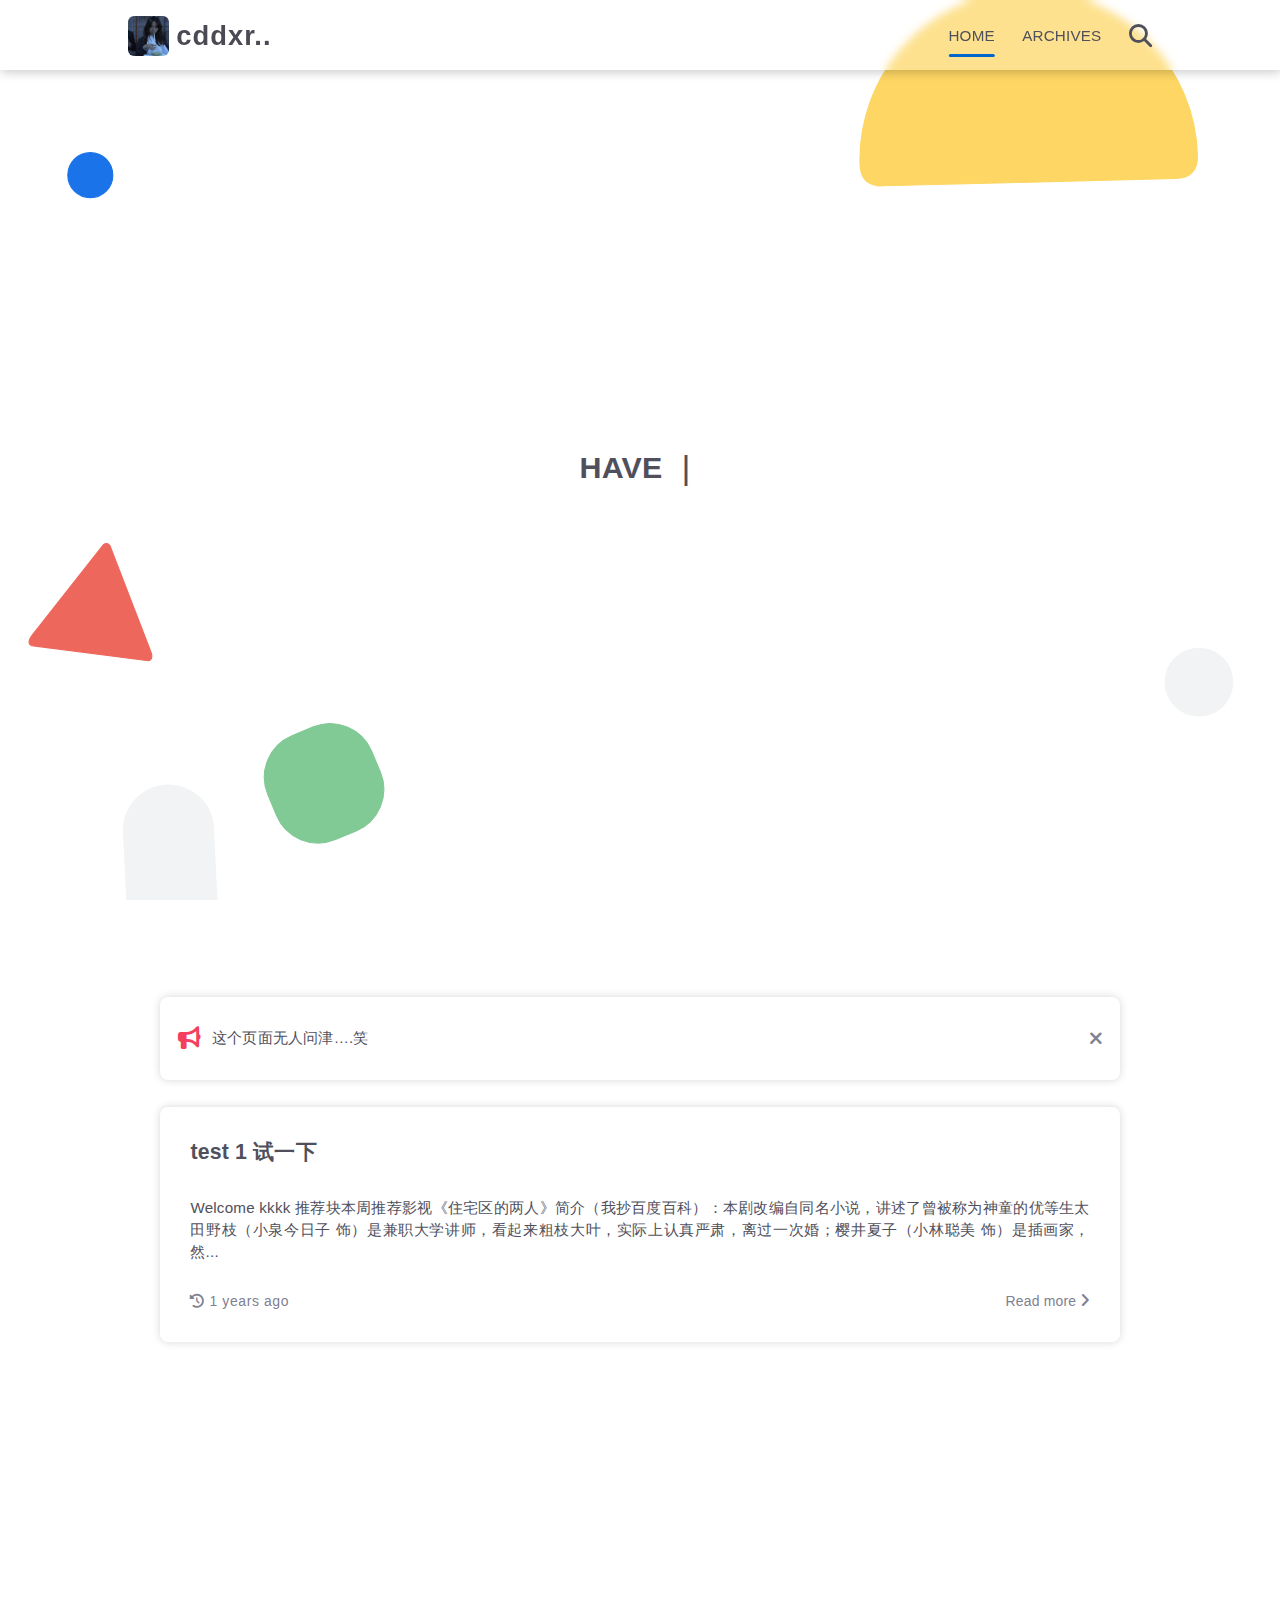
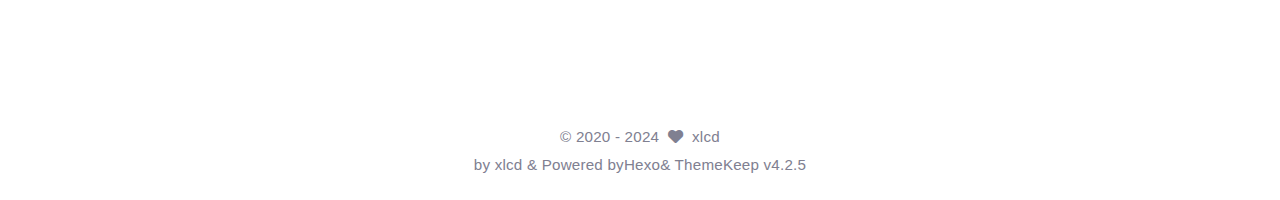
==== commit 1fa2e6f8: "Site updated: 2024-12-16 17:47:52" ====
--- a/index.html
+++ b/index.html
@@ -302,7 +302,7 @@
     </div>
 
     <div class="theme-info info-item">
-        Powered by&nbsp;<a target="_blank" href="https://hexo.io">Hexo</a>&nbsp;&&nbsp;Theme&nbsp;<a class="keep-version" target="_blank" href="https://github.com/XPoet/hexo-theme-keep">Keep</a>
+          by xlcd & Powered by <a target="_blank" href="https://hexo.io">Hexo</a> & Theme <a class="keep-version" target="_blank" href="https://github.com/XPoet/hexo-theme-keep">Keep</a>
     </div>
 
     
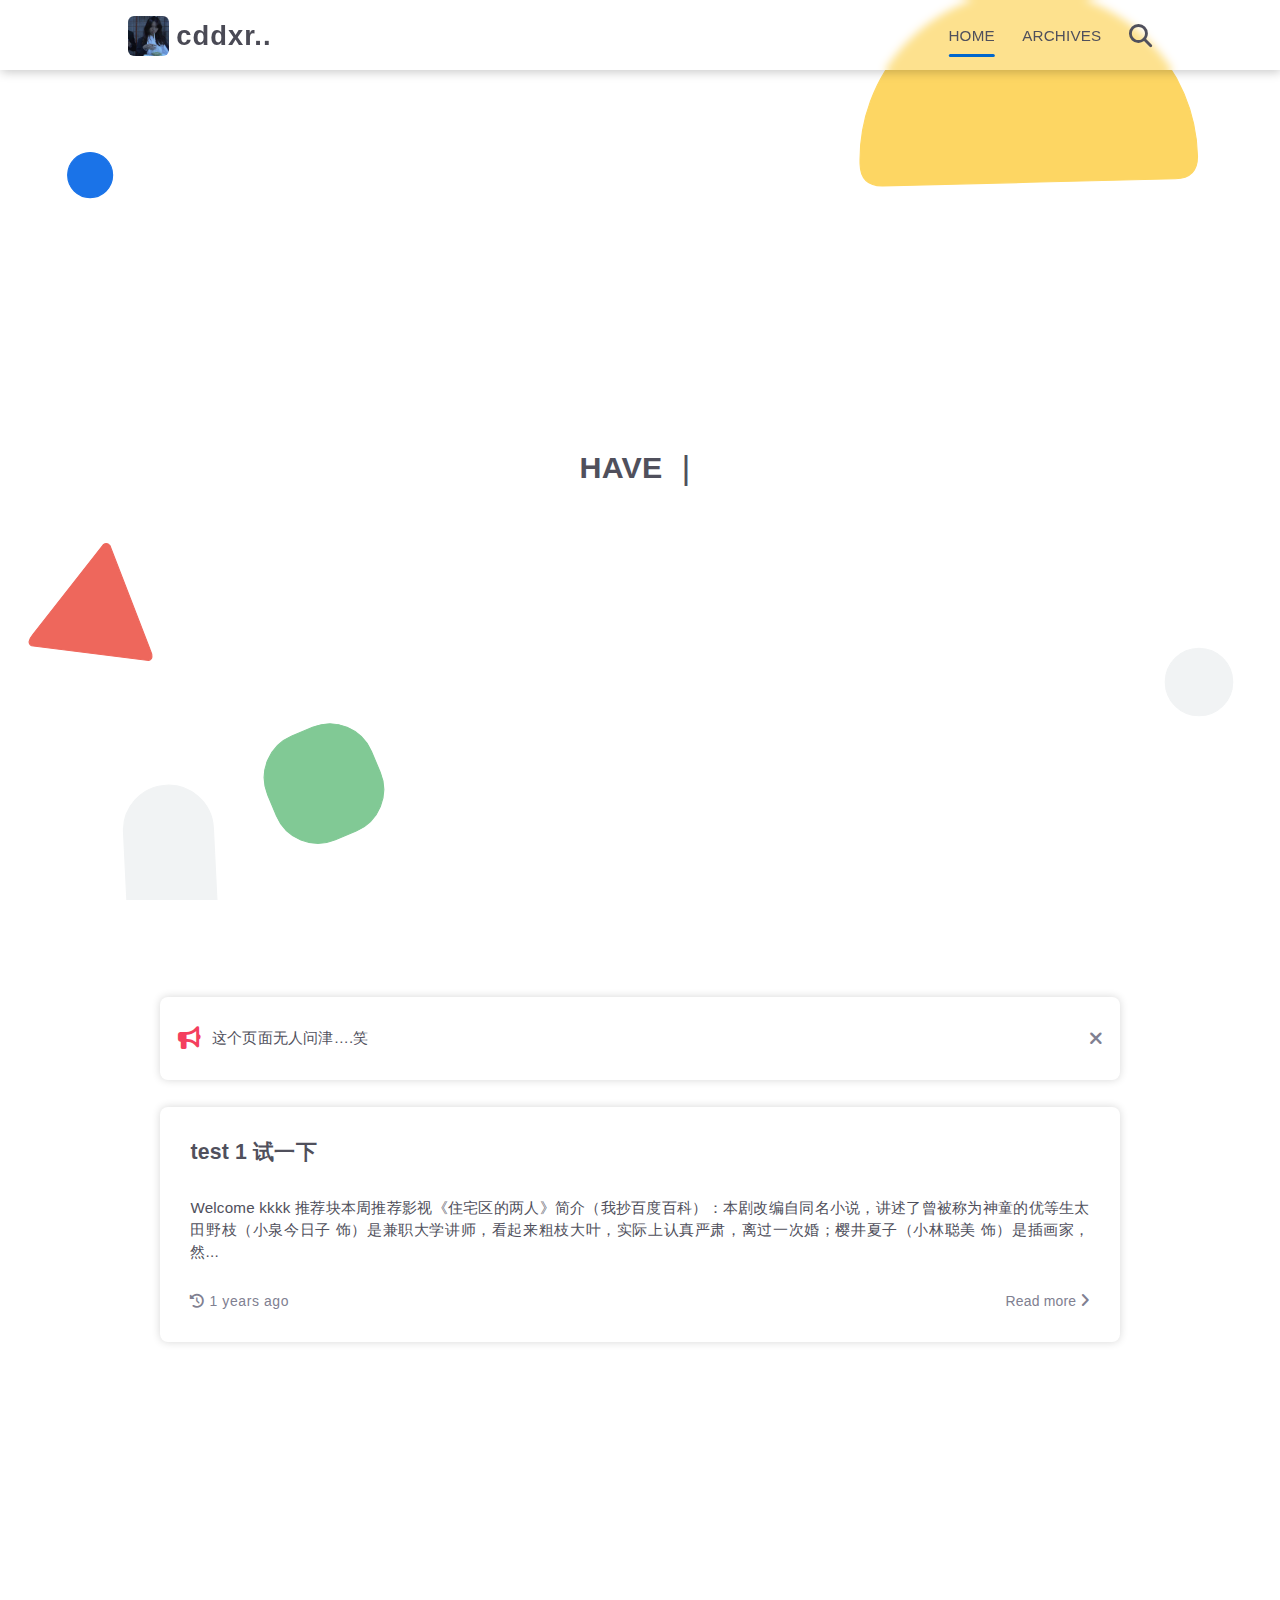
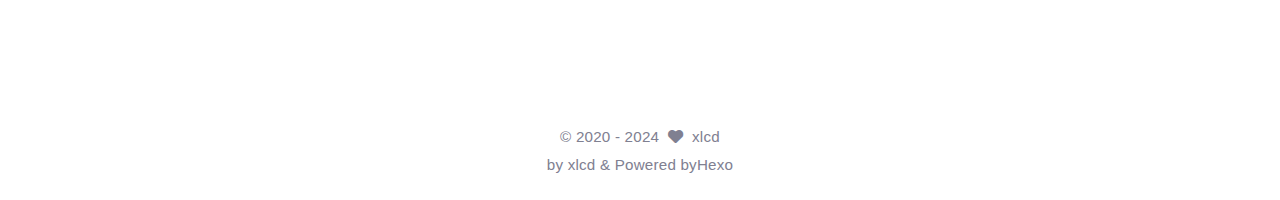
==== commit 113e9042: "Site updated: 2024-12-16 17:50:25" ====
--- a/index.html
+++ b/index.html
@@ -302,7 +302,7 @@
     </div>
 
     <div class="theme-info info-item">
-          by xlcd & Powered by <a target="_blank" href="https://hexo.io">Hexo</a> & Theme <a class="keep-version" target="_blank" href="https://github.com/XPoet/hexo-theme-keep">Keep</a>
+          by xlcd & Powered by <a target="_blank" href="https://hexo.io">Hexo</a> 
     </div>
 
     
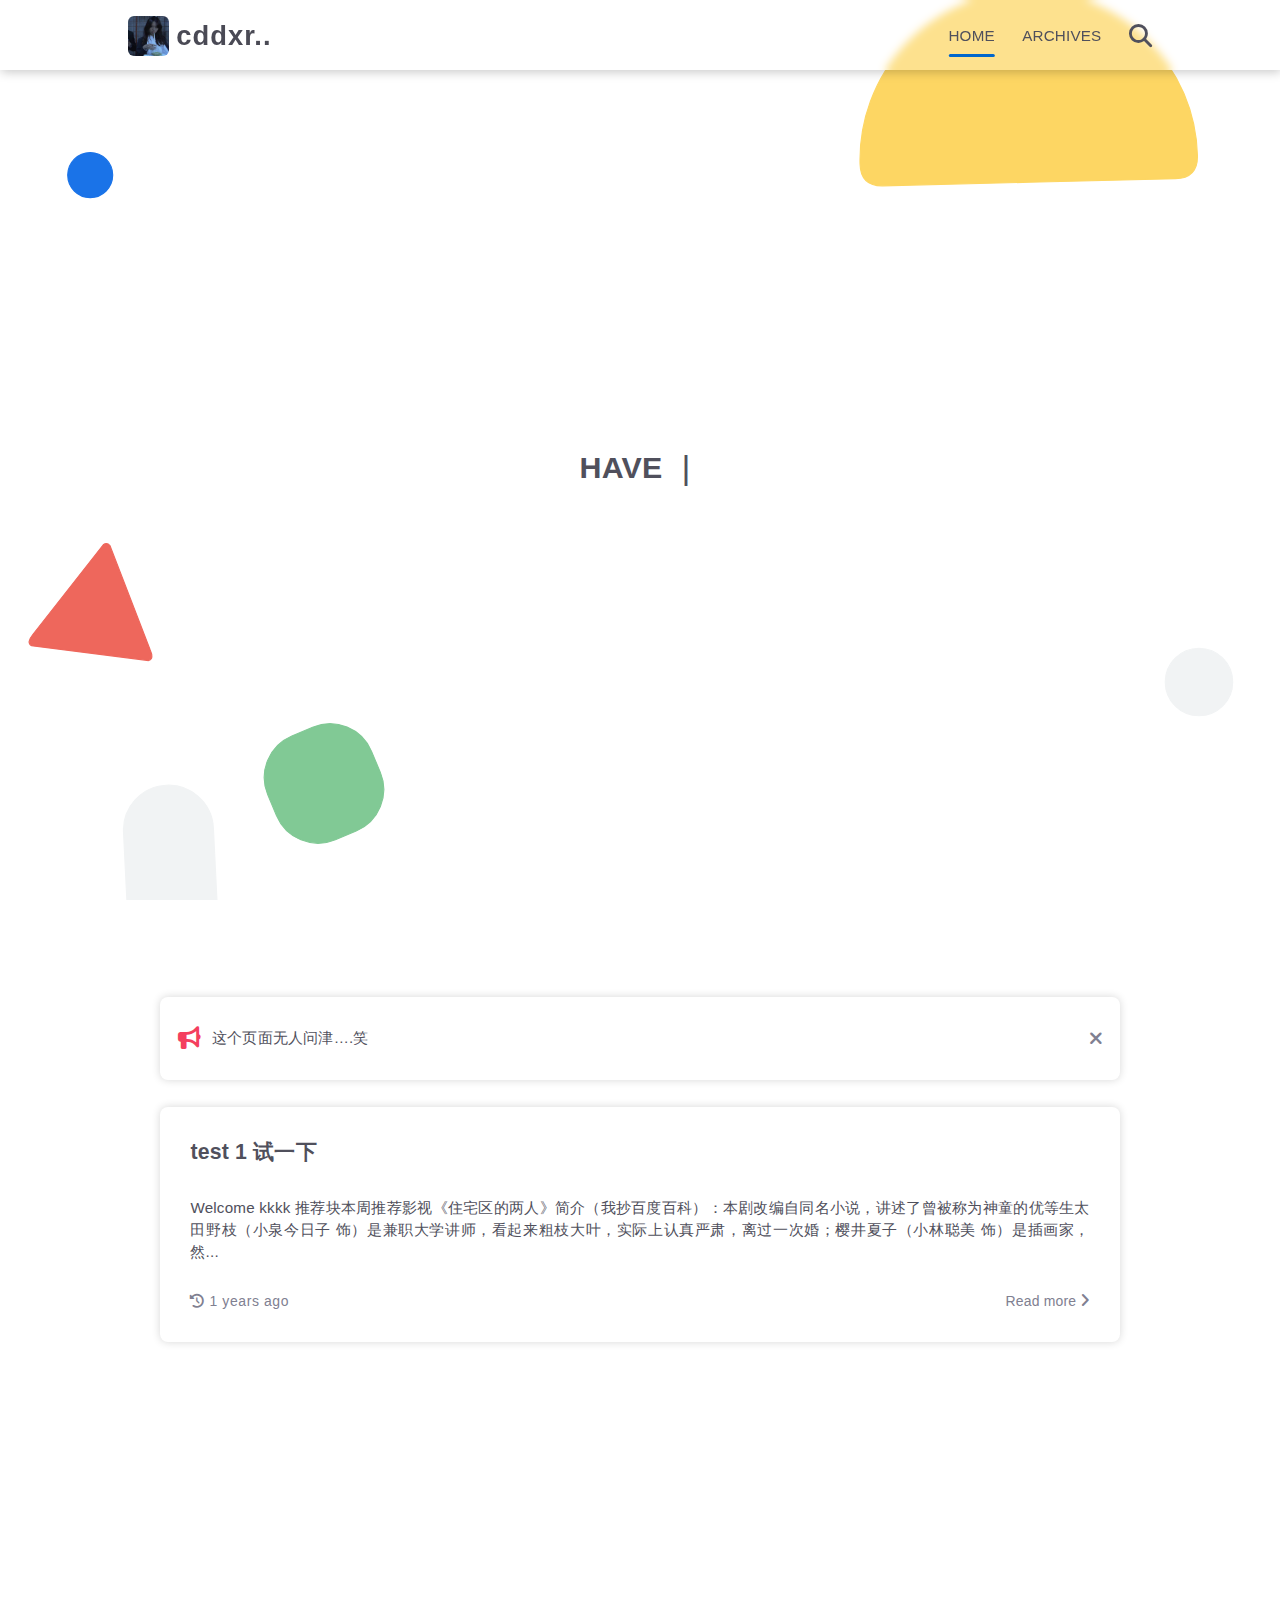
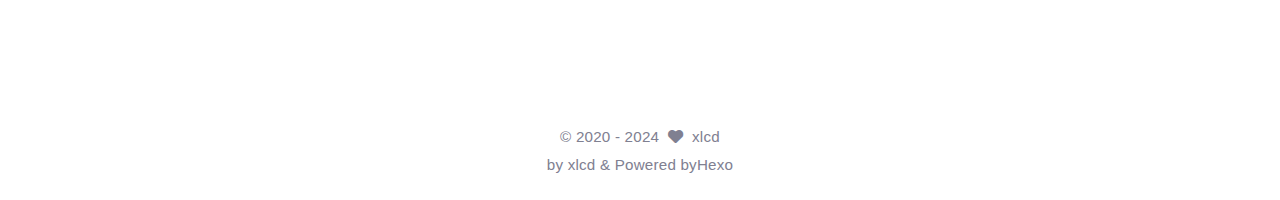
==== commit bc760d79: "Site updated: 2024-12-16 18:04:17" ====
--- a/index.html
+++ b/index.html
@@ -254,8 +254,8 @@
         
             <span class="meta-info-item border-box">
                 <i class="icon fa-solid fa-history"></i>&nbsp;<span class="home-post-history"
-                                                                                data-updated="Mon Dec 16 2024 15:29:35 GMT+0800"
-                >2024-12-16 15:29:35</span>
+                                                                                data-updated="Mon Dec 16 2024 18:03:46 GMT+0800"
+                >2024-12-16 18:03:46</span>
             </span>
         
 
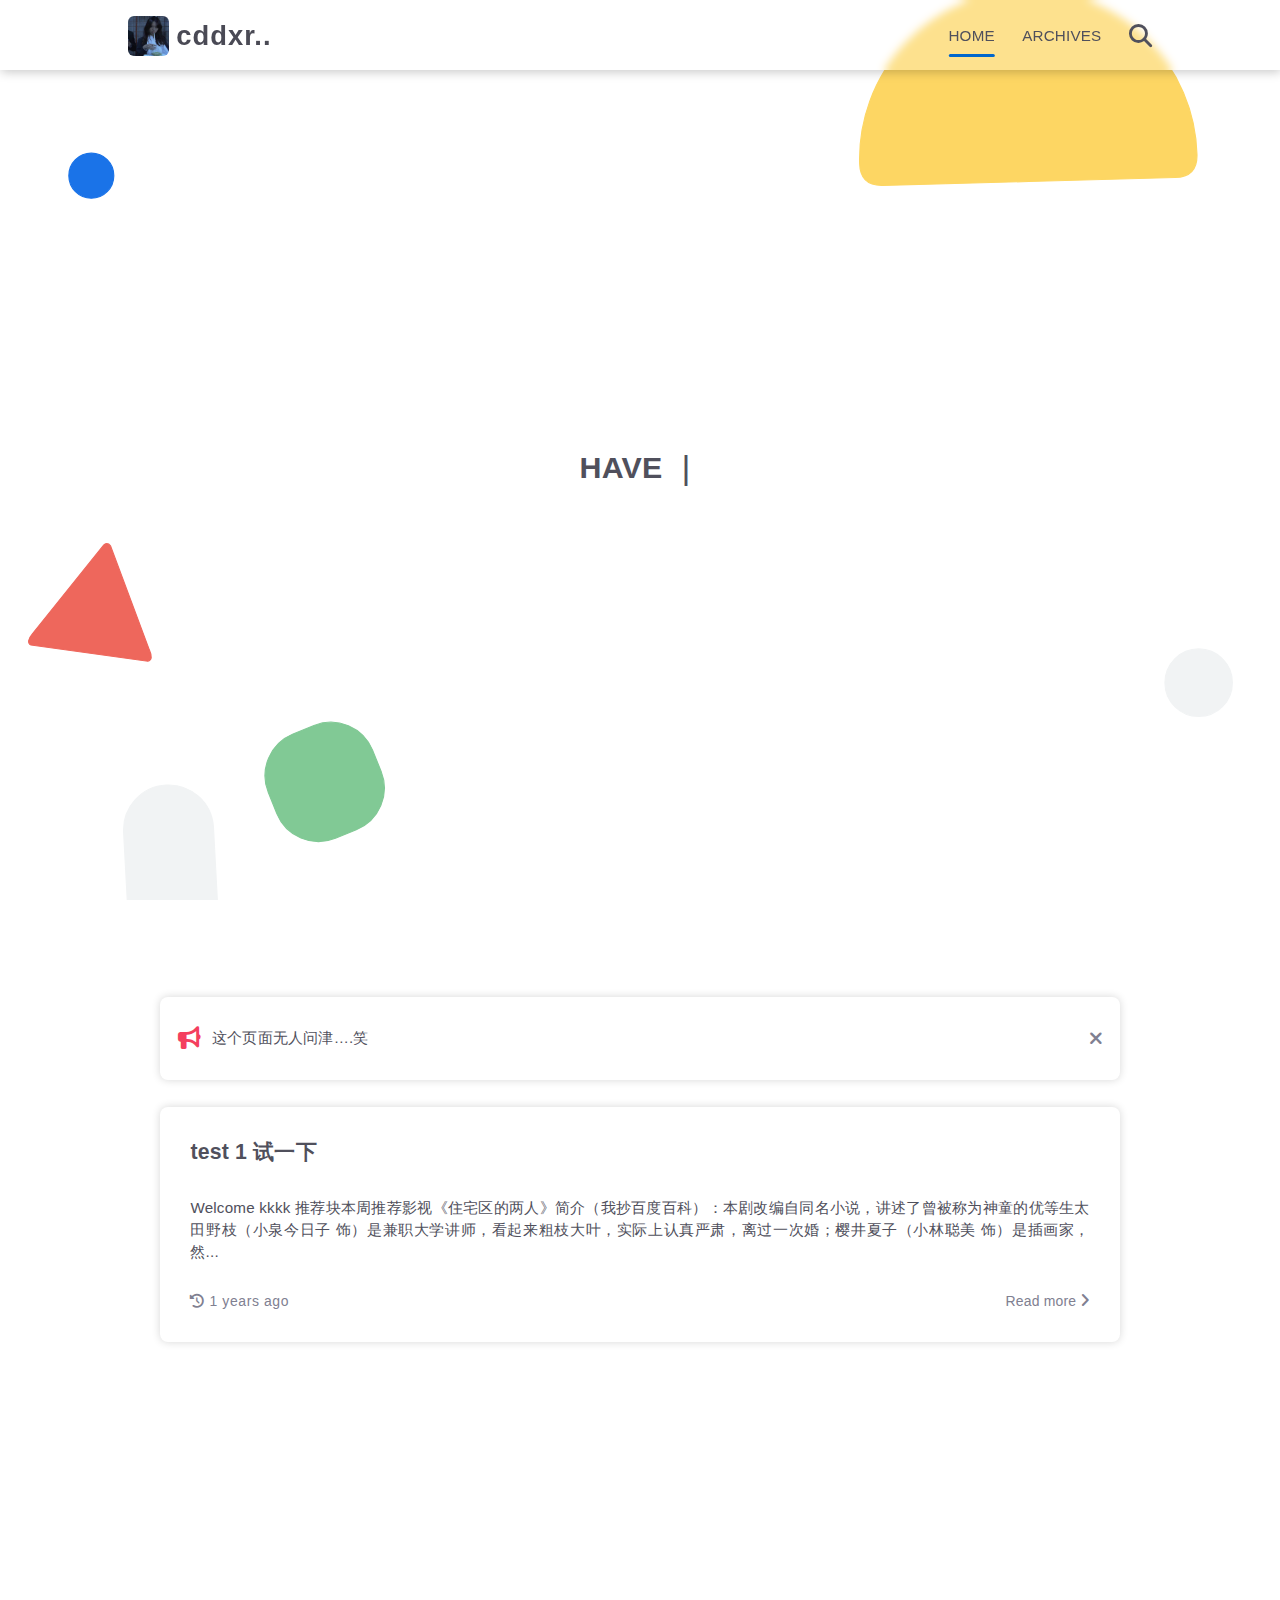
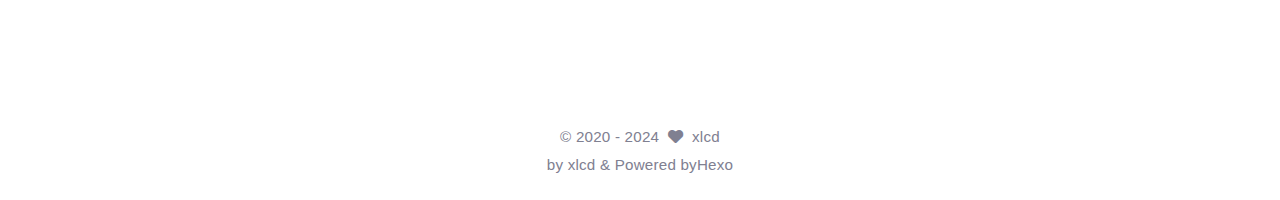
==== commit eda84bce: "Site updated: 2024-12-16 18:09:30" ====
--- a/index.html
+++ b/index.html
@@ -254,8 +254,8 @@
         
             <span class="meta-info-item border-box">
                 <i class="icon fa-solid fa-history"></i>&nbsp;<span class="home-post-history"
-                                                                                data-updated="Mon Dec 16 2024 18:03:46 GMT+0800"
-                >2024-12-16 18:03:46</span>
+                                                                                data-updated="Mon Dec 16 2024 18:09:15 GMT+0800"
+                >2024-12-16 18:09:15</span>
             </span>
         
 
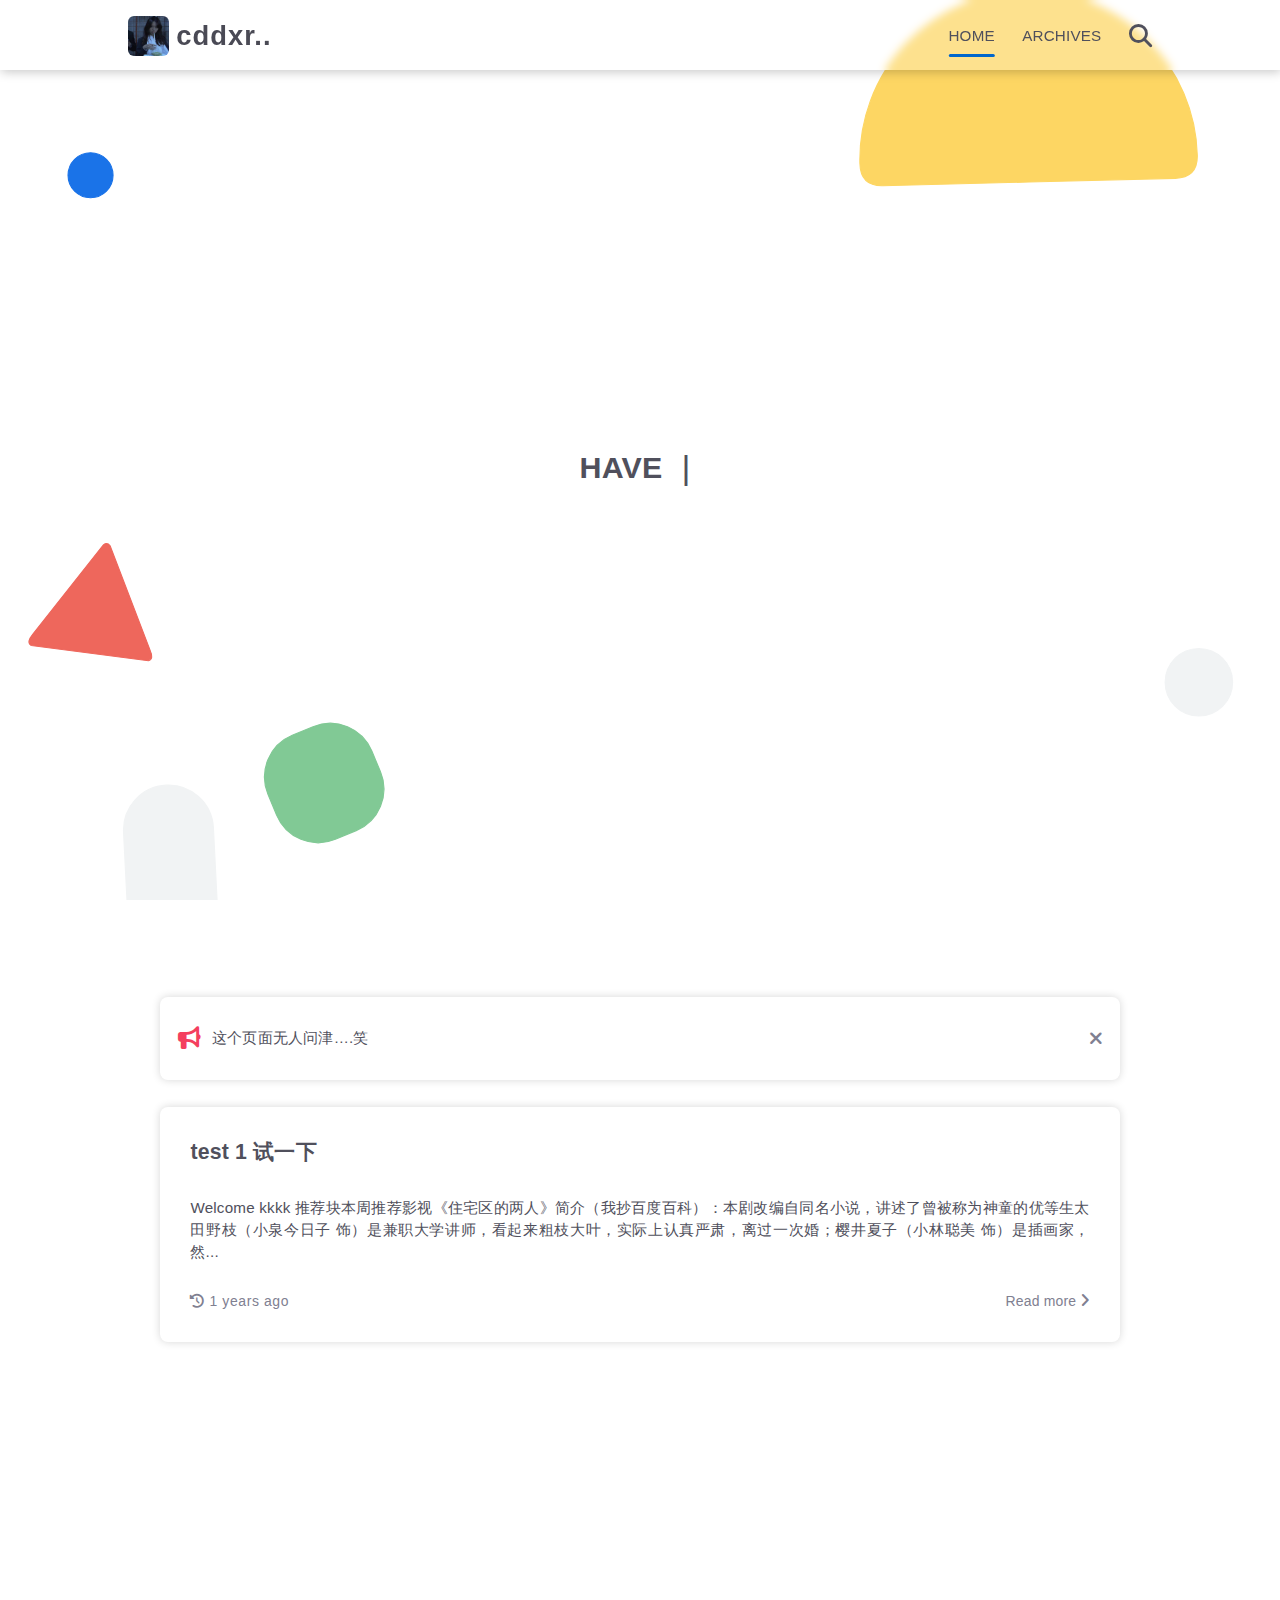
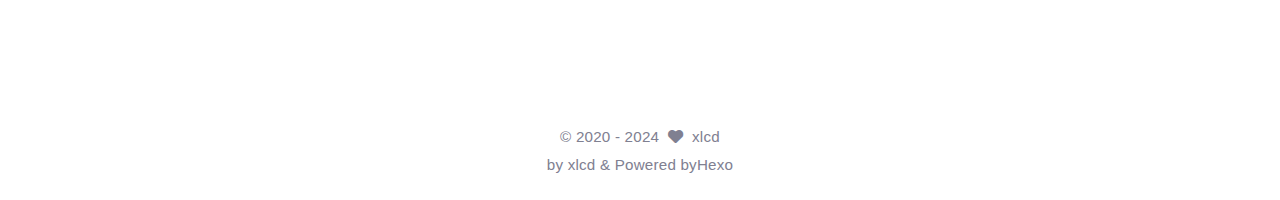
==== commit 720b1a4d: "Site updated: 2024-12-16 18:12:46" ====
--- a/index.html
+++ b/index.html
@@ -254,8 +254,8 @@
         
             <span class="meta-info-item border-box">
                 <i class="icon fa-solid fa-history"></i>&nbsp;<span class="home-post-history"
-                                                                                data-updated="Mon Dec 16 2024 18:09:15 GMT+0800"
-                >2024-12-16 18:09:15</span>
+                                                                                data-updated="Mon Dec 16 2024 18:12:30 GMT+0800"
+                >2024-12-16 18:12:30</span>
             </span>
         
 
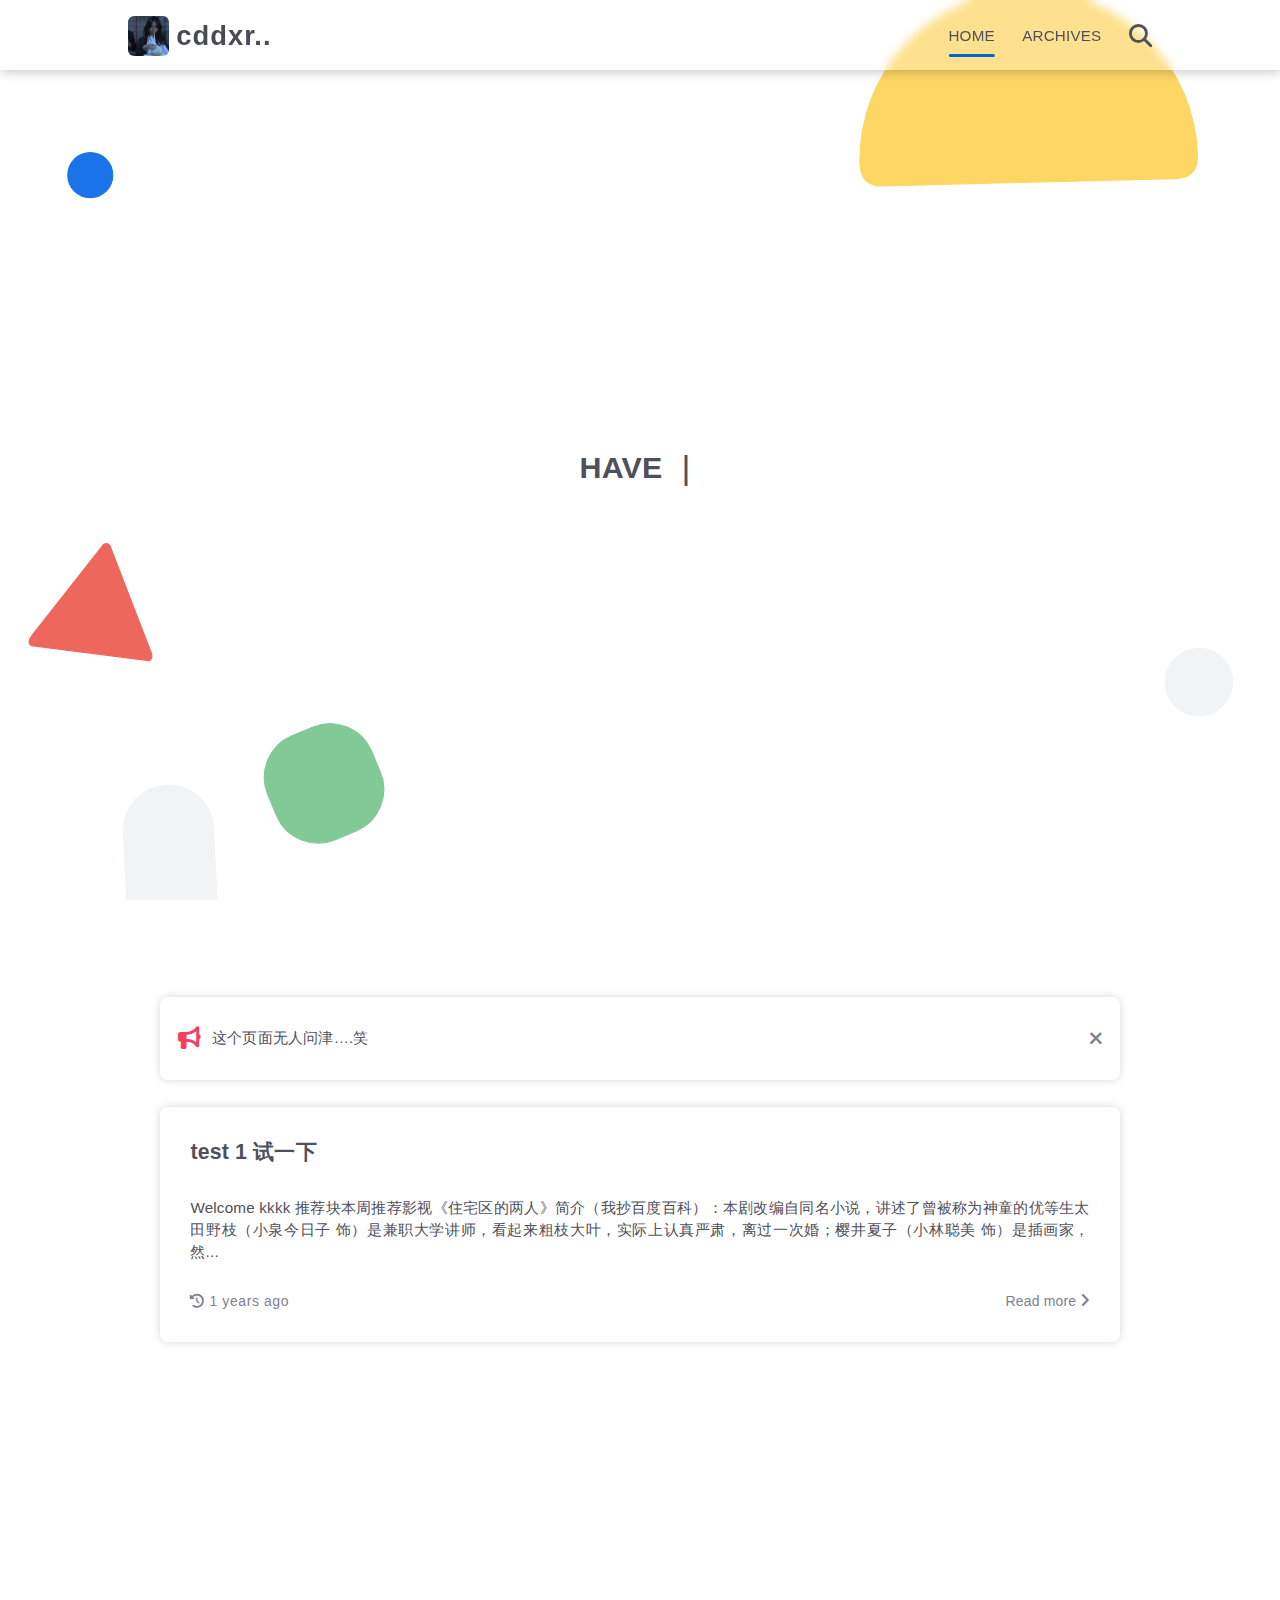
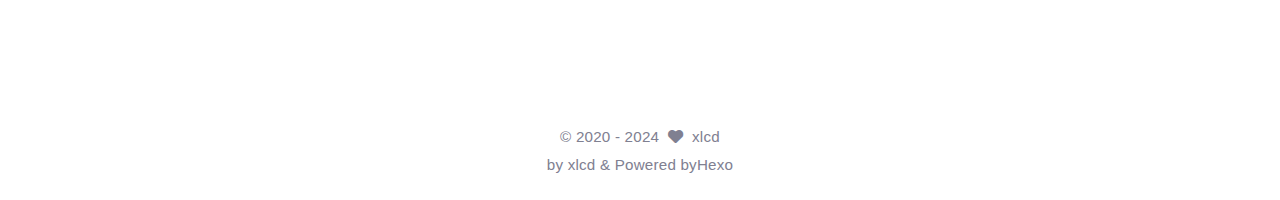
==== commit 4bef6960: "Site updated: 2024-12-16 18:14:55" ====
--- a/index.html
+++ b/index.html
@@ -254,8 +254,8 @@
         
             <span class="meta-info-item border-box">
                 <i class="icon fa-solid fa-history"></i>&nbsp;<span class="home-post-history"
-                                                                                data-updated="Mon Dec 16 2024 18:12:30 GMT+0800"
-                >2024-12-16 18:12:30</span>
+                                                                                data-updated="Mon Dec 16 2024 18:14:44 GMT+0800"
+                >2024-12-16 18:14:44</span>
             </span>
         
 
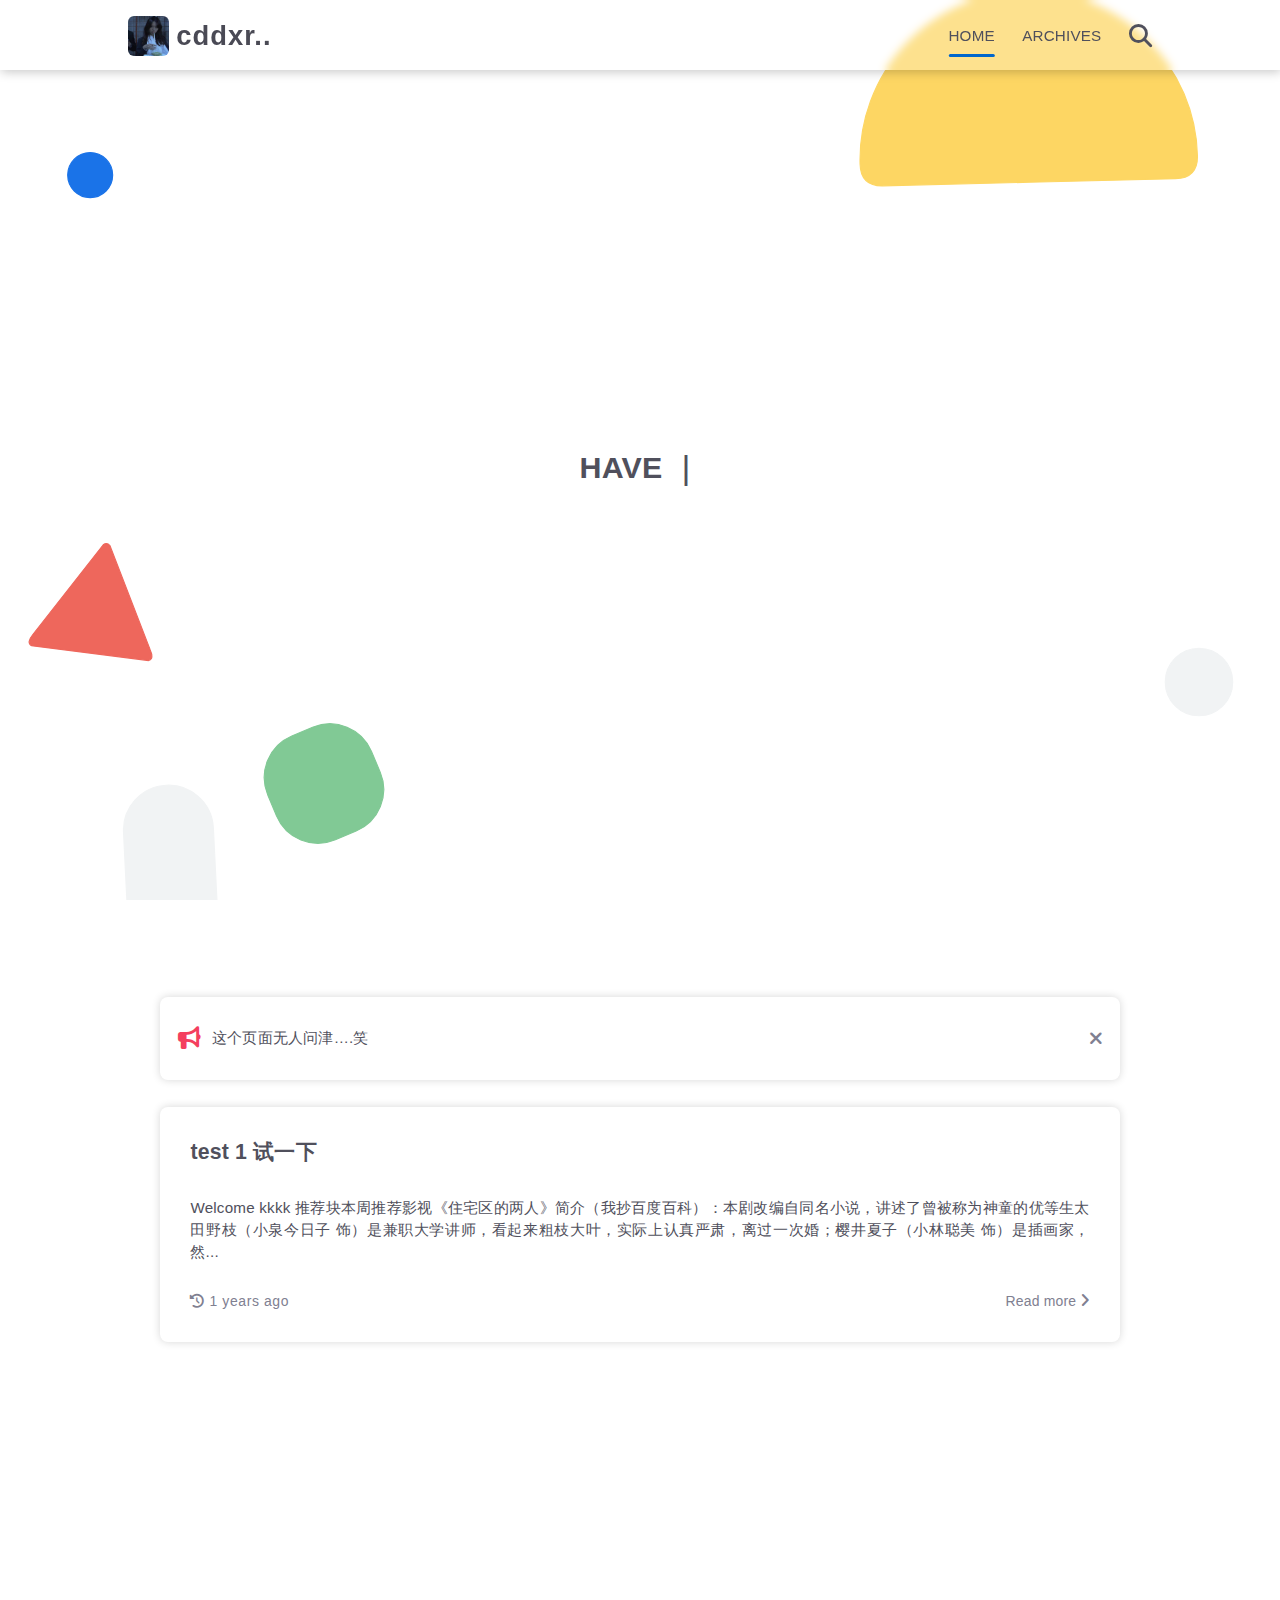
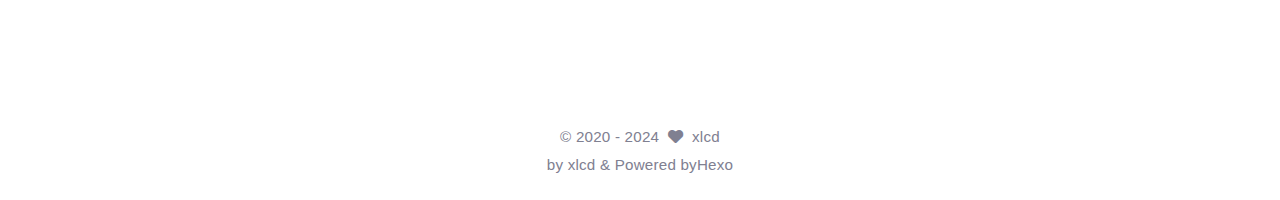
==== commit 79f39198: "Site updated: 2024-12-16 18:20:09" ====
--- a/index.html
+++ b/index.html
@@ -254,8 +254,8 @@
         
             <span class="meta-info-item border-box">
                 <i class="icon fa-solid fa-history"></i>&nbsp;<span class="home-post-history"
-                                                                                data-updated="Mon Dec 16 2024 18:14:44 GMT+0800"
-                >2024-12-16 18:14:44</span>
+                                                                                data-updated="Mon Dec 16 2024 18:19:52 GMT+0800"
+                >2024-12-16 18:19:52</span>
             </span>
         
 
